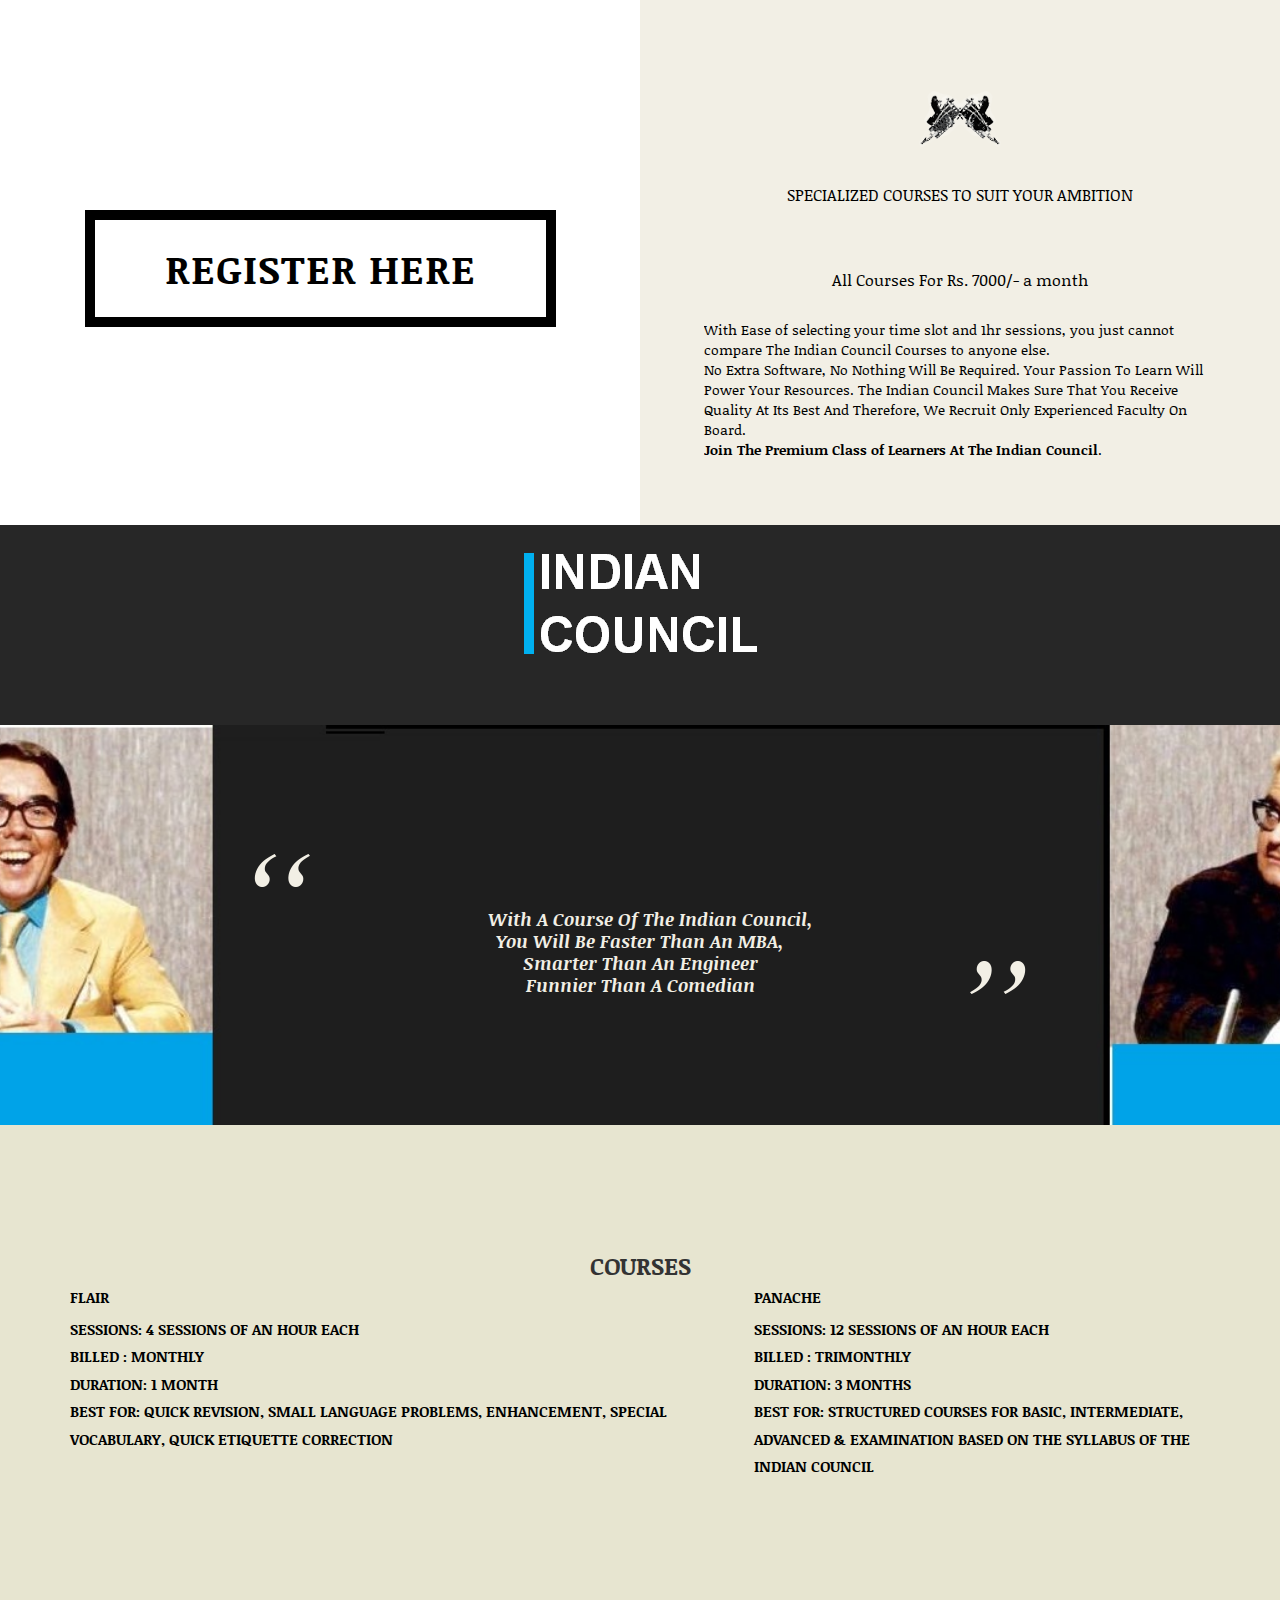
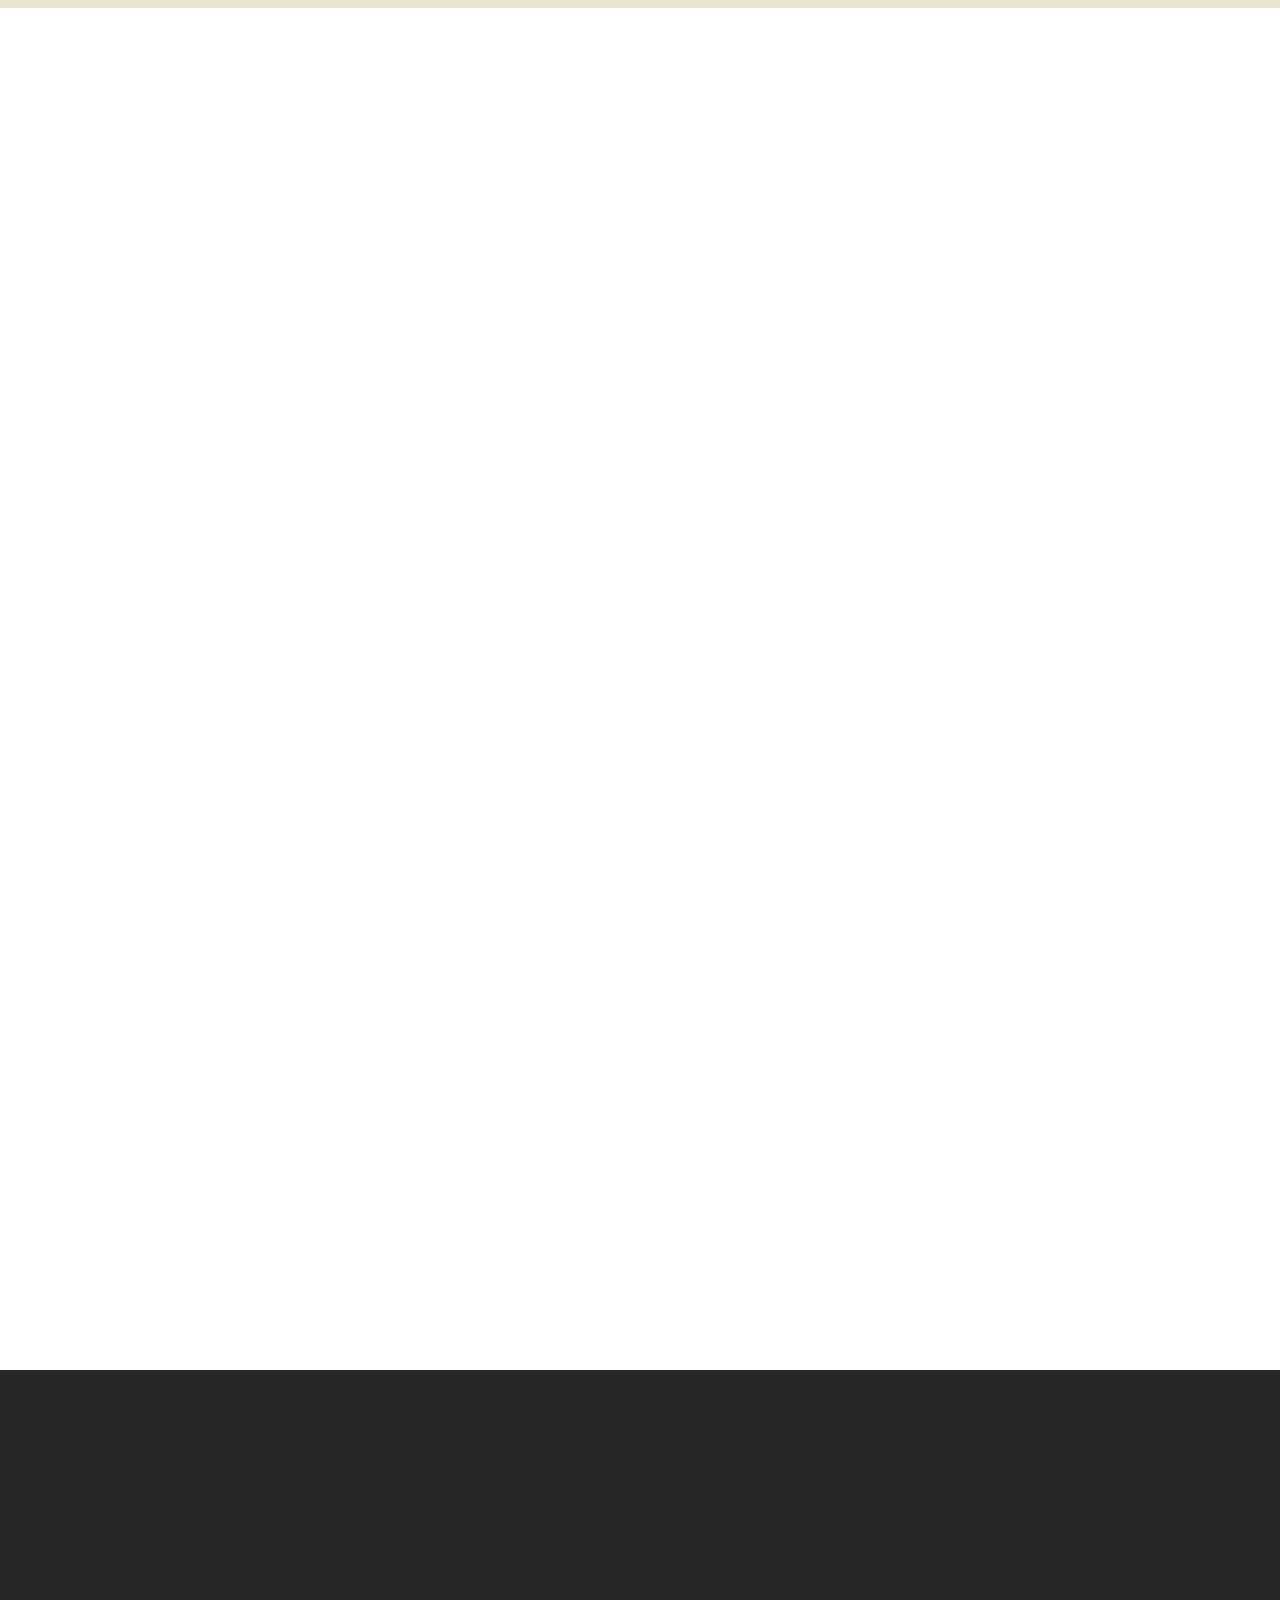
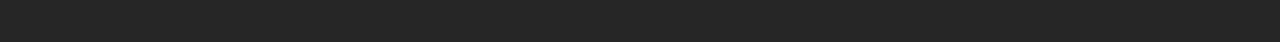
==== index.html @ b1ebbc85 "Add files via upload" ====
<!DOCTYPE HTML>
<html>
		<head>
		
		    <meta charset="utf-8">
			<meta http-equiv="X-UA-Compatible" content="IE=edge">
			<meta name="viewport" content="width=device-width, initial-scale=1.0, maximum-scale=1.0, user-scalable=no">
			
			<!-- Title -->
			<title>The Indian Council | Official Website</title>
			
			<!-- Bootstrap & Font-Awesome CSS -->
			<link rel="stylesheet" href="css/bootstrap.min.css" type='text/css'>
			<link rel="stylesheet" href="css/font-awesome.min.css" type='text/css'>
<link href="https://fonts.googleapis.com/css?family=Noticia+Text" rel="stylesheet">
			
			<!-- Custom CSS -->
			<link rel="stylesheet" href="css/style.css" type='text/css'>
			<link rel="stylesheet" href="css/prettyPhoto.css" type='text/css'>
			<link rel="stylesheet" href="css/responsive.css" type='text/css'>
			
			<!-- Animation CSS -->
			<link href="css/animate.css" rel="stylesheet" type="text/css" media="all">
			
			<!-- Google Webfont -->
			<link href="https://fonts.googleapis.com/css?family=Noticia+Text" rel="stylesheet">
			
			<!-- js files & script -->
			<script type="text/javascript" src="js/jquery-1.11.1.min.js"></script>
			<script type="text/javascript" src="js/hover_pack.js"></script>
			<script type="text/javascript">
								jQuery(document).ready(function($) {
									$(".scroll").click(function(event){		
										event.preventDefault();
										$('html,body').animate({scrollTop:$(this.hash).offset().top},1000);
									});
								});
			</script>
			<script type="text/javascript" src="js/move-top.js"></script>
			<script type="text/javascript" src="js/easing.js"></script>
			<script type="text/javascript" src="js/modernizr.js"></script>
			<script type="text/javascript" src="js/retina.js"></script>
			<script type="text/javascript" src="js/jquery.prettyPhoto.js"></script>
			<script type="text/javascript" src="js/wow.min.js"></script>
			<script>
				 new WOW().init();
			</script>
			
		</head>
		<body>
		
            <header id="header"> <!-- About Section -->
			
			<!-- this is dummy heading for W3-Validation approval you can remove it if you want -->
			<h2 class="w3-validation">For W3 Validation</h2>
			<!-- this is dummy heading for W3-Validation approval you can remove it if you want -->
			
					<div class="container-fluid">  
						<div class="row" id="about">
							<div class="col-md-6 about_left">
							     <a href="#" class="button-one about_btn button-type-one button-box">Register Here</a>
							</div>
							<div class="col-md-6 about_right wow fadeInUp" data-wow-delay="0.0s">
								  <div class="about_text">
										<img src="images/tatto.png" class="img-responsive" alt=""/>
										<h3>SPECIALIZED COURSES TO SUIT YOUR AMBITION</h3>
         										<h3>All Courses For Rs. 7000/- a month</h3>
										<p>With Ease of selecting your time slot and 1hr sessions, you just cannot compare The Indian Council Courses to anyone else.</p>
										<p>No Extra Software, No Nothing Will Be Required. Your Passion To Learn Will Power Your Resources. The Indian Council Makes Sure That
											You Receive Quality At Its Best And Therefore, We Recruit Only Experienced Faculty On Board.</p>
										<p><b>Join The Premium Class of Learners At The Indian Council</b>.</p>
								  </div>
							</div>
						</div> 
					 
					</div>  
            </section>







<!-- Header Part -->
			
			<!-- this is dummy heading for W3-Validation approval you can remove it if you want -->
			<h2 class="w3-validation">For W3 Validation</h2>
			<!-- this is dummy heading for W3-Validation approval you can remove it if you want -->
			
					<div class="header">
						<div class="container">
								<!-- start-top-nav -->
								<div class="top-nav">
									<div class="top-header">
										<div class="responsive-logo">
										   <a href="index.html"><img src="images/logo.png" alt=""/></a>
										</div>
</div>
									<nav class="nav">
										<a id="menu-toggle" class="anchor-link" href="#"><img src="images/nav.png" alt="" /></a>
										<ul class="nav-list" id="menu">
											
											<!-- logo -->
											 <li class="logo"><a href="index.html"><img src="images/logo.png" alt=""/></a></li>
											<!-- logo -->
											
									<script type="text/javascript">
										  $(document).ready(function() {
										
											$('#menu-toggle').click(function () {
											  $('#menu').toggleClass('open');
											  e.preventDefault();
											});
											
										});
									</script>
								</div>
							<!-- End-top-nav -->
						</div>
					</div>
			</header>
			
            <section id="about-section"> 


            </section>
			
			<section id="testimonial-section"> <!-- Testimonial Section -->
			
			<!-- this is dummy heading for W3-Validation approval you can remove it if you want -->
			<h2 class="w3-validation">For W3 Validation</h2>
			<!-- this is dummy heading for W3-Validation approval you can remove it if you want -->
			
					 <div class="testimonial wow bounceIn" data-wow-delay="0.0s" id="faq">
							<div class="container">
									<div class="row">
									    <div class="test_wrap">
											<p><span class="quotes"></span>With A Course Of The Indian Council,<br>You Will Be Faster Than An MBA,<br>Smarter Than An Engineer<br>Funnier Than A Comedian<span class="quotes-down"></span></p>
											<div class="clearfix"> </div>
									    </div>
									</div>
							</div>
                     </div>
			</section>
			

<section id="contact-section"> <!-- Contact info Section-->
			
			<!-- this is dummy heading for W3-Validation approval you can remove it if you want -->
			<h2 class="w3-validation">For W3 Validation</h2>
			<!-- this is dummy heading for W3-Validation approval you can remove it if you want -->
			
			        <div class="contact"  data-wow-delay="0.0s" id="contact">
					       	<div class="container">
							       	
   			                            <h3><b><center>COURSES<center><b></h3>
										<div class="contact-info">
												<ul class="contact-list-one">
												   <li><h5>FLAIR</h5></li>
												   <li>SESSIONS: <span class="bold">4 Sessions Of An Hour Each</span></li>
												   <li>Billed : <span class="bold">Monthly</span></li>
												   <li>Duration: <span class="bold">1 Month</span></li>
												   <li>Best For: <span class="bold">Quick Revision, Small Language Problems, Enhancement, Special Vocabulary, Quick Etiquette Correction </span></li>
												</ul>
												<ul class="contact-list-two">
												   <li><h5>PANACHE</h5></li>
												   <li>SESSIONS: <span class="bold">12 Sessions Of An Hour Each</span></li>
												   <li>Billed : <span class="bold">Trimonthly</span></li>
												   <li>Duration: <span class="bold">3 Months</span></li>
												   <li>Best For: <span class="bold">Structured Courses For Basic, Intermediate, Advanced & Examination Based On The Syllabus of The Indian Council</span></li>
												</ul>
										
   	                        </div>
					</div>
			</section>
			<section id="team-section"> <!-- Team Section -->
			
			<!-- this is dummy heading for W3-Validation approval you can remove it if you want -->
			<h2 class="w3-validation">For W3 Validation</h2>
			<!-- this is dummy heading for W3-Validation approval you can remove it if you want -->
			
				<div class="container-fluid">
					<div class="row">
					    <div class="team">
							<div class='team_div'>
								    <div class="col-md-4 team-grid-1 wow fadeInLeft" data-wow-delay="0.3s">
									    <a href="#" class="button-one team_btn button-type-one button-box">BOOK NOW</a>
								    </div>
							        <div class="col-md-4 team-grid-2 wow fadeInUp"  data-wow-delay="0.0s"> </div>
									<div class="col-md-4 team-grid-3 wow fadeInRight" data-wow-delay="0.3s">
											<h3>FLAIR - Second To None</h3> <!-- Team Member One -->
											<p>Everyone Is Unique. </p><br>
											<p>The Indian Council Presents Absolutely Personalized Online Courses With A Tutor Who Best Suits Your Wisdom & Stature</p>
											<p>Cut Travel Time. Learn Online. Weekend Baches Cost The Same As Weekday Baches</p><br>
       											<p>Get Certified By The Indian Council To Boost Your Career</p>
											 <ul class="social">
												<li><a href=""> <i class="fb"> </i> </a></li>
												<li><a href=""><i class="tw"> </i> </a></li>
												<li><a href=""><i class="tumb"> </i> </a></li>
												<li><a href=""><i class="linked"> </i> </a></li>
												<li><a href=""><i class="pinterest"> </i> </a></li>
												<li><a href=""><i class="google"> </i> </a></li>
											</ul> 
									</div>
						            <div class="clearfix"> </div>
						    </div>
						</div>
					</div>
					<div class="row">
					    <div class="team">
							<div class='team_div'>
							        <div class="col-md-4 team-grid-4 team_grid3 wow fadeInRight" data-wow-delay="0.3s">
							        </div>
								    <div class="col-md-4 team-grid-5 team_grid1 wow fadeInLeft" data-wow-delay="0.3s">
									    <h3>PANACHE - Second To None</h3> <!-- Team Member Two -->
									    <p>Get 1 Music Theory Lesson For TRINITY GRADE EXAMINATIONS Free With Every Payment You Make</p>
										<br>
										<p>Get Free Premium Access To Our Expert Q & A Desk Where You Can Ask Anything To Our Faculty Throughout Your Life</p>
										
										<ul class="social">
											<li><a href=""> <i class="fb"> </i> </a></li>
											<li><a href=""><i class="tw"> </i> </a></li>
											<li><a href=""><i class="tumb"> </i> </a></li>
											<li><a href=""><i class="linked"> </i> </a></li>
											<li><a href=""><i class="pinterest"> </i> </a></li>
											<li><a href=""><i class="google"> </i> </a></li>
										</ul> 
									    <label class="arrow-icon1  arrow-icon1-r"> </label>
								    </div>
								    <div class="col-md-4 newsletter_grid team-grid-6 wow fadeInUp"  data-wow-delay="0.0s">
									    <h3>Newsletter</h3>
									    <p>Join thousands of other people subscribe to our news</p>
										<div class="newsletter-div">
										    <form class="newsletter">
											    <input type="text" placeholder="Insert Email" >
											    <input type="submit" value="Submit">
										    </form>
										</div>
									</div>
								<div class="clearfix"> </div>
							</div>
                        </div>
					</div>
				</div>
			</section>
			
			<section id="twitter-section"> <!-- Twitter Section -->
			
			<!-- this is dummy heading for W3-Validation approval you can remove it if you want -->
			<h2 class="w3-validation">For W3 Validation</h2>
			<!-- this is dummy heading for W3-Validation approval you can remove it if you want -->
			
			        <div class="twitter-div wow bounceInUp"  data-wow-delay="0.0s" id="find">
						<div class="container">
							<div class="row">
							    <i class="tw_icon"> </i>
								<p>You Could Be The Next CEO or MD<br>Provided You Take An Online Course Of The Indian Council
								<br>|No One Else Can Afford To.|</p>	
							</div>
						</div>
                    </div>
			</section>
			
			
			
			
			
			
			
			<section id="footer-section"> <!-- Footer Section -->
			
			<!-- this is dummy heading for W3-Validation approval you can remove it if you want -->
			<h2 class="w3-validation">For W3 Validation</h2>
			<!-- this is dummy heading for W3-Validation approval you can remove it if you want -->
			
				<div class="container">
					<div class="row">
					    <nav class="footer-nav">
						    <ul class="nav-list wow fadeInDown" id="footer-menu">
							   	<!-- logo -->
								<li class="logo"><a href="index.html"><img src="images/logo.png" alt=""/></a></li>
								<!-- logo -->
								
						</nav>
						<p class="copyright wow fadeInUp">&copy; 2017-18 The Indian Council | All Right Reserved. Developed & Maintained by The Indian Council</p>
					</div>
				</div>
			</section>
			
			
			<script type="text/javascript" charset="utf-8">
			  $(document).ready(function(){
				$("a[rel^='prettyPhoto']").prettyPhoto();
			  });
			</script>
			

			
			<script type="text/javascript">
						$(document).ready(function() {
							/*
							var defaults = {
					  			containerID: 'toTop', // fading element id
								containerHoverID: 'toTopHover', // fading element hover id
								scrollSpeed: 1200,
								easingType: 'linear' 
					 		};
							*/
							
							$().UItoTop({ easingType: 'easeOutQuart' });
							
						});
			</script>
			
			<a href="#" id="toTop" style="display: block;"> <span id="toTopHover" style="opacity: 1;"> </span></a>
		</body>
</html>
---- css/style.css ----
h4, h5, h6,
h1, h2, h3 {margin-top: 0;}
ul, ol {margin: 0;}
p {margin: 0;}
html, body{
 font-family: 'Noticia Text', Noticia Text;
   font-size: 100%;
   background:#fff; 
}
body a{
	transition:0.5s all;
	-webkit-transition:0.5s all;
	-moz-transition:0.5s all;
	-o-transition:0.5s all;
	-ms-transition:0.5s all;
}
button {
	background: none;
    border: none;
    margin-top:5em;
}
.w3-validation {
    display: none !important;
}
.button-one {
	border: none;
	font-family: inherit;
	font-size: inherit;
	color: inherit;
	background-color: #000000;
	cursor: pointer;
	padding: 20px 70px;
	display: inline-block;
	text-transform: uppercase;
	letter-spacing: 1px;
	font-weight: 700;
	outline: none;
	position: relative;
	-webkit-transition: all 0.3s;
	-moz-transition: all 0.3s;
	transition: all 0.3s;
}
.button-type-one {
    color: #ffffff;
    font-size: 40px;
}
.header {
	background: url(../images/banner.jpg)no-repeat center top;
	background-size: 100% 100%;
	-webkit-background-size: cover;
	-moz-background-size: cover;
	-o-background-size: cover;
	background-size: cover;
	background-position: center;
	position: relative;
	min-height:200px;
}

/*------start-top-nav------*/
.top-header{
	display:none;
}
/*------start-top-nav------*/
.top-nav {
	position:relative;
	margin-top: 1.5em;
}
.nav { width:100%;}
ul.nav-list { list-style: none; padding: 0px; margin: 0px;text-align: center; }
ul.nav-list li { display: inline-block; text-align: left;
}
ul.nav-list li a.logo:hover{
	border-bottom:none; 
}
ul.nav-list li a { 
	        display: block; 
	        margin:0px 15px; 
	        text-decoration: none; 
			text-transform: uppercase;
	        color:#000;
	        font-size:14px;
	        -webkit-transition: all 0.5s ease;
			-moz-transition: all 0.5s ease;
			-o-transition: all 0.5s ease;
			transition: all 0.5s ease; }
ul.nav-list li a:hover { color:#333333; border-bottom: 3px solid #000000; padding-bottom: 3px;}
.logo a:hover{
    border: none !important;
	padding-bottom: 0px !important;
}
.anchor-link { 
	display: none; 
	text-align: center;
	margin-top:20px;
    margin-right: 10px;
    float: right; 
  }
#mobile-nav { display:none; }
/***--- About Section ---***/
#about-section{
    display: block;
	overflow: hidden;
}
#about{
    display: block;
	overflow: hidden;
}
.about_left {
	background-image: url(../images/about-us-background.jpg);
	-webkit-background-size: cover;
	-moz-background-size: cover;
	-o-background-size: cover;
	background-size: cover;
	background-position: center;
	background-repeat: no-repeat;
	text-align: center;
	height: 525px;
	display: block;
	overflow: hidden;
}
.about_btn {
  margin-top: 210px;
  position: relative;
  z-index: 1;
}
.button-box:hover:after {
	width: 100%;
	opacity: 1;
}
.button-box {
    background-color: transparent;
    border: 10px solid #000000;
    overflow: hidden;
    color: #000000;
}
.button-box:after {
	width: 0;
	height: 103%;
	top: 50%;
	left: 50%;
	background:#000000;
	opacity: 0;
	-webkit-transform: translateX(-50%) translateY(-50%);
	-moz-transform: translateX(-50%) translateY(-50%);
	-ms-transform: translateX(-50%) translateY(-50%);
	transform: translateX(-50%) translateY(-50%);
}
.button-one:after {
	content: '';
	position: absolute;
	z-index: -1;
	-webkit-transition: all 3s;
	-moz-transition: all 3s;
	transition: all 3s;
}
.button-box:hover, .button-box:active {
	color:#fff;
	text-decoration:none;
}
.about_right {
    background-color: #f2efe5;
    display: block;
    height: 525px;
    overflow: hidden;
    text-align: center;
}
.about_text {
    display: block;
    margin: 0 auto;
    overflow: hidden;
    width: 80%;
}
.about_text img {
    margin: 90px auto 0;
}
.about_text img:hover{
	transform: rotateY(360deg);
	-webkit-transform: rotateY(360deg);
	-moz-transform: rotateY(360deg);
	-o-transform: rotateY(360deg);
	-webkit-transition: 0.8s;
	-moz-transition: 0.8s;
	-o-transition: 0.8s;
	transition: 0.8;
}
.about_text h3 {
  color: #000000;
  font-size: 16px;
  line-height: 20px;
  padding: 35px 0 20px;
}
.about_right p {
  color: #000000;
  font-size: 14px;
  line-height: 20px;
  text-align: left;
}
/*----------------- Gallery One --------------------*/
#gallery-one-image-section{
    display: block;
	overflow: hidden;
}
.gallery-one-image {
    width: 100%;
    height: 100%;
}
.popup-links-button{

}
.popup-links-button li {
    margin-right: 12px;
}
.popup-links-button button {
    margin-top: 5px;
}
/*	Zooming
/*-----------------------------------------------------------------------------------*/
.zooming {
    margin-top: 75px;
}
/*	Strip
/*-----------------------------------------------------------------------------------*/
.b-link-stripe{
	position:relative;
	display:inline-block;
	vertical-align:top;
	font-weight: 300;
	overflow:hidden;
	width: 100%;
}
.b-link-stripe .b-wrapper{
	position:absolute;
	width:100%;
	height:100%;
	top:0;
	left:0;
	text-align:center;
	color:#ffffff;
	overflow:hidden;
}
.b-link-stripe .b-line{
	position:absolute;
	top:0;
	bottom:0;
	width:20%;
	background:rgba(231, 229, 208, 0.68);
	transition:all 0.5s linear;
	-moz-transition:all 0.5s linear;
	-ms-transition:all 0.5s linear;
	-o-transition:all 0.5s linear;
	-webkit-transition:all 0.5s linear;
	opacity:0;
	visibility:hidden; /* lt-ie9 */
}
/* lt-ie9 */
.b-link-stripe:hover .b-line{
	visibility:visible;
}
.b-link-stripe .b-line1{
	left:0;
}
.b-link-stripe .b-line2{
	left:20%;
	transition-delay:0.1s !important;
	-moz-transition-delay:0.1s !important;
	-ms-transition-delay:0.1s !important;
	-o-transition-delay:0.1s !important;
	-webkit-transition-delay:0.1s !important;
}
.b-link-stripe .b-line3{
	left:40%;
	transition-delay:0.2s !important;
	-moz-transition-delay:0.2s !important;
	-ms-transition-delay:0.2s !important;
	-o-transition-delay:0.2s !important;
	-webkit-transition-delay:0.2s !important;
}
.b-link-stripe .b-line4{
	left:60%;
	transition-delay:0.3s !important;
	-moz-transition-delay:0.3s !important;
	-ms-transition-delay:0.3s !important;
	-o-transition-delay:0.3s !important;
	-webkit-transition-delay:0.3s !important;
}
.b-link-stripe .b-line5{
	left:80%;
	transition-delay:0.4s !important;
	-moz-transition-delay:0.4s !important;
	-ms-transition-delay:0.4s !important;
	-o-transition-delay:0.4s !important;
	-webkit-transition-delay:0.4s !important;
}
.b-link-stripe:hover .b-line{
	opacity:1;
}
/*-----------------------------------------------------------------------------------*/
/*	Animation effects
/*-----------------------------------------------------------------------------------*/
.b-animate-go{
	text-decoration:none;
}
.b-animate{
	transition: all 0.5s;
	-moz-transition: all 0.5s;
	-ms-transition: all 0.5s;
	-o-transition: all 0.5s;
	-webkit-transition: all 0.5s;
	visibility: hidden;
	font-size:1.1em;
	font-weight:700;
}
/* lt-ie9 */
.b-animate-go:hover .b-animate{
	visibility:visible;
}
.b-from-left{
	position:relative;
	left:-100%;
}
.b-animate-go:hover .b-from-left{
	left:0;
}
ul.about_gallery {
	padding: 0;
	list-style: none;
}
ul.about_gallery li {
	width: 16.6666%;
	float: left;
}
ul.popup_links{
	padding:0;
	list-style:none;
	text-align:center;
	margin-top:1em;
}
ul.popup_links li{
	display:inline-block;
	float: none;
}
i.link{
	background: url(../images/icons.png)no-repeat -5px -6px;
	width: 30px;
	height: 30px;
	display: inline-block;
}
i.info{
	background: url(../images/icons.png)no-repeat -50px -6px;
	width: 30px;
	height: 30px;
	display: inline-block;
}
i.like{
	background: url(../images/icons.png)no-repeat -97px -6px;
	width: 30px;
	height: 30px;
	display: inline-block;
}
/*--testmonial--*/
#testimonial-section {
    display: block;
	overflow: hidden;
}
.testimonial {
	background: url(../images/testimonial-background.jpg)no-repeat center top;
	background-size: 100% 100%;
	-webkit-background-size: cover;
	-moz-background-size: cover;
	-o-background-size: cover;
	background-size: cover;
	background-position: center;
	position: relative;
	min-height:400px;
	padding-top:3em;
}
.testimonial span.quotes {
	position: absolute;
	top:7em;
	width: 60px;
	height: 40px;
	background: url(../images/icons.png) no-repeat -148px -6px;
	left:14em;
}
.testimonial span.quotes-down {
	position: absolute;
	top:13em;
	width: 60px;
	height: 40px;
	background: url(../images/icons.png) no-repeat -232px -6px;
	right: 14em;
}
.testimonial p {
    color: #f2efe5;
    font-size: 18px;
    font-style: italic;
    line-height: 22px;
    margin-top: 135px;
    text-align: center;
    text-indent: 20px;
	padding: 0px 42px;
	font-weight: bold;
}
.test_wrap{
	width: 80%;
    margin:0 auto;
}
.testimonial h4 {
    color: #f2efe5;
    float: right;
    font-size: 15px;
    font-style: italic;
    margin-right: 12%;
    margin-top: 6%;
    text-transform: uppercase;
}
/*--team--*/
#team-section {
    display: block;
	overflow: hidden;
}
.team-grid-1 {
    background-image: url("../images/team-background.jpg");
    background-repeat: no-repeat;
    background-size: cover;
	background-position: center;
    min-height: 505px;
    text-align: center;
	display: block;
	overflow: hidden;
}
.team_btn {
    margin-top: 195px;
    position: relative;
    z-index: 1;
}
.team-grid-2{
	background-image: url(../images/team-member-1.jpg);
	background-size: cover;
	background-position: center;
	background-repeat: no-repeat;
	min-height:505px;
	text-align: center;
}
.team-grid-3{
	background-color: #ccc8b6;
	padding:6em 3em 0;
	text-align: center;
	min-height: 505px;
	display: block;
	overflow: hidden;
}
.team-grid-3 h3 {
    color: #000000;
    font-size: 23px;
    font-weight: bold;
    margin-bottom: 35px;
    text-transform: uppercase;
}
.team-grid-3 p {
    color: #000000;
    font-size: 14px;
    line-height: 20px;
    text-align: left;
}
ul.social{
	padding:0;
	list-style:none;
	margin-top:4em;
	text-align: left;
}
ul.social li {
	display: inline-block;
	margin-right: 15px;
}
ul.social li:first-child {
	margin-left: 0;
}
ul.social li a i {
	width: 35px;
	height: 40px;
	display: block;
	background: url(../images/icons.png)no-repeat;
}
ul.social li a i.fb {
	background-position: -6px -56px;
}
ul.social li a i.fb:hover{
	background-position: -6px -106px;
}
ul.social li a i.tw {
	background-position: -59px -56px;
}
ul.social li a i.tw:hover{
	background-position: -60px -108px;
}
ul.social li a i.tumb {
	background-position: -123px -54px;
}
ul.social li a i.tumb:hover{
	background-position: -125px -108px;
}
ul.social li a i.linked {
	background-position: -189px -53px;
}
ul.social li a i.linked:hover{
	background-position:-188px -109px;
}
ul.social li a i.pinterest {
	background-position:-252px -56px;
}
ul.social li a i.pinterest:hover{
	background-position:-253px -110px;
}
ul.social li a i.google {
	background-position:-14px -167px;
}
ul.social li a i.google:hover{
	background-position:-14px -215px;
}
.team-grid-4{
	background-image: url(../images/team-member-2.jpg);
	background-size: cover;
	background-position: center;
	background-repeat: no-repeat;
	min-height:505px;
	text-align: center;
}
.arrow-icon1 {
	height: 30px;
	width: 28px;
	display: block;
	background: url(../images/arrow.png);
	background-position: 0px -3px;
	background-repeat: no-repeat;
	position: absolute;
	right: 0px;
	z-index: 999;
	top:25%;
}
.arrow-icon1-r {
	left: -27px;
}
.team-grid-5{
	background: #ccc8b6;
	padding:6em 3em 0;
	text-align: center;
	min-height: 505px;
	position:relative;
}
.team-grid-5 h3{
    color: #000000;
    font-size: 23px;
    font-weight: bold;
    margin-bottom: 35px;
    text-transform: uppercase;
}
.team-grid-5 p{
    color: #000000;
    font-size: 14px;
    line-height: 20px;
    text-align: left;
}
/***--- Newsletter ---***/
.newsletter_grid{
	background:#f2efe5;
	padding:8em 6em 0;
	min-height:505px;
}
.newsletter_grid h3 {
	color: #000;
	font-size: 1.1em;
	text-transform: uppercase;
}
.newsletter-div {
    display: block;
	overflow: hidden;
	width: 100%;
}
.newsletter {
    display: block;
    overflow: hidden;
}
.newsletter p{
    text-align:center;
}
.newsletter input[type="text"] {
	background-color: #ffffff;
	transition: border-color 0.3s;
	-o-transition: border-color 0.3s;
	-ms-transition: border-color 0.3s;
	-moz-transition: border-color 0.3s;
	-webkit-transition: border-color 0.3s;
	-webkit-appearance: none;
	border:1px solid #000;
	outline: none;
	font-size: 13px;
	padding: 12px;
	color:#9a977a;
	width:100%;
	text-transform: uppercase;
	display: block;
	overflow: hidden;
}
.newsletter input[type="submit"] {
	background: #9a977a;
	text-transform: uppercase;
	border: none;
	padding: 12px;
	cursor: pointer;
	color: #FFF;
	outline: none;
	font-size: 15px;
	text-align: center;
	margin-top: 15px;
	-webkit-transition: all 0.3s;
	-moz-transition: all 0.3s;
	-o-transition: all 0.3s;
	transition: all 0.3s;
	width: 100%;
}
.newsletter input[type="submit"]:hover{
	background:#333333;
}
.newsletter_grid p{
	color: #333;
	font-size:0.85em;
	text-transform: uppercase;
	line-height:1.5em;
	margin-bottom:3em;
}
/*--twitter--*/
#twitter-section {
    display: block;
	overflow: hidden;
}
.twitter-div{
	background: url(../images/twitter-background.jpg)no-repeat center top;
	background-size: 100% 100%;
	-webkit-background-size: cover;
	-moz-background-size: cover;
	-o-background-size: cover;
	background-size: cover;
	background-position: center;
	min-height:350px;
	padding-top:7em;
	text-align:center;
}
i.tw_icon{
	width: 45px;
	height: 40px;
	display: inline-block;
	background: url(../images/icons.png)no-repeat -89px -162px;
}
.twitter-div p {
    color: #f2efe5;
    font-size: 18px;
    font-style: italic;
    line-height: 25px;
    margin-top: 25px;
    padding: 0 40px;
}
/*--gallery--*/
#gallery-two-image-section{
    display: block;
	overflow: hidden;
}
.gallery-title {
    background-color: #afac9c;
    display: block;
    float: left;
    min-height: 270px;
    overflow: hidden;
    text-align: center;
    width: 40%;
}
.gallery_btn {
	position: relative;
	z-index: 1;
	margin-top: 75px;
}
.gallery-two-row-one {
    padding: 0;
    display: block;
    overflow: hidden;
    width: 60%;
	min-height: 270px;
}
.gallery-two-row-two{
    padding: 0;
    display: block;
    overflow: hidden;
    width: 100%;
	min-height: 270px;
}
.gallery-two-row-three{
    padding: 0;
    display: block;
    overflow: hidden;
    width: 100%;
	min-height: 270px;
}
.gallery-two-row-four{
    padding: 0;
    display: block;
    overflow: hidden;
    width: 100%;
	min-height: 270px;
}
.gallery-two-image {
    width: 100%;
	height: 100%;
	display: block;
	overflow: hidden;	
}
ul.gallery-grid-box {
	padding: 0;
	list-style: none;
}
ul.gallery-grid-one li {
	width: 33.33%;
	float: left;
	height: 270px;
}
ul.gallery-grid-two li {
	width: 20%;
	float: left;
	height: 270px;
}
ul.gallery-grid-three li {
	width: 20%;
	float: left;
	height: 270px;
}
ul.gallery-grid-four li {
	width: 20%;
	float: left;
	height: 270px;
}
ul.popup_links.g_links {
	margin-left: 5em;
}
.gallery-two-popup-links {
    display: block
}
.gallery-two-popup-links li {
    margin-left: 25px;
}
.gallery-two-popup-links li button {
    margin-top: 10px;
}
.gallery-grid-one .popup_links li {
    margin-left: 0;
}
.mobile-display-on{display:none;}
.mobile-display-off{display: block;}
/*--contact--*/
.contact{
	background:#e7e5d0;
	padding:8em 0;
}
.contact-form {
    width: 90%;
    margin: 0 auto;
}
.contact-form input[type="text"] {
	display: block;
	width: 100%;
	padding: 20px;
	border: 2px solid #000;
	outline: none;
	margin-bottom:4em;
	font-size:0.95em;
	color: #BDBDBD;
	background-color: #ffffff;
	text-transform: uppercase;
}
.contact-form textarea {
	display: block;
	width: 100%;
	padding: 15px;
	border:2px solid #000;
	outline: none;
	font-size:0.95em;
	color: #BDBDBD;
	height: 200px;
	resize: none;
	background-color: #ffffff;
	text-transform: uppercase;
}
.contact-form input[type="submit"] {
	background: #9a977a;
	text-transform: uppercase;
	border: none;
	padding:1.5em 1em;
	position: absolute;
	cursor: pointer;
	color: #FFF;
	outline: none;
	font-size: 1em;
	width:70%;
	text-align: center;
	margin-top: 1.5em;
	font-weight:normal;
	-webkit-transition: all 0.3s;
	-moz-transition: all 0.3s;
	-o-transition: all 0.3s;
	transition: all 0.3s;
}
.contact-form input[type="submit"]:hover{
	background: #333333;
}
.contact-left{
	text-align:center;
}
.contact-left h4 {
    color: #000;
    font-size: 16px;
    line-height: 22px;
    margin: 75px 0;
    padding: 0 60px;
}
.contact_btn{
	position: relative;
	z-index: 1;
}
ul.contact-list-one {
	float: left;
	width: 60%;
	padding: 0;
	list-style: none;
	text-align:left;
}
ul.contact-list-one h5, ul.contact-list-two h5{
	color:#000;
	font-size:1em;
	text-transform:uppercase;
	font-weight:bold;
}
ul.contact-list-one li, ul.contact-list-two li{
	color:#000;
	font-size:0.95em;
	line-height: 1.8em;
	text-transform:uppercase;
}
.contact-list-one li a {
    color: #000000;
    font-weight: bold;
    text-transform: lowercase;
}
.contact-list-one li a:hover{
    color: #333333;
}
ul.contact-list-two {
	float: left;
	width: 40%;
	padding: 0;
	list-style: none;
	text-align:left;
}
.bold{
    font-weight: bold;
}
ul.contact-social {
    list-style: none;
    margin-top: 70px;
    padding: 0;
    text-align: center;
}
ul.contact-social li {
	display: inline-block;
	margin-right: 30px;
}
ul.contact-social li:first-child {
	margin-left: 0;
}
ul.contact-social li a i {
	width: 35px;
	height: 40px;
	display: block;
	background: url(../images/icons.png)no-repeat;
}
ul.contact-social li a i.fb {
	background-position: -6px -56px;
}
ul.contact-social li a i.fb:hover{
	background-position: -6px -106px;
}
ul.contact-social li a i.tw {
	background-position: -59px -56px;
}
ul.contact-social li a i.tw:hover{
	background-position: -60px -108px;
}
ul.contact-social li a i.tumb {
	background-position: -123px -54px;
}
ul.contact-social li a i.tumb:hover{
	background-position: -125px -108px;
}
ul.contact-social li a i.linked {
	background-position: -189px -53px;
}
ul.contact-social li a i.linked:hover{
	background-position:-188px -109px;
}
ul.contact-social li a i.pinterest {
	background-position:-252px -56px;
}
ul.contact-social li a i.pinterest:hover{
	background-position:-253px -110px;
}
ul.contact-social li a i.google {
	background-position:-14px -167px;
}
ul.contact-social li a i.google:hover{
	background-position:-14px -215px;
}
/***--- Map ---***/
#map-section{
    display: block;
    overflow: hidden;
}
.map-div {
    display: block;
    overflow: hidden;
}
.map-div img{
    width: 100%;
}
/*--footer--*/
#footer-section{
    background-color: #262626;
}
.footer-nav {
    margin-bottom: 20px;
    margin-top: 70px;
}
.copyright {
    color: #00b0f0;
    font-size: 14px;
    font-weight: bold;
    margin-bottom: 50px;
    text-align: center;
}
.copyright a{
    color: #00b0f0;
	text-decoration: underline;
}
/***--- Go To Top ---***/
#toTop {
	display: none;
	text-decoration: none;
	position: fixed;
	bottom: 10px;
	right: 10px;
	overflow: hidden;
	width: 48px;
	height: 48px;
	border: none;
	text-indent: 100%;
	background: url(../images/move-to-top.png) no-repeat 0px 0px;
}
---- css/prettyPhoto.css ----
/* ------------------------------------------------------------------------
	This you can edit.
------------------------------------------------------------------------- */

	/* ----------------------------------
		Default Theme
	----------------------------------- */

	div.pp_default .pp_top,
	div.pp_default .pp_top .pp_middle,
	div.pp_default .pp_top .pp_left,
	div.pp_default .pp_top .pp_right,
	div.pp_default .pp_bottom,
	div.pp_default .pp_bottom .pp_left,
	div.pp_default .pp_bottom .pp_middle,
	div.pp_default .pp_bottom .pp_right { height: 13px; }
	
	div.pp_default .pp_top .pp_left { background: url(../images/prettyPhoto/default/sprite.png) -78px -93px no-repeat; } /* Top left corner */
	div.pp_default .pp_top .pp_middle { background: url(../images/prettyPhoto/default/sprite_x.png) top left repeat-x; } /* Top pattern/color */
	div.pp_default .pp_top .pp_right { background: url(../images/prettyPhoto/default/sprite.png) -112px -93px no-repeat; } /* Top right corner */
	
	div.pp_default .pp_content .ppt { color: #f8f8f8; }
	div.pp_default .pp_content_container .pp_left { background: url(../images/prettyPhoto/default/sprite_y.png) -7px 0 repeat-y; padding-left: 13px; }
	div.pp_default .pp_content_container .pp_right { background: url(../images/prettyPhoto/default/sprite_y.png) top right repeat-y; padding-right: 13px; }
	div.pp_default .pp_content { background-color: #fff; } /* Content background */
	div.pp_default .pp_next:hover { background: url(../images/prettyPhoto/default/sprite_next.png) center right  no-repeat; cursor: pointer; } /* Next button */
	div.pp_default .pp_previous:hover { background: url(../images/prettyPhoto/default/sprite_prev.png) center left no-repeat; cursor: pointer; } /* Previous button */
	div.pp_default .pp_expand { background: url(../images/prettyPhoto/default/sprite.png) 0 -29px no-repeat; cursor: pointer; width: 28px; height: 28px; } /* Expand button */
	div.pp_default .pp_expand:hover { background: url(../images/prettyPhoto/default/sprite.png) 0 -56px no-repeat; cursor: pointer; } /* Expand button hover */
	div.pp_default .pp_contract { background: url(../images/prettyPhoto/default/sprite.png) 0 -84px no-repeat; cursor: pointer; width: 28px; height: 28px; } /* Contract button */
	div.pp_default .pp_contract:hover { background: url(../images/prettyPhoto/default/sprite.png) 0 -113px no-repeat; cursor: pointer; } /* Contract button hover */
	div.pp_default .pp_close { width: 30px; height: 30px; background: url(../images/prettyPhoto/default/sprite.png) 2px 1px no-repeat; cursor: pointer; } /* Close button */
	div.pp_default #pp_full_res .pp_inline { color: #000; } 
	div.pp_default .pp_gallery ul li a { background: url(../images/prettyPhoto/default/default_thumb.png) center center #f8f8f8; border:1px solid #aaa; }
	div.pp_default .pp_gallery ul li a:hover,
	div.pp_default .pp_gallery ul li.selected a { border-color: #fff; }
	div.pp_default .pp_social { margin-top: 7px; }

	div.pp_default .pp_gallery a.pp_arrow_previous,
	div.pp_default .pp_gallery a.pp_arrow_next { position: static; left: auto; }
	div.pp_default .pp_nav .pp_play,
	div.pp_default .pp_nav .pp_pause { background: url(../images/prettyPhoto/default/sprite.png) -51px 1px no-repeat; height:30px; width:30px; }
	div.pp_default .pp_nav .pp_pause { background-position: -51px -29px; }
	div.pp_default .pp_details { position: relative; }
	div.pp_default a.pp_arrow_previous,
	div.pp_default a.pp_arrow_next { background: url(../images/prettyPhoto/default/sprite.png) -31px -3px no-repeat; height: 20px; margin: 4px 0 0 0; width: 20px; }
	div.pp_default a.pp_arrow_next { left: 52px; background-position: -82px -3px; } /* The next arrow in the bottom nav */
	div.pp_default .pp_content_container .pp_details { margin-top: 5px; }
	div.pp_default .pp_nav { clear: none; height: 30px; width: 110px; position: relative; }
	div.pp_default .pp_nav .currentTextHolder{ font-family: Georgia; font-style: italic; color:#999; font-size: 11px; left: 75px; line-height: 25px; margin: 0; padding: 0 0 0 10px; position: absolute; top: 2px; }
	
	div.pp_default .pp_close:hover, div.pp_default .pp_nav .pp_play:hover, div.pp_default .pp_nav .pp_pause:hover, div.pp_default .pp_arrow_next:hover, div.pp_default .pp_arrow_previous:hover { opacity:0.7; }

	div.pp_default .pp_description{ font-size: 11px; font-weight: bold; line-height: 14px; margin: 5px 50px 5px 0; }

	div.pp_default .pp_bottom .pp_left { background: url(../images/prettyPhoto/default/sprite.png) -78px -127px no-repeat; } /* Bottom left corner */
	div.pp_default .pp_bottom .pp_middle { background: url(../images/prettyPhoto/default/sprite_x.png) bottom left repeat-x; } /* Bottom pattern/color */
	div.pp_default .pp_bottom .pp_right { background: url(../images/prettyPhoto/default/sprite.png) -112px -127px no-repeat; } /* Bottom right corner */

	div.pp_default .pp_loaderIcon { background: url(../images/prettyPhoto/default/loader.gif) center center no-repeat; } /* Loader icon */

	
	/* ----------------------------------
		Light Rounded Theme
	----------------------------------- */


	div.light_rounded .pp_top .pp_left { background: url(../images/prettyPhoto/light_rounded/sprite.png) -88px -53px no-repeat; } /* Top left corner */
	div.light_rounded .pp_top .pp_middle { background: #fff; } /* Top pattern/color */
	div.light_rounded .pp_top .pp_right { background: url(../images/prettyPhoto/light_rounded/sprite.png) -110px -53px no-repeat; } /* Top right corner */
	
	div.light_rounded .pp_content .ppt { color: #000; }
	div.light_rounded .pp_content_container .pp_left,
	div.light_rounded .pp_content_container .pp_right { background: #fff; }
	div.light_rounded .pp_content { background-color: #fff; } /* Content background */
	div.light_rounded .pp_next:hover { background: url(../images/prettyPhoto/light_rounded/btnNext.png) center right  no-repeat; cursor: pointer; } /* Next button */
	div.light_rounded .pp_previous:hover { background: url(../images/prettyPhoto/light_rounded/btnPrevious.png) center left no-repeat; cursor: pointer; } /* Previous button */
	div.light_rounded .pp_expand { background: url(../images/prettyPhoto/light_rounded/sprite.png) -31px -26px no-repeat; cursor: pointer; } /* Expand button */
	div.light_rounded .pp_expand:hover { background: url(../images/prettyPhoto/light_rounded/sprite.png) -31px -47px no-repeat; cursor: pointer; } /* Expand button hover */
	div.light_rounded .pp_contract { background: url(../images/prettyPhoto/light_rounded/sprite.png) 0 -26px no-repeat; cursor: pointer; } /* Contract button */
	div.light_rounded .pp_contract:hover { background: url(../images/prettyPhoto/light_rounded/sprite.png) 0 -47px no-repeat; cursor: pointer; } /* Contract button hover */
	div.light_rounded .pp_close { width: 75px; height: 22px; background: url(../images/prettyPhoto/light_rounded/sprite.png) -1px -1px no-repeat; cursor: pointer; } /* Close button */
	div.light_rounded .pp_details { position: relative; }
	div.light_rounded .pp_description { margin-right: 85px; }
	div.light_rounded #pp_full_res .pp_inline { color: #000; } 
	div.light_rounded .pp_gallery a.pp_arrow_previous,
	div.light_rounded .pp_gallery a.pp_arrow_next { margin-top: 12px !important; }
	div.light_rounded .pp_nav .pp_play { background: url(../images/prettyPhoto/light_rounded/sprite.png) -1px -100px no-repeat; height: 15px; width: 14px; }
	div.light_rounded .pp_nav .pp_pause { background: url(../images/prettyPhoto/light_rounded/sprite.png) -24px -100px no-repeat; height: 15px; width: 14px; }

	div.light_rounded .pp_arrow_previous { background: url(../images/prettyPhoto/light_rounded/sprite.png) 0 -71px no-repeat; } /* The previous arrow in the bottom nav */
		div.light_rounded .pp_arrow_previous.disabled { background-position: 0 -87px; cursor: default; }
	div.light_rounded .pp_arrow_next { background: url(../images/prettyPhoto/light_rounded/sprite.png) -22px -71px no-repeat; } /* The next arrow in the bottom nav */
		div.light_rounded .pp_arrow_next.disabled { background-position: -22px -87px; cursor: default; }

	div.light_rounded .pp_bottom .pp_left { background: url(../images/prettyPhoto/light_rounded/sprite.png) -88px -80px no-repeat; } /* Bottom left corner */
	div.light_rounded .pp_bottom .pp_middle { background: #fff; } /* Bottom pattern/color */
	div.light_rounded .pp_bottom .pp_right { background: url(../images/prettyPhoto/light_rounded/sprite.png) -110px -80px no-repeat; } /* Bottom right corner */

	div.light_rounded .pp_loaderIcon { background: url(../images/prettyPhoto/light_rounded/loader.gif) center center no-repeat; } /* Loader icon */
	
	/* ----------------------------------
		Dark Rounded Theme
	----------------------------------- */
	
	div.dark_rounded .pp_top .pp_left { background: url(../images/prettyPhoto/dark_rounded/sprite.png) -88px -53px no-repeat; } /* Top left corner */
	div.dark_rounded .pp_top .pp_middle { background: url(../images/prettyPhoto/dark_rounded/contentPattern.png) top left repeat; } /* Top pattern/color */
	div.dark_rounded .pp_top .pp_right { background: url(../images/prettyPhoto/dark_rounded/sprite.png) -110px -53px no-repeat; } /* Top right corner */
	
	div.dark_rounded .pp_content_container .pp_left { background: url(../images/prettyPhoto/dark_rounded/contentPattern.png) top left repeat-y; } /* Left Content background */
	div.dark_rounded .pp_content_container .pp_right { background: url(../images/prettyPhoto/dark_rounded/contentPattern.png) top right repeat-y; } /* Right Content background */
	div.dark_rounded .pp_content { background: url(../images/prettyPhoto/dark_rounded/contentPattern.png) top left repeat; } /* Content background */
	div.dark_rounded .pp_next:hover { background: url(../images/prettyPhoto/dark_rounded/btnNext.png) center right  no-repeat; cursor: pointer; } /* Next button */
	div.dark_rounded .pp_previous:hover { background: url(../images/prettyPhoto/dark_rounded/btnPrevious.png) center left no-repeat; cursor: pointer; } /* Previous button */
	div.dark_rounded .pp_expand { background: url(../images/prettyPhoto/dark_rounded/sprite.png) -31px -26px no-repeat; cursor: pointer; } /* Expand button */
	div.dark_rounded .pp_expand:hover { background: url(../images/prettyPhoto/dark_rounded/sprite.png) -31px -47px no-repeat; cursor: pointer; } /* Expand button hover */
	div.dark_rounded .pp_contract { background: url(../images/prettyPhoto/dark_rounded/sprite.png) 0 -26px no-repeat; cursor: pointer; } /* Contract button */
	div.dark_rounded .pp_contract:hover { background: url(../images/prettyPhoto/dark_rounded/sprite.png) 0 -47px no-repeat; cursor: pointer; } /* Contract button hover */
	div.dark_rounded .pp_close { width: 75px; height: 22px; background: url(../images/prettyPhoto/dark_rounded/sprite.png) -1px -1px no-repeat; cursor: pointer; } /* Close button */
	div.dark_rounded .pp_details { position: relative; }
	div.dark_rounded .pp_description { margin-right: 85px; }
	div.dark_rounded .currentTextHolder { color: #c4c4c4; }
	div.dark_rounded .pp_description { color: #fff; }
	div.dark_rounded #pp_full_res .pp_inline { color: #fff; }
	div.dark_rounded .pp_gallery a.pp_arrow_previous,
	div.dark_rounded .pp_gallery a.pp_arrow_next { margin-top: 12px !important; }
	div.dark_rounded .pp_nav .pp_play { background: url(../images/prettyPhoto/dark_rounded/sprite.png) -1px -100px no-repeat; height: 15px; width: 14px; }
	div.dark_rounded .pp_nav .pp_pause { background: url(../images/prettyPhoto/dark_rounded/sprite.png) -24px -100px no-repeat; height: 15px; width: 14px; }

	div.dark_rounded .pp_arrow_previous { background: url(../images/prettyPhoto/dark_rounded/sprite.png) 0 -71px no-repeat; } /* The previous arrow in the bottom nav */
		div.dark_rounded .pp_arrow_previous.disabled { background-position: 0 -87px; cursor: default; }
	div.dark_rounded .pp_arrow_next { background: url(../images/prettyPhoto/dark_rounded/sprite.png) -22px -71px no-repeat; } /* The next arrow in the bottom nav */
		div.dark_rounded .pp_arrow_next.disabled { background-position: -22px -87px; cursor: default; }

	div.dark_rounded .pp_bottom .pp_left { background: url(../images/prettyPhoto/dark_rounded/sprite.png) -88px -80px no-repeat; } /* Bottom left corner */
	div.dark_rounded .pp_bottom .pp_middle { background: url(../images/prettyPhoto/dark_rounded/contentPattern.png) top left repeat; } /* Bottom pattern/color */
	div.dark_rounded .pp_bottom .pp_right { background: url(../images/prettyPhoto/dark_rounded/sprite.png) -110px -80px no-repeat; } /* Bottom right corner */

	div.dark_rounded .pp_loaderIcon { background: url(../images/prettyPhoto/dark_rounded/loader.gif) center center no-repeat; } /* Loader icon */
	
	
	/* ----------------------------------
		Dark Square Theme
	----------------------------------- */
	
	div.dark_square .pp_left ,
	div.dark_square .pp_middle,
	div.dark_square .pp_right,
	div.dark_square .pp_content { background: #000; }
	
	div.dark_square .currentTextHolder { color: #c4c4c4; }
	div.dark_square .pp_description { color: #fff; }
	div.dark_square .pp_loaderIcon { background: url(../images/prettyPhoto/dark_square/loader.gif) center center no-repeat; } /* Loader icon */
	
	div.dark_square .pp_expand { background: url(../images/prettyPhoto/dark_square/sprite.png) -31px -26px no-repeat; cursor: pointer; } /* Expand button */
	div.dark_square .pp_expand:hover { background: url(../images/prettyPhoto/dark_square/sprite.png) -31px -47px no-repeat; cursor: pointer; } /* Expand button hover */
	div.dark_square .pp_contract { background: url(../images/prettyPhoto/dark_square/sprite.png) 0 -26px no-repeat; cursor: pointer; } /* Contract button */
	div.dark_square .pp_contract:hover { background: url(../images/prettyPhoto/dark_square/sprite.png) 0 -47px no-repeat; cursor: pointer; } /* Contract button hover */
	div.dark_square .pp_close { width: 75px; height: 22px; background: url(../images/prettyPhoto/dark_square/sprite.png) -1px -1px no-repeat; cursor: pointer; } /* Close button */
	div.dark_square .pp_details { position: relative; }
	div.dark_square .pp_description { margin: 0 85px 0 0; }
	div.dark_square #pp_full_res .pp_inline { color: #fff; }
	div.dark_square .pp_gallery a.pp_arrow_previous,
	div.dark_square .pp_gallery a.pp_arrow_next { margin-top: 12px !important; }
	div.dark_square .pp_nav { clear: none; }
	div.dark_square .pp_nav .pp_play { background: url(../images/prettyPhoto/dark_square/sprite.png) -1px -100px no-repeat; height: 15px; width: 14px; }
	div.dark_square .pp_nav .pp_pause { background: url(../images/prettyPhoto/dark_square/sprite.png) -24px -100px no-repeat; height: 15px; width: 14px; }
	
	div.dark_square .pp_arrow_previous { background: url(../images/prettyPhoto/dark_square/sprite.png) 0 -71px no-repeat; } /* The previous arrow in the bottom nav */
		div.dark_square .pp_arrow_previous.disabled { background-position: 0 -87px; cursor: default; }
	div.dark_square .pp_arrow_next { background: url(../images/prettyPhoto/dark_square/sprite.png) -22px -71px no-repeat; } /* The next arrow in the bottom nav */
		div.dark_square .pp_arrow_next.disabled { background-position: -22px -87px; cursor: default; }
	
	div.dark_square .pp_next:hover { background: url(../images/prettyPhoto/dark_square/btnNext.png) center right  no-repeat; cursor: pointer; } /* Next button */
	div.dark_square .pp_previous:hover { background: url(../images/prettyPhoto/dark_square/btnPrevious.png) center left no-repeat; cursor: pointer; } /* Previous button */


	/* ----------------------------------
		Light Square Theme
	----------------------------------- */
	
	div.light_square .pp_left ,
	div.light_square .pp_middle,
	div.light_square .pp_right,
	div.light_square .pp_content { background: #fff; }
	
	div.light_square .pp_content .ppt { color: #000; }
	div.light_square .pp_expand { background: url(../images/prettyPhoto/light_square/sprite.png) -31px -26px no-repeat; cursor: pointer; } /* Expand button */
	div.light_square .pp_expand:hover { background: url(../images/prettyPhoto/light_square/sprite.png) -31px -47px no-repeat; cursor: pointer; } /* Expand button hover */
	div.light_square .pp_contract { background: url(../images/prettyPhoto/light_square/sprite.png) 0 -26px no-repeat; cursor: pointer; } /* Contract button */
	div.light_square .pp_contract:hover { background: url(../images/prettyPhoto/light_square/sprite.png) 0 -47px no-repeat; cursor: pointer; } /* Contract button hover */
	div.light_square .pp_close { width: 75px; height: 22px; background: url(../images/prettyPhoto/light_square/sprite.png) -1px -1px no-repeat; cursor: pointer; } /* Close button */
	div.light_square .pp_details { position: relative; }
	div.light_square .pp_description { margin-right: 85px; }
	div.light_square #pp_full_res .pp_inline { color: #000; }
	div.light_square .pp_gallery a.pp_arrow_previous,
	div.light_square .pp_gallery a.pp_arrow_next { margin-top: 12px !important; }
	div.light_square .pp_nav .pp_play { background: url(../images/prettyPhoto/light_square/sprite.png) -1px -100px no-repeat; height: 15px; width: 14px; }
	div.light_square .pp_nav .pp_pause { background: url(../images/prettyPhoto/light_square/sprite.png) -24px -100px no-repeat; height: 15px; width: 14px; }
	
	div.light_square .pp_arrow_previous { background: url(../images/prettyPhoto/light_square/sprite.png) 0 -71px no-repeat; } /* The previous arrow in the bottom nav */
		div.light_square .pp_arrow_previous.disabled { background-position: 0 -87px; cursor: default; }
	div.light_square .pp_arrow_next { background: url(../images/prettyPhoto/light_square/sprite.png) -22px -71px no-repeat; } /* The next arrow in the bottom nav */
		div.light_square .pp_arrow_next.disabled { background-position: -22px -87px; cursor: default; }
	
	div.light_square .pp_next:hover { background: url(../images/prettyPhoto/light_square/btnNext.png) center right  no-repeat; cursor: pointer; } /* Next button */
	div.light_square .pp_previous:hover { background: url(../images/prettyPhoto/light_square/btnPrevious.png) center left no-repeat; cursor: pointer; } /* Previous button */
	
	div.light_square .pp_loaderIcon { background: url(../images/prettyPhoto/light_rounded/loader.gif) center center no-repeat; } /* Loader icon */


	/* ----------------------------------
		Facebook style Theme
	----------------------------------- */
	
	div.facebook .pp_top .pp_left { background: url(../images/prettyPhoto/facebook/sprite.png) -88px -53px no-repeat; } /* Top left corner */
	div.facebook .pp_top .pp_middle { background: url(../images/prettyPhoto/facebook/contentPatternTop.png) top left repeat-x; } /* Top pattern/color */
	div.facebook .pp_top .pp_right { background: url(../images/prettyPhoto/facebook/sprite.png) -110px -53px no-repeat; } /* Top right corner */
	
	div.facebook .pp_content .ppt { color: #000; }
	div.facebook .pp_content_container .pp_left { background: url(../images/prettyPhoto/facebook/contentPatternLeft.png) top left repeat-y; } /* Content background */
	div.facebook .pp_content_container .pp_right { background: url(../images/prettyPhoto/facebook/contentPatternRight.png) top right repeat-y; } /* Content background */
	div.facebook .pp_content { background: #fff; } /* Content background */
	div.facebook .pp_expand { background: url(../images/prettyPhoto/facebook/sprite.png) -31px -26px no-repeat; cursor: pointer; } /* Expand button */
	div.facebook .pp_expand:hover { background: url(../images/prettyPhoto/facebook/sprite.png) -31px -47px no-repeat; cursor: pointer; } /* Expand button hover */
	div.facebook .pp_contract { background: url(../images/prettyPhoto/facebook/sprite.png) 0 -26px no-repeat; cursor: pointer; } /* Contract button */
	div.facebook .pp_contract:hover { background: url(../images/prettyPhoto/facebook/sprite.png) 0 -47px no-repeat; cursor: pointer; } /* Contract button hover */
	div.facebook .pp_close { width: 22px; height: 22px; background: url(../images/prettyPhoto/facebook/sprite.png) -1px -1px no-repeat; cursor: pointer; } /* Close button */
	div.facebook .pp_details { position: relative; }
	div.facebook .pp_description { margin: 0 37px 0 0; }
	div.facebook #pp_full_res .pp_inline { color: #000; } 
	div.facebook .pp_loaderIcon { background: url(../images/prettyPhoto/facebook/loader.gif) center center no-repeat; } /* Loader icon */
	
	div.facebook .pp_arrow_previous { background: url(../images/prettyPhoto/facebook/sprite.png) 0 -71px no-repeat; height: 22px; margin-top: 0; width: 22px; } /* The previous arrow in the bottom nav */
		div.facebook .pp_arrow_previous.disabled { background-position: 0 -96px; cursor: default; }
	div.facebook .pp_arrow_next { background: url(../images/prettyPhoto/facebook/sprite.png) -32px -71px no-repeat; height: 22px; margin-top: 0; width: 22px; } /* The next arrow in the bottom nav */
		div.facebook .pp_arrow_next.disabled { background-position: -32px -96px; cursor: default; }
	div.facebook .pp_nav { margin-top: 0; }
	div.facebook .pp_nav p { font-size: 15px; padding: 0 3px 0 4px; }
	div.facebook .pp_nav .pp_play { background: url(../images/prettyPhoto/facebook/sprite.png) -1px -123px no-repeat; height: 22px; width: 22px; }
	div.facebook .pp_nav .pp_pause { background: url(../images/prettyPhoto/facebook/sprite.png) -32px -123px no-repeat; height: 22px; width: 22px; }
	
	div.facebook .pp_next:hover { background: url(../images/prettyPhoto/facebook/btnNext.png) center right no-repeat; cursor: pointer; } /* Next button */
	div.facebook .pp_previous:hover { background: url(../images/prettyPhoto/facebook/btnPrevious.png) center left no-repeat; cursor: pointer; } /* Previous button */
	
	div.facebook .pp_bottom .pp_left { background: url(../images/prettyPhoto/facebook/sprite.png) -88px -80px no-repeat; } /* Bottom left corner */
	div.facebook .pp_bottom .pp_middle { background: url(../images/prettyPhoto/facebook/contentPatternBottom.png) top left repeat-x; } /* Bottom pattern/color */
	div.facebook .pp_bottom .pp_right { background: url(../images/prettyPhoto/facebook/sprite.png) -110px -80px no-repeat; } /* Bottom right corner */


/* ------------------------------------------------------------------------
	DO NOT CHANGE
------------------------------------------------------------------------- */

	div.pp_pic_holder a:focus { outline:none; }

	div.pp_overlay {
		background: #000;
		display: none;
		left: 0;
		position: absolute;
		top: 0;
		width: 100%;
		z-index: 9500;
	}
	
	div.pp_pic_holder {
		display: none;
		position: absolute;
		width: 100px;
		z-index: 10000;
	}

		
		.pp_top {
			height: 20px;
			position: relative;
		}
			* html .pp_top { padding: 0 20px; }
		
			.pp_top .pp_left {
				height: 20px;
				left: 0;
				position: absolute;
				width: 20px;
			}
			.pp_top .pp_middle {
				height: 20px;
				left: 20px;
				position: absolute;
				right: 20px;
			}
				* html .pp_top .pp_middle {
					left: 0;
					position: static;
				}
			
			.pp_top .pp_right {
				height: 20px;
				left: auto;
				position: absolute;
				right: 0;
				top: 0;
				width: 20px;
			}
		
		.pp_content { height: 40px; min-width: 40px; }
		* html .pp_content { width: 40px; }
		
		.pp_fade { display: none; }
		
		.pp_content_container {
			position: relative;
			text-align: left;
			width: 100%;
		}
		
			.pp_content_container .pp_left { padding-left: 20px; }
			.pp_content_container .pp_right { padding-right: 20px; }
		
			.pp_content_container .pp_details {
				float: left;
				margin: 10px 0 2px 0;
			}
				.pp_description {
					display: none;
					margin: 0;
				}
				
				.pp_social { float: left; margin: 0; }
				.pp_social .facebook { float: left; margin-left: 5px; width: 55px; overflow: hidden; }
				.pp_social .twitter { float: left; }
				
				.pp_nav {
					clear: right;
					float: left;
					margin: 3px 10px 0 0;
				}
				
					.pp_nav p {
						float: left;
						margin: 2px 4px;
						white-space: nowrap;
					}
					
					.pp_nav .pp_play,
					.pp_nav .pp_pause {
						float: left;
						margin-right: 4px;
						text-indent: -10000px;
					}
				
					a.pp_arrow_previous,
					a.pp_arrow_next {
						display: block;
						float: left;
						height: 15px;
						margin-top: 3px;
						overflow: hidden;
						text-indent: -10000px;
						width: 14px;
					}
		
		.pp_hoverContainer {
			position: absolute;
			top: 0;
			width: 100%;
			z-index: 2000;
		}
		
		.pp_gallery {
			display: none;
			left: 50%;
			margin-top: -50px;
			position: absolute;
			z-index: 10000;
		}
		
			.pp_gallery div {
				float: left;
				overflow: hidden;
				position: relative;
			}
			
			.pp_gallery ul {
				float: left;
				height: 35px;
				margin: 0 0 0 5px;
				padding: 0;
				position: relative;
				white-space: nowrap;
			}
			
			.pp_gallery ul a {
				border: 1px #000 solid;
				border: 1px rgba(0,0,0,0.5) solid;
				display: block;
				float: left;
				height: 33px;
				overflow: hidden;
			}
			
			.pp_gallery ul a:hover,
			.pp_gallery li.selected a { border-color: #fff; }
			
			.pp_gallery ul a img { border: 0; }
			
			.pp_gallery li {
				display: block;
				float: left;
				margin: 0 5px 0 0;
				padding: 0;
			}
			
			.pp_gallery li.default a {
				background: url(../images/prettyPhoto/facebook/default_thumbnail.gif) 0 0 no-repeat;
				display: block;
				height: 33px;
				width: 50px;
			}
			
			.pp_gallery li.default a img { display: none; }
			
			.pp_gallery .pp_arrow_previous,
			.pp_gallery .pp_arrow_next {
				margin-top: 7px !important;
			}
		
		a.pp_next {
			background: url(../images/prettyPhoto/light_rounded/btnNext.png) 10000px 10000px no-repeat;
			display: block;
			float: right;
			height: 100%;
			text-indent: -10000px;
			width: 49%;
		}
			
		a.pp_previous {
			background: url(../images/prettyPhoto/light_rounded/btnNext.png) 10000px 10000px no-repeat;
			display: block;
			float: left;
			height: 100%;
			text-indent: -10000px;
			width: 49%;
		}
		
		a.pp_expand,
		a.pp_contract {
			cursor: pointer;
			display: none;
			height: 20px;	
			position: absolute;
			right: 30px;
			text-indent: -10000px;
			top: 10px;
			width: 20px;
			z-index: 20000;
		}
			
		a.pp_close {
			position: absolute; right: 0; top: 0; 
			display: block;
			line-height:22px;
			text-indent: -10000px;
		}
		
		.pp_bottom {
			height: 20px;
			position: relative;
		}
			* html .pp_bottom { padding: 0 20px; }
			
			.pp_bottom .pp_left {
				height: 20px;
				left: 0;
				position: absolute;
				width: 20px;
			}
			.pp_bottom .pp_middle {
				height: 20px;
				left: 20px;
				position: absolute;
				right: 20px;
			}
				* html .pp_bottom .pp_middle {
					left: 0;
					position: static;
				}
				
			.pp_bottom .pp_right {
				height: 20px;
				left: auto;
				position: absolute;
				right: 0;
				top: 0;
				width: 20px;
			}
		
		.pp_loaderIcon {
			display: block;
			height: 24px;
			left: 50%;
			margin: -12px 0 0 -12px;
			position: absolute;
			top: 50%;
			width: 24px;
		}
		
		#pp_full_res {
			line-height: 1 !important;
		}
		
			#pp_full_res .pp_inline {
				text-align: left;
			}
			
				#pp_full_res .pp_inline p { margin: 0 0 15px 0; }
	
		div.ppt {
			color: #fff;
			display: none;
			font-size: 17px;
			margin: 0 0 5px 15px;
			z-index: 9999;
		}
---- css/responsive.css ----
/* 27in. Monitor 2560px */

@media only screen and (min-width:1921px) and (max-width:2560px) {

.gallery-two-popup-links li {
  margin-left: 9.7%;
}

}

/* 17in. Workstation: 1920px */
@media only screen and (min-width:1679px) and (max-width:1920px) {

.gallery-two-popup-links li {
  margin-left: 9.7%;
}

}


/* MacBook Pro */

@media only screen and (min-width:1368px) and (max-width:1680px) {

.gallery-two-popup-links li {
  margin-left: 9.5%;
}

}

/* iPad Landscape 1024px */

@media only screen and (min-width:1024px) and (max-width:1340px) {

.popup-links-button li {
  float: left;
  margin-right: 10%;
  margin-left: 0;
}
.team-grid-1{
  min-height: 506px;
}
.team-grid-2{
  min-height: 506px;
}
.team-grid-3 {
  background: none repeat scroll 0 0 #ccc8b6;
  min-height: 506px;
  padding: 10% 2% 0;
  position: relative;
  text-align: center;
}
.team-grid-4{
  min-height: 506px;
}
.team-grid-5 {
  background: none repeat scroll 0 0 #ccc8b6;
  min-height: 506px;
  padding: 10% 2% 0;
  position: relative;
  text-align: center;
}
ul.social li {
  display: inline-block;
  margin-right: 3%;
}
.newsletter_grid {
  background: none repeat scroll 0 0 #f2efe5;
  min-height: 506px;
  padding: 12% 2% 0;
}
.testimonial h4 {
  color: #f2efe5;
  float: right;
  font-size: 15px;
  font-style: italic;
  margin-right: 26%;
  margin-top: 8%;
  text-transform: uppercase;
}
.zooming {
  margin-top: 45px;
}
.gallery-title {
  background-color: #afac9c;
  float: left;
  min-height: 201px;
  text-align: center;
  width: 40%;
}
.gallery_btn {
  margin-top: 43px;
}
.gallery-two-row-one {
  min-height: 201px;
}
ul.gallery-grid-one li {
  float: left;
  height: 201px;
  width: 33.33%;
}
.gallery-two-row-two {
  min-height: 201px;
}
ul.gallery-grid-two li {
  float: left;
  height: 201px;
  width: 20%;
}
.gallery-two-row-three {
  min-height: 201px;
}
ul.gallery-grid-three li {
  float: left;
  height: 201px;
  width: 20%;
}
.gallery-two-row-four {
  min-height: 201px;
}
ul.gallery-grid-four li {
  float: left;
  height: 201px;
  width: 20%;
}
.gallery-two-popup-links li {
  margin-left: 16px;
}

}

/* Tablet Layout: 768px. */

@media only screen and (min-width: 768px) and (max-width: 1023px) {

.nav .logo img {
  width: 175px;
}
.mobile-display-on{display:none;}
.mobile-display-off{display: block;}
ul.about_gallery li {
  float: left;
  width: 33.33%;
}
.popup-links-button li {
  margin-right: -3px;
}
.testimonial span.quotes {
  left: 5em;
  top: 7em;
}
.testimonial span.quotes-down {
  right: 5em;
  top: 13em;
}
.testimonial h4 {
  margin-right: 10%;
  margin-top: 10%;
}
.gallery-title {
  float: none;
  min-height: 220px;
  text-align: center;
  width: 100%;
}
.gallery_btn {
  margin-top: 54px;
}
.mobile-display-on {display:block !important;}
.mobile-display-off {display: none !important;}
.gallery-two-row-one {
  float: none;
  min-height: 250px;
  width: 100%;
}
ul.gallery-grid-one li {
  float: left;
  height: 250px;
  width: 33.33%;
}
.gallery-two-row-two {
  min-height: 250px;
}
ul.gallery-grid-two li {
  float: left;
  height: 250px;
  width: 33.33%;
}
.gallery-two-row-three {
  min-height: 250px;
}
ul.gallery-grid-three li {
  float: left;
  height: 250px;
  width: 33.33%;
}
.gallery-two-row-four {
  min-height: 250px;
}
ul.gallery-grid-four li {
  float: left;
  height: 250px;
  width: 33.33%;
}
.gallery-two-popup-links li {
  margin-left: 0px;
}
.footer-nav .logo img {
  width: 175px;
}
ul.contact-social {
  margin-bottom: 40px;
}

}


/* Wide Mobile Layout: 480px. */

@media only screen and (min-width: 480px) and (max-width: 767px) {

.header {
  min-height: 230px;
}
.top-header {
  display: block;
  width: 60%;
  margin-left: 20%;
}
.responsive-logo{}
.responsive-logo img {
  width: 100%;
}
.nav-list .logo{display:none;}
ul.nav-list { display: none; }
#menu-toggle, #mobile-nav {
  display: block;
  position: absolute;
  right: 0;
  top: 0;
}
  ul.open { 
	background-color:#f2efe5;
    display: block;
    list-style: none outside none;
    margin: 0;
    padding: 0;
    position: absolute;
    right:0px;
    top:100px;
    width:100%;
    z-index: 500; 
	}
	ul.open li { display: block; list-style: none; text-align: center; }
	ul.open li a { 
		    display: block; 
		    padding:10px 0px; 
		    border-bottom:1px solid #E9E7D1;
		    text-decoration: none;
		    -webkit-transition: all 0.5s ease;
			-moz-transition: all 0.5s ease;
			-o-transition: all 0.5s ease;
			transition: all 0.5s ease;
			margin:0;
 	}
	ul.open li a:hover { 
       background-color:#9a977a;
       color:#FFF;
  }
.button-type-one {
  font-size: 20px;
}
.about_left {
  height: 250px;
}
.about_btn {
  margin-top: 80px;
}
ul.about_gallery li {
  float: left;
  width: 33.33%;
}
ul.popup_links li {
  display: none;
}
.zooming {
  margin-top: 35%;
}
.testimonial span.quotes {
  left: 10%;
  top: 20%;
}
.testimonial span.quotes-down {
  right: 10%;
  top: 55%;
}
.testimonial h4 {
  margin-right: 20%;
  margin-top: 18%;
}
.testimonial p {
  margin-top: 70px;
}
.team-grid-1 {
  min-height: 250px;
}
.team_btn {
  margin-top: 85px;
}
.team-grid-2 {
  min-height: 400px;
}
.team-grid-3 {
  padding: 6em 1em 0;
}
.team-grid-4 {
  min-height: 400px;
}
.team-grid-5 {
  padding: 6em 1em 0;
}
.newsletter_grid {
  padding: 8em 1em 0;
}
ul.social li {
  margin-right: 30px;
}
.twitter-div {
  padding-top: 60px;
}
.gallery-title {
  min-height: 230px;
  width: 100%;
}
.gallery_btn {
  margin-top: 72px;
}
.gallery-two-row-one {
  width: 100%;
  min-height: 154px;
}
ul.gallery-grid-one li {
  float: left;
  width: 33.33%;
  height: 154px;
}
.gallery-two-row-two {
  width: 100%;
  min-height: 154px;
}
ul.gallery-grid-two li {
  float: left;
  width: 33.33%;
  height: 154px;
}
.gallery-two-row-three {
  width: 100%;
  min-height: 154px;
}

ul.gallery-grid-three li {
  float: left;
  width: 33.33%;
  height: 154px;
}
.gallery-two-row-four {
  width: 100%;
  min-height: 154px;
}
ul.gallery-grid-four li {
  float: left;
  width: 33.33%;
  height: 154px;
}
.mobile-display-on {display:block !important;}
.mobile-display-off {display: none !important;}
ul.contact-list-one {
  float: none;
  padding-left: 10%;
  text-align: left;
  width: 90%;
  margin-bottom: 30px;
}
ul.contact-list-two {
  float: none;
  padding-left: 10%;
  text-align: left;
  width: 100%;
}
.contact-left h4 {
  color: #000;
  font-size: 16px;
  line-height: 22px;
  margin: 50px 0;
  padding: 0 20px;
}
ul.contact-social {
  margin-top: 30px;
  padding: 0;
  text-align: center;
  margin-bottom: 30px;
}
ul.contact-social li {
  display: inline-block;
  margin-right: 10px;
}
.copyright {
  color: #000000;
  font-size: 13px;
  font-weight: bold;
  margin-bottom: 50px;
  padding: 0 15px;
  text-align: center;
}


}


/* Mobile Layout: 320px. */

@media only screen and (min-width: 320px) and (max-width: 479px) {

.header {
  min-height: 200px;
}
.top-header {
  display: block;
  margin-left: 20%;
  width: 60%;
}
.responsive-logo{}
.responsive-logo img {
  width: 100%;
}
.nav-list .logo{display:none;}
ul.nav-list { display: none; }
#menu-toggle, #mobile-nav {
  display: block;
  position: absolute;
  right: 0;
  top: 0;
}
  ul.open { 
	background-color:#f2efe5;
    display: block;
    list-style: none outside none;
    margin: 0;
    padding: 0;
    position: absolute;
    right:0px;
    top:100px;
    width:100%;
    z-index: 500; 
	}
	ul.open li { display: block; list-style: none; text-align: center; }
	ul.open li a { 
		    display: block; 
		    padding:10px 0px; 
		    border-bottom:1px solid #E9E7D1;
		    text-decoration: none;
		    -webkit-transition: all 0.5s ease;
			-moz-transition: all 0.5s ease;
			-o-transition: all 0.5s ease;
			transition: all 0.5s ease;
			margin:0;
 	}
	ul.open li a:hover { 
       background-color:#9a977a;
       color:#FFF;
  }
.button-type-one {
  font-size: 20px;
}
.about_left {
  height: 250px;
}
.about_btn {
  margin-top: 80px;
}
.about_text img {
  margin: 40px auto 0;
}
ul.about_gallery li {
  float: left;
  width: 33.33%;
}
ul.popup_links li {
  display: none;
}
.zooming {
  margin-top: 38%;
}
.testimonial span.quotes {
  left: 5%;
  top: 20%;
}
.testimonial span.quotes-down {
  right: 5%;
  top: 60%;
}
.testimonial p {
  margin-top: 70px;
}
.team-grid-1 {
  min-height: 400px;
}
.team_btn {
  margin-top: 150px;
}
.team-grid-2 {
  min-height: 300px;
}
.team-grid-3 {
  padding: 6em 1em 0;
}
.team-grid-4 {
  min-height: 300px;
}
.team-grid-5 {
  padding: 6em 1em 0;
}
.newsletter_grid {
  padding: 8em 1em 0;
}
ul.social li {
  display: inline-block;
  margin-right: 6px;
}
.twitter-div {
  padding-top: 55px;
}
.gallery-title {
  min-height: 230px;
  width: 100%;
}
.gallery_btn {
  margin-top: 70px;
}
.gallery-two-row-one {
  width: 100%;
  min-height: 101px;
}
ul.gallery-grid-one li {
  float: left;
  width: 33.33%;
  height: 101px;
}
.gallery-two-row-two {
  width: 100%;
  min-height: 101px;
}
ul.gallery-grid-two li {
  float: left;
  width: 33.33%;
  height: 101px;
}
.gallery-two-row-three {
  width: 100%;
  min-height: 101px;
}
ul.gallery-grid-three li {
  float: left;
  width: 33.33%;
  height: 101px;
}
.gallery-two-row-four {
  width: 100%;
  min-height: 101px;
}
ul.gallery-grid-four li {
  float: left;
  width: 33.33%;
  height: 101px;
}
.mobile-display-on {display:block !important;}
.mobile-display-off {display: none !important;}
ul.contact-list-one {
  float: none;
  padding-left: 10%;
  text-align: left;
  width: 90%;
  margin-bottom: 30px;
}
ul.contact-list-two {
  float: none;
  padding-left: 10%;
  text-align: left;
  width: 100%;
}
.contact-left h4 {
  color: #000;
  font-size: 16px;
  line-height: 22px;
  margin: 50px 0;
  padding: 0 20px;
}
ul.contact-social {
  margin-top: 30px;
  padding: 0;
  text-align: center;
  margin-bottom: 30px;
}
ul.contact-social li {
  display: inline-block;
  margin-right: 10px;
}
.copyright {
  color: #000000;
  font-size: 13px;
  font-weight: bold;
  margin-bottom: 50px;
  padding: 0 15px;
  text-align: center;
}

}
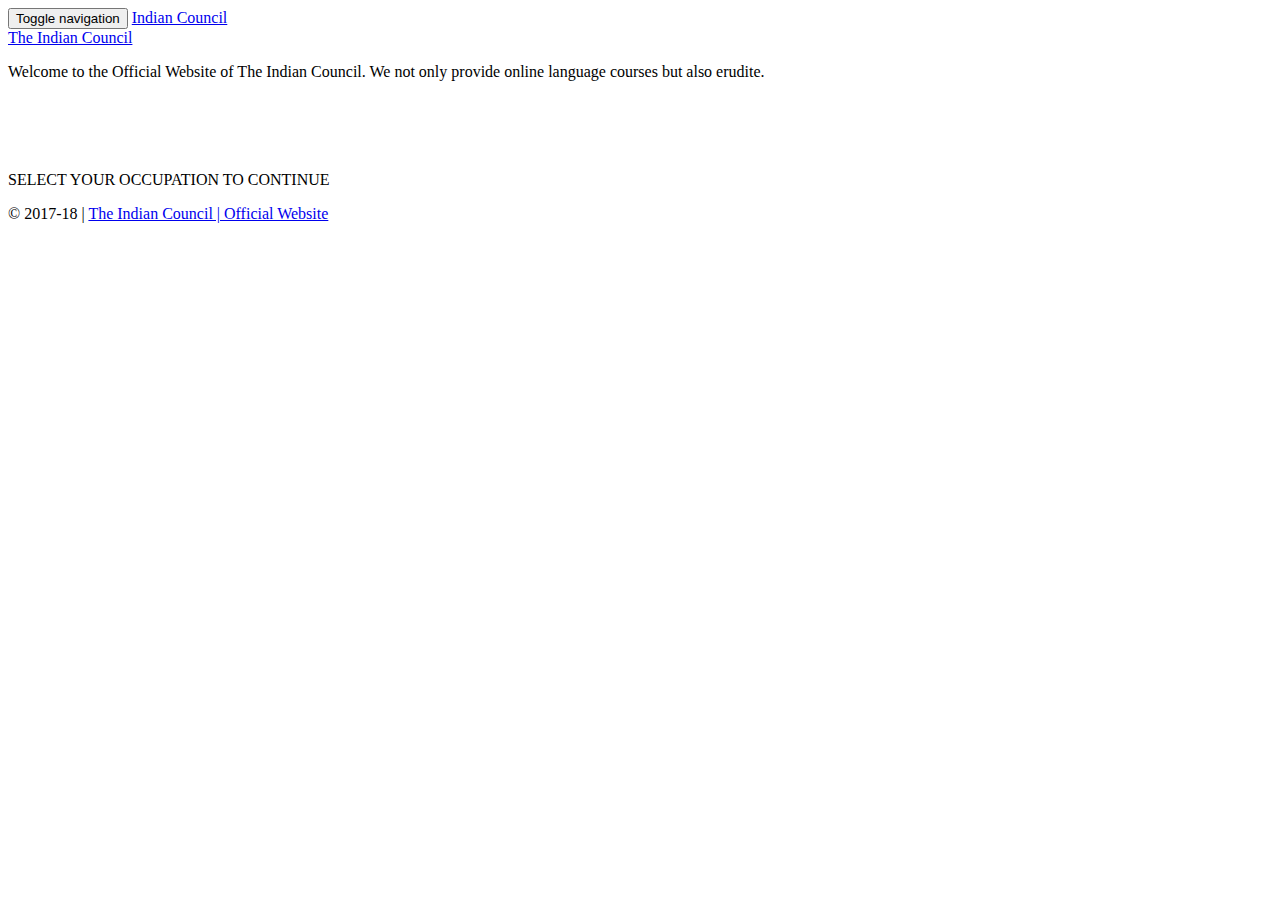
==== commit d3677d22: "Add files via upload" ====
--- a/index.html
+++ b/index.html
@@ -1,318 +1,248 @@
-<!DOCTYPE HTML>
-<html>
-		<head>
-		
-		    <meta charset="utf-8">
-			<meta http-equiv="X-UA-Compatible" content="IE=edge">
-			<meta name="viewport" content="width=device-width, initial-scale=1.0, maximum-scale=1.0, user-scalable=no">
-			
-			<!-- Title -->
-			<title>The Indian Council | Official Website</title>
-			
-			<!-- Bootstrap & Font-Awesome CSS -->
-			<link rel="stylesheet" href="css/bootstrap.min.css" type='text/css'>
-			<link rel="stylesheet" href="css/font-awesome.min.css" type='text/css'>
-<link href="https://fonts.googleapis.com/css?family=Noticia+Text" rel="stylesheet">
-			
-			<!-- Custom CSS -->
-			<link rel="stylesheet" href="css/style.css" type='text/css'>
-			<link rel="stylesheet" href="css/prettyPhoto.css" type='text/css'>
-			<link rel="stylesheet" href="css/responsive.css" type='text/css'>
-			
-			<!-- Animation CSS -->
-			<link href="css/animate.css" rel="stylesheet" type="text/css" media="all">
-			
-			<!-- Google Webfont -->
-			<link href="https://fonts.googleapis.com/css?family=Noticia+Text" rel="stylesheet">
-			
-			<!-- js files & script -->
-			<script type="text/javascript" src="js/jquery-1.11.1.min.js"></script>
-			<script type="text/javascript" src="js/hover_pack.js"></script>
-			<script type="text/javascript">
-								jQuery(document).ready(function($) {
-									$(".scroll").click(function(event){		
-										event.preventDefault();
-										$('html,body').animate({scrollTop:$(this.hash).offset().top},1000);
-									});
-								});
-			</script>
-			<script type="text/javascript" src="js/move-top.js"></script>
-			<script type="text/javascript" src="js/easing.js"></script>
-			<script type="text/javascript" src="js/modernizr.js"></script>
-			<script type="text/javascript" src="js/retina.js"></script>
-			<script type="text/javascript" src="js/jquery.prettyPhoto.js"></script>
-			<script type="text/javascript" src="js/wow.min.js"></script>
-			<script>
-				 new WOW().init();
-			</script>
-			
-		</head>
-		<body>
-		
-            <header id="header"> <!-- About Section -->
-			
-			<!-- this is dummy heading for W3-Validation approval you can remove it if you want -->
-			<h2 class="w3-validation">For W3 Validation</h2>
-			<!-- this is dummy heading for W3-Validation approval you can remove it if you want -->
-			
-					<div class="container-fluid">  
-						<div class="row" id="about">
-							<div class="col-md-6 about_left">
-							     <a href="#" class="button-one about_btn button-type-one button-box">Register Here</a>
-							</div>
-							<div class="col-md-6 about_right wow fadeInUp" data-wow-delay="0.0s">
-								  <div class="about_text">
-										<img src="images/tatto.png" class="img-responsive" alt=""/>
-										<h3>SPECIALIZED COURSES TO SUIT YOUR AMBITION</h3>
-         										<h3>All Courses For Rs. 7000/- a month</h3>
-										<p>With Ease of selecting your time slot and 1hr sessions, you just cannot compare The Indian Council Courses to anyone else.</p>
-										<p>No Extra Software, No Nothing Will Be Required. Your Passion To Learn Will Power Your Resources. The Indian Council Makes Sure That
-											You Receive Quality At Its Best And Therefore, We Recruit Only Experienced Faculty On Board.</p>
-										<p><b>Join The Premium Class of Learners At The Indian Council</b>.</p>
-								  </div>
-							</div>
-						</div> 
-					 
-					</div>  
-            </section>
-
-
-
-
-
-
-
-<!-- Header Part -->
-			
-			<!-- this is dummy heading for W3-Validation approval you can remove it if you want -->
-			<h2 class="w3-validation">For W3 Validation</h2>
-			<!-- this is dummy heading for W3-Validation approval you can remove it if you want -->
-			
-					<div class="header">
-						<div class="container">
-								<!-- start-top-nav -->
-								<div class="top-nav">
-									<div class="top-header">
-										<div class="responsive-logo">
-										   <a href="index.html"><img src="images/logo.png" alt=""/></a>
-										</div>
-</div>
-									<nav class="nav">
-										<a id="menu-toggle" class="anchor-link" href="#"><img src="images/nav.png" alt="" /></a>
-										<ul class="nav-list" id="menu">
-											
-											<!-- logo -->
-											 <li class="logo"><a href="index.html"><img src="images/logo.png" alt=""/></a></li>
-											<!-- logo -->
-											
-									<script type="text/javascript">
-										  $(document).ready(function() {
-										
-											$('#menu-toggle').click(function () {
-											  $('#menu').toggleClass('open');
-											  e.preventDefault();
-											});
-											
-										});
-									</script>
-								</div>
-							<!-- End-top-nav -->
-						</div>
-					</div>
-			</header>
-			
-            <section id="about-section"> 
-
-
-            </section>
-			
-			<section id="testimonial-section"> <!-- Testimonial Section -->
-			
-			<!-- this is dummy heading for W3-Validation approval you can remove it if you want -->
-			<h2 class="w3-validation">For W3 Validation</h2>
-			<!-- this is dummy heading for W3-Validation approval you can remove it if you want -->
-			
-					 <div class="testimonial wow bounceIn" data-wow-delay="0.0s" id="faq">
-							<div class="container">
-									<div class="row">
-									    <div class="test_wrap">
-											<p><span class="quotes"></span>With A Course Of The Indian Council,<br>You Will Be Faster Than An MBA,<br>Smarter Than An Engineer<br>Funnier Than A Comedian<span class="quotes-down"></span></p>
-											<div class="clearfix"> </div>
-									    </div>
-									</div>
-							</div>
-                     </div>
-			</section>
-			
-
-<section id="contact-section"> <!-- Contact info Section-->
-			
-			<!-- this is dummy heading for W3-Validation approval you can remove it if you want -->
-			<h2 class="w3-validation">For W3 Validation</h2>
-			<!-- this is dummy heading for W3-Validation approval you can remove it if you want -->
-			
-			        <div class="contact"  data-wow-delay="0.0s" id="contact">
-					       	<div class="container">
-							       	
-   			                            <h3><b><center>COURSES<center><b></h3>
-										<div class="contact-info">
-												<ul class="contact-list-one">
-												   <li><h5>FLAIR</h5></li>
-												   <li>SESSIONS: <span class="bold">4 Sessions Of An Hour Each</span></li>
-												   <li>Billed : <span class="bold">Monthly</span></li>
-												   <li>Duration: <span class="bold">1 Month</span></li>
-												   <li>Best For: <span class="bold">Quick Revision, Small Language Problems, Enhancement, Special Vocabulary, Quick Etiquette Correction </span></li>
-												</ul>
-												<ul class="contact-list-two">
-												   <li><h5>PANACHE</h5></li>
-												   <li>SESSIONS: <span class="bold">12 Sessions Of An Hour Each</span></li>
-												   <li>Billed : <span class="bold">Trimonthly</span></li>
-												   <li>Duration: <span class="bold">3 Months</span></li>
-												   <li>Best For: <span class="bold">Structured Courses For Basic, Intermediate, Advanced & Examination Based On The Syllabus of The Indian Council</span></li>
-												</ul>
-										
-   	                        </div>
-					</div>
-			</section>
-			<section id="team-section"> <!-- Team Section -->
-			
-			<!-- this is dummy heading for W3-Validation approval you can remove it if you want -->
-			<h2 class="w3-validation">For W3 Validation</h2>
-			<!-- this is dummy heading for W3-Validation approval you can remove it if you want -->
-			
-				<div class="container-fluid">
-					<div class="row">
-					    <div class="team">
-							<div class='team_div'>
-								    <div class="col-md-4 team-grid-1 wow fadeInLeft" data-wow-delay="0.3s">
-									    <a href="#" class="button-one team_btn button-type-one button-box">BOOK NOW</a>
-								    </div>
-							        <div class="col-md-4 team-grid-2 wow fadeInUp"  data-wow-delay="0.0s"> </div>
-									<div class="col-md-4 team-grid-3 wow fadeInRight" data-wow-delay="0.3s">
-											<h3>FLAIR - Second To None</h3> <!-- Team Member One -->
-											<p>Everyone Is Unique. </p><br>
-											<p>The Indian Council Presents Absolutely Personalized Online Courses With A Tutor Who Best Suits Your Wisdom & Stature</p>
-											<p>Cut Travel Time. Learn Online. Weekend Baches Cost The Same As Weekday Baches</p><br>
-       											<p>Get Certified By The Indian Council To Boost Your Career</p>
-											 <ul class="social">
-												<li><a href=""> <i class="fb"> </i> </a></li>
-												<li><a href=""><i class="tw"> </i> </a></li>
-												<li><a href=""><i class="tumb"> </i> </a></li>
-												<li><a href=""><i class="linked"> </i> </a></li>
-												<li><a href=""><i class="pinterest"> </i> </a></li>
-												<li><a href=""><i class="google"> </i> </a></li>
-											</ul> 
-									</div>
-						            <div class="clearfix"> </div>
-						    </div>
-						</div>
-					</div>
-					<div class="row">
-					    <div class="team">
-							<div class='team_div'>
-							        <div class="col-md-4 team-grid-4 team_grid3 wow fadeInRight" data-wow-delay="0.3s">
-							        </div>
-								    <div class="col-md-4 team-grid-5 team_grid1 wow fadeInLeft" data-wow-delay="0.3s">
-									    <h3>PANACHE - Second To None</h3> <!-- Team Member Two -->
-									    <p>Get 1 Music Theory Lesson For TRINITY GRADE EXAMINATIONS Free With Every Payment You Make</p>
-										<br>
-										<p>Get Free Premium Access To Our Expert Q & A Desk Where You Can Ask Anything To Our Faculty Throughout Your Life</p>
-										
-										<ul class="social">
-											<li><a href=""> <i class="fb"> </i> </a></li>
-											<li><a href=""><i class="tw"> </i> </a></li>
-											<li><a href=""><i class="tumb"> </i> </a></li>
-											<li><a href=""><i class="linked"> </i> </a></li>
-											<li><a href=""><i class="pinterest"> </i> </a></li>
-											<li><a href=""><i class="google"> </i> </a></li>
-										</ul> 
-									    <label class="arrow-icon1  arrow-icon1-r"> </label>
-								    </div>
-								    <div class="col-md-4 newsletter_grid team-grid-6 wow fadeInUp"  data-wow-delay="0.0s">
-									    <h3>Newsletter</h3>
-									    <p>Join thousands of other people subscribe to our news</p>
-										<div class="newsletter-div">
-										    <form class="newsletter">
-											    <input type="text" placeholder="Insert Email" >
-											    <input type="submit" value="Submit">
-										    </form>
-										</div>
-									</div>
-								<div class="clearfix"> </div>
-							</div>
-                        </div>
-					</div>
-				</div>
-			</section>
-			
-			<section id="twitter-section"> <!-- Twitter Section -->
-			
-			<!-- this is dummy heading for W3-Validation approval you can remove it if you want -->
-			<h2 class="w3-validation">For W3 Validation</h2>
-			<!-- this is dummy heading for W3-Validation approval you can remove it if you want -->
-			
-			        <div class="twitter-div wow bounceInUp"  data-wow-delay="0.0s" id="find">
-						<div class="container">
-							<div class="row">
-							    <i class="tw_icon"> </i>
-								<p>You Could Be The Next CEO or MD<br>Provided You Take An Online Course Of The Indian Council
-								<br>|No One Else Can Afford To.|</p>	
-							</div>
-						</div>
-                    </div>
-			</section>
-			
-			
-			
-			
-			
-			
-			
-			<section id="footer-section"> <!-- Footer Section -->
-			
-			<!-- this is dummy heading for W3-Validation approval you can remove it if you want -->
-			<h2 class="w3-validation">For W3 Validation</h2>
-			<!-- this is dummy heading for W3-Validation approval you can remove it if you want -->
-			
-				<div class="container">
-					<div class="row">
-					    <nav class="footer-nav">
-						    <ul class="nav-list wow fadeInDown" id="footer-menu">
-							   	<!-- logo -->
-								<li class="logo"><a href="index.html"><img src="images/logo.png" alt=""/></a></li>
-								<!-- logo -->
-								
-						</nav>
-						<p class="copyright wow fadeInUp">&copy; 2017-18 The Indian Council | All Right Reserved. Developed & Maintained by The Indian Council</p>
-					</div>
-				</div>
-			</section>
-			
-			
-			<script type="text/javascript" charset="utf-8">
-			  $(document).ready(function(){
-				$("a[rel^='prettyPhoto']").prettyPhoto();
-			  });
-			</script>
-			
-
-			
-			<script type="text/javascript">
-						$(document).ready(function() {
-							/*
-							var defaults = {
-					  			containerID: 'toTop', // fading element id
-								containerHoverID: 'toTopHover', // fading element hover id
-								scrollSpeed: 1200,
-								easingType: 'linear' 
-					 		};
-							*/
-							
-							$().UItoTop({ easingType: 'easeOutQuart' });
-							
-						});
-			</script>
-			
-			<a href="#" id="toTop" style="display: block;"> <span id="toTopHover" style="opacity: 1;"> </span></a>
-		</body>
-</html>		+﻿<!DOCTYPE html>
+<html lang="en">
+
+<head>
+  
+
+
+<meta charset="UTF-8">
+  
+<meta content="IE=edge" http-equiv="X-UA-Compatible">
+ 
+ <meta content="width=device-width,initial-scale=1" name="viewport">
+  
+<meta content="|The Indian Council" name="Online English Classes Suited To Your Ambition by The Indian Council">
+  
+<meta name="google" content="notranslate" />
+ 
+ <meta content="|The Indian Council" name="author">
+
+ 
+
+
+ <!-- Disable tap highlight on IE -->
+  <meta name="Indian Council" content="no">
+  
+  <link href="./assets/apple-icon-180x180.png" rel="apple-touch-icon">
+ 
+
+ <link href="./assets/favicon.ico" rel="icon">
+
+
+
+  <title>Indian Council</title>  
+
+
+
+
+<link href="./main.82cfd66e.css" rel="stylesheet"></head>
+
+<body>
+
+<!-- Add your content of header -->
+<header class="">
+  <div class="navbar navbar-default visible-xs">
+    <button type="button" class="navbar-toggle collapsed">
+      <span class="sr-only">Toggle navigation</span>
+      <span class="icon-bar"></span>
+      <span class="icon-bar"></span>
+      <span class="icon-bar"></span>
+    </button>
+    <a href="./index.html" class="navbar-brand">Indian Council</a>
+  </div>
+
+  <nav class="sidebar">
+    <div class="navbar-collapse" id="navbar-collapse">
+      <div class="site-header hidden-xs">
+          <a class="site-brand" href="./index.html" title="">
+                        The Indian Council
+          </a>
+        <p>Welcome to the Official Website of The Indian Council. We not only provide online language courses but also erudite.<br><br><br><br><br><br>SELECT YOUR OCCUPATION TO CONTINUE</p>
+      </div>
+      <ul class="nav">
+ </ul>
+
+      <nav class="nav-footer">
+    
+        <p>© 2017-18 | <a href="#" title="Create">The Indian Council | Official Website</p>
+      </nav>  
+    </div> 
+  </nav>
+</header>
+<main class="" id="main-collapse">
+
+
+
+<!-- Add your site or app content here -->
+ 
+
+<div class="hero-full-wrapper">
+  <div class="grid">
+  <div class="gutter-sizer"></div>
+    <div class="grid-sizer"></div>
+    
+    <div class="grid-item">
+      
+<img class="img-responsive" alt="" src="./assets/images/img-12.jpg">
+      <a href="https://theindiancouncil.github.io/Official-Website/" class="project-description">
+        <div class="project-text-holder">
+          <div class="project-text-inner">
+                      </div>
+        </div>
+      </a>
+    </div>
+
+    
+    
+
+<div class="grid-item">
+      <img class="img-responsive" alt="" src="./assets/images/img-05.jpg">
+ <a href="https://theindiancouncil.github.io/Official-Website/" class="project-description">
+        <div class="project-text-holder">
+          <div class="project-text-inner">
+       
+
+          </div>
+        </div>
+      
+
+</a>
+    </div>
+
+   
+
+
+ <div class="grid-item">
+      <img class="img-responsive" alt="" src="./assets/images/img-13.jpg">
+      <a href="https://theindiancouncil.github.io/Official-Website/" class="project-description">
+        <div class="project-text-holder">
+          <div class="project-text-inner">
+                      </div>
+        </div>
+      </a>
+    </div>
+    <div class="grid-item">
+      <img class="img-responsive" alt="" src="./assets/images/img-04.jpg">
+      <a href="https://theindiancouncil.github.io/Official-Website/" class="project-description">
+        <div class="project-text-holder">
+          <div class="project-text-inner">
+                      </div>
+        </div>
+      </a>
+    </div>
+    
+    <div class="grid-item">
+      <img class="img-responsive" alt="" src="./assets/images/img-07.jpg">
+      <a href="https://theindiancouncil.github.io/Official-Website/" class="project-description">
+        <div class="project-text-holder">
+          <div class="project-text-inner">
+                      </div>
+        </div>
+      </a>
+    </div>
+
+  
+
+ 
+
+ <div class="grid-item">
+      <img class="img-responsive" alt="" src="./assets/images/img-11.jpg">
+ 
+
+     <a href="https://theindiancouncil.github.io/Official-Website/" class="project-description">
+        
+
+
+<div class="project-text-holder">
+          <div class="project-text-inner">
+                      </div>
+        </div>
+      </a>
+    </div>
+
+    
+
+
+
+
+
+
+
+<div class="grid-item">
+ 
+
+     <img class="img-responsive" alt="" src="./assets/images/img-10.jpg">
+      
+
+<a href="https://theindiancouncil.github.io/Official-Website/" class="project-description">
+   
+        <div class="project-text-holder">
+          <div class="project-text-inner">
+                      </div>
+        </div>
+      </a>
+    </div>
+    
+
+
+
+
+
+
+
+
+
+
+<div class="grid-item">
+      <img class="img-responsive" alt="" src="./assets/images/img-03.jpg">
+      <a href="https://theindiancouncil.github.io/Official-Website/" class="project-description">
+        <div class="project-text-holder">
+          <div class="project-text-inner">
+                      </div>
+        </div>
+      </a>
+    </div>
+    
+  </div>
+</div>
+
+
+
+
+
+<script>
+  document.addEventListener("DOMContentLoaded", function (event) {
+     masonryBuild();
+  });
+</script>
+
+</main>
+
+<script>
+document.addEventListener("DOMContentLoaded", function (event) {
+  navbarToggleSidebar();
+  navActivePage();
+});
+</script>
+
+
+
+
+
+
+<!-- Google Analytics: change UA-XXXXX-X to be your site's ID 
+
+<script>
+  (function (i, s, o, g, r, a, m) {
+    i['GoogleAnalyticsObject'] = r; i[r] = i[r] || function () {
+      (i[r].q = i[r].q || []).push(arguments)
+    }, i[r].l = 1 * new Date(); a = s.createElement(o),
+      m = s.getElementsByTagName(o)[0]; a.async = 1; a.src = g; m.parentNode.insertBefore(a, m)
+  })(window, document, 'script', '//www.google-analytics.com/analytics.js', 'ga');
+  ga('create', 'UA-XXXXX-X', 'auto');
+  ga('send', 'pageview');
+</script>
+
+--><script type="text/javascript" src="./main.85741bff.js"></script></body>
+
+</html>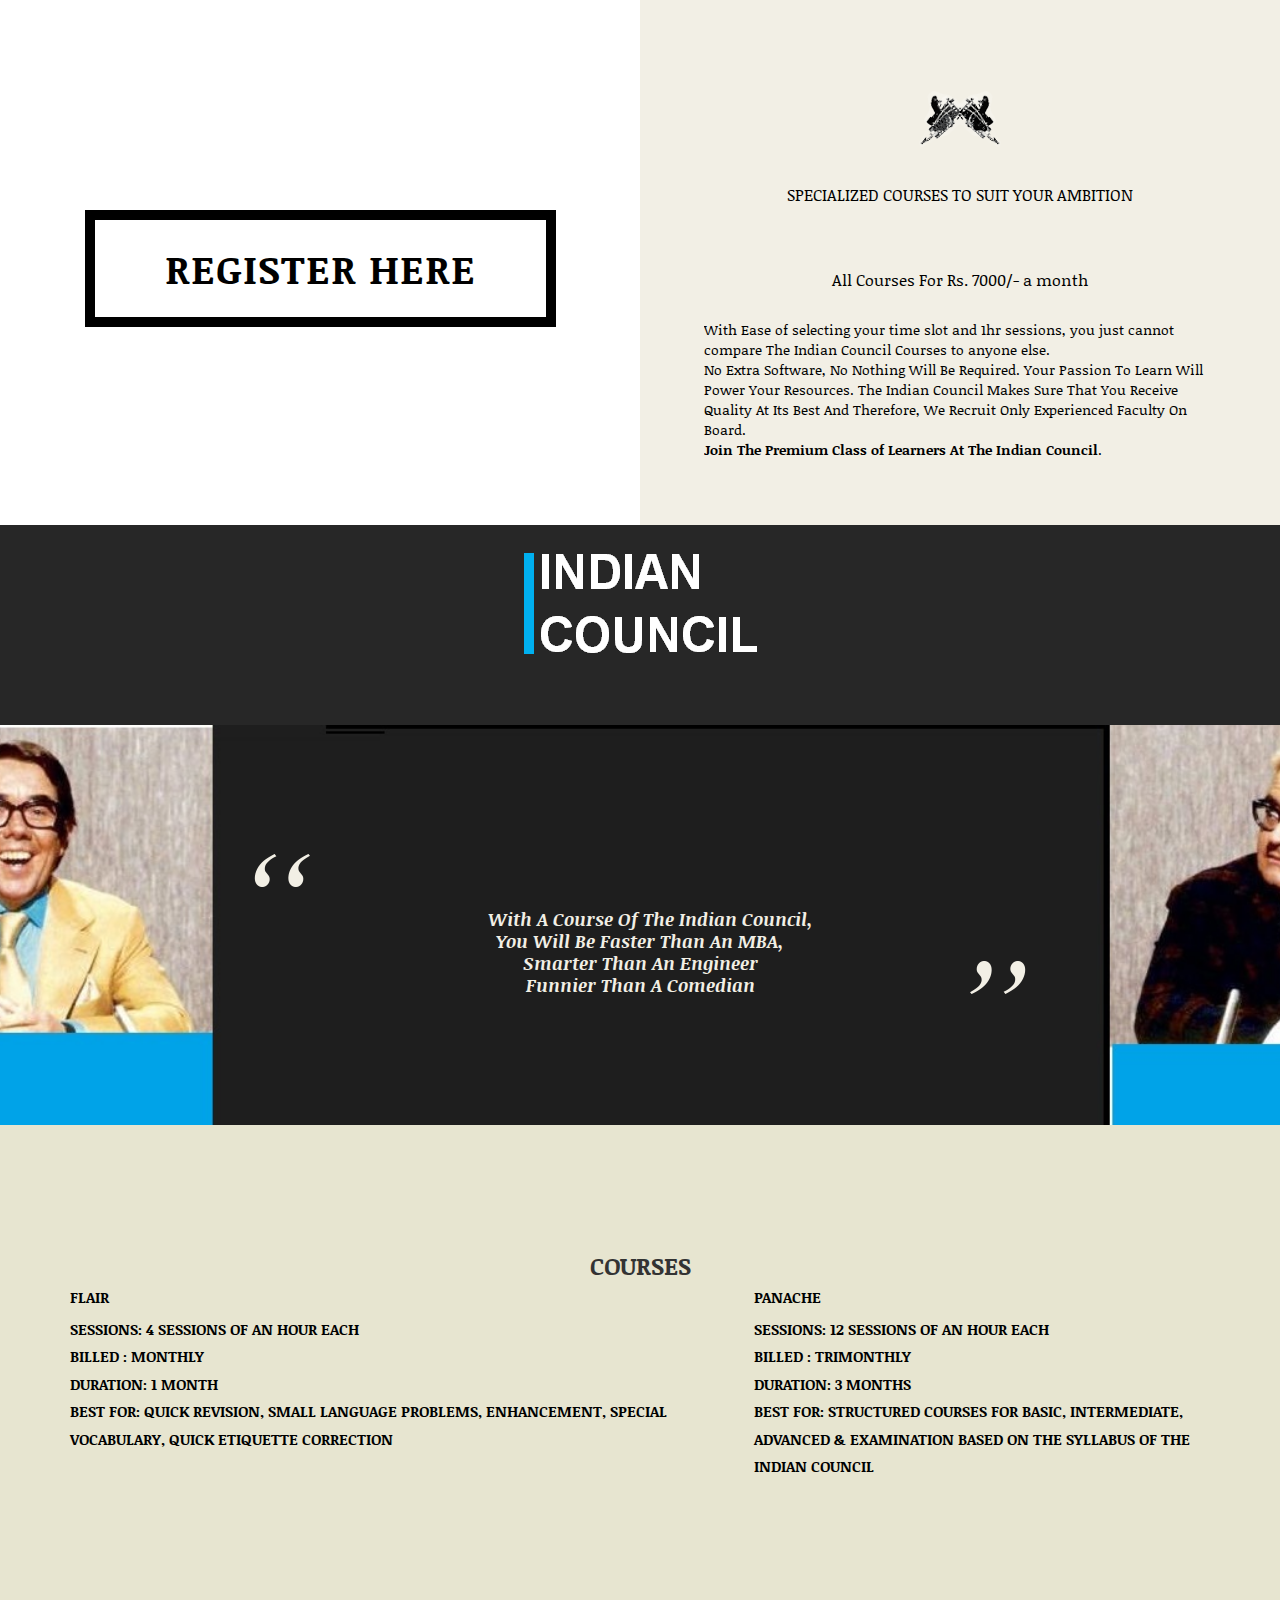
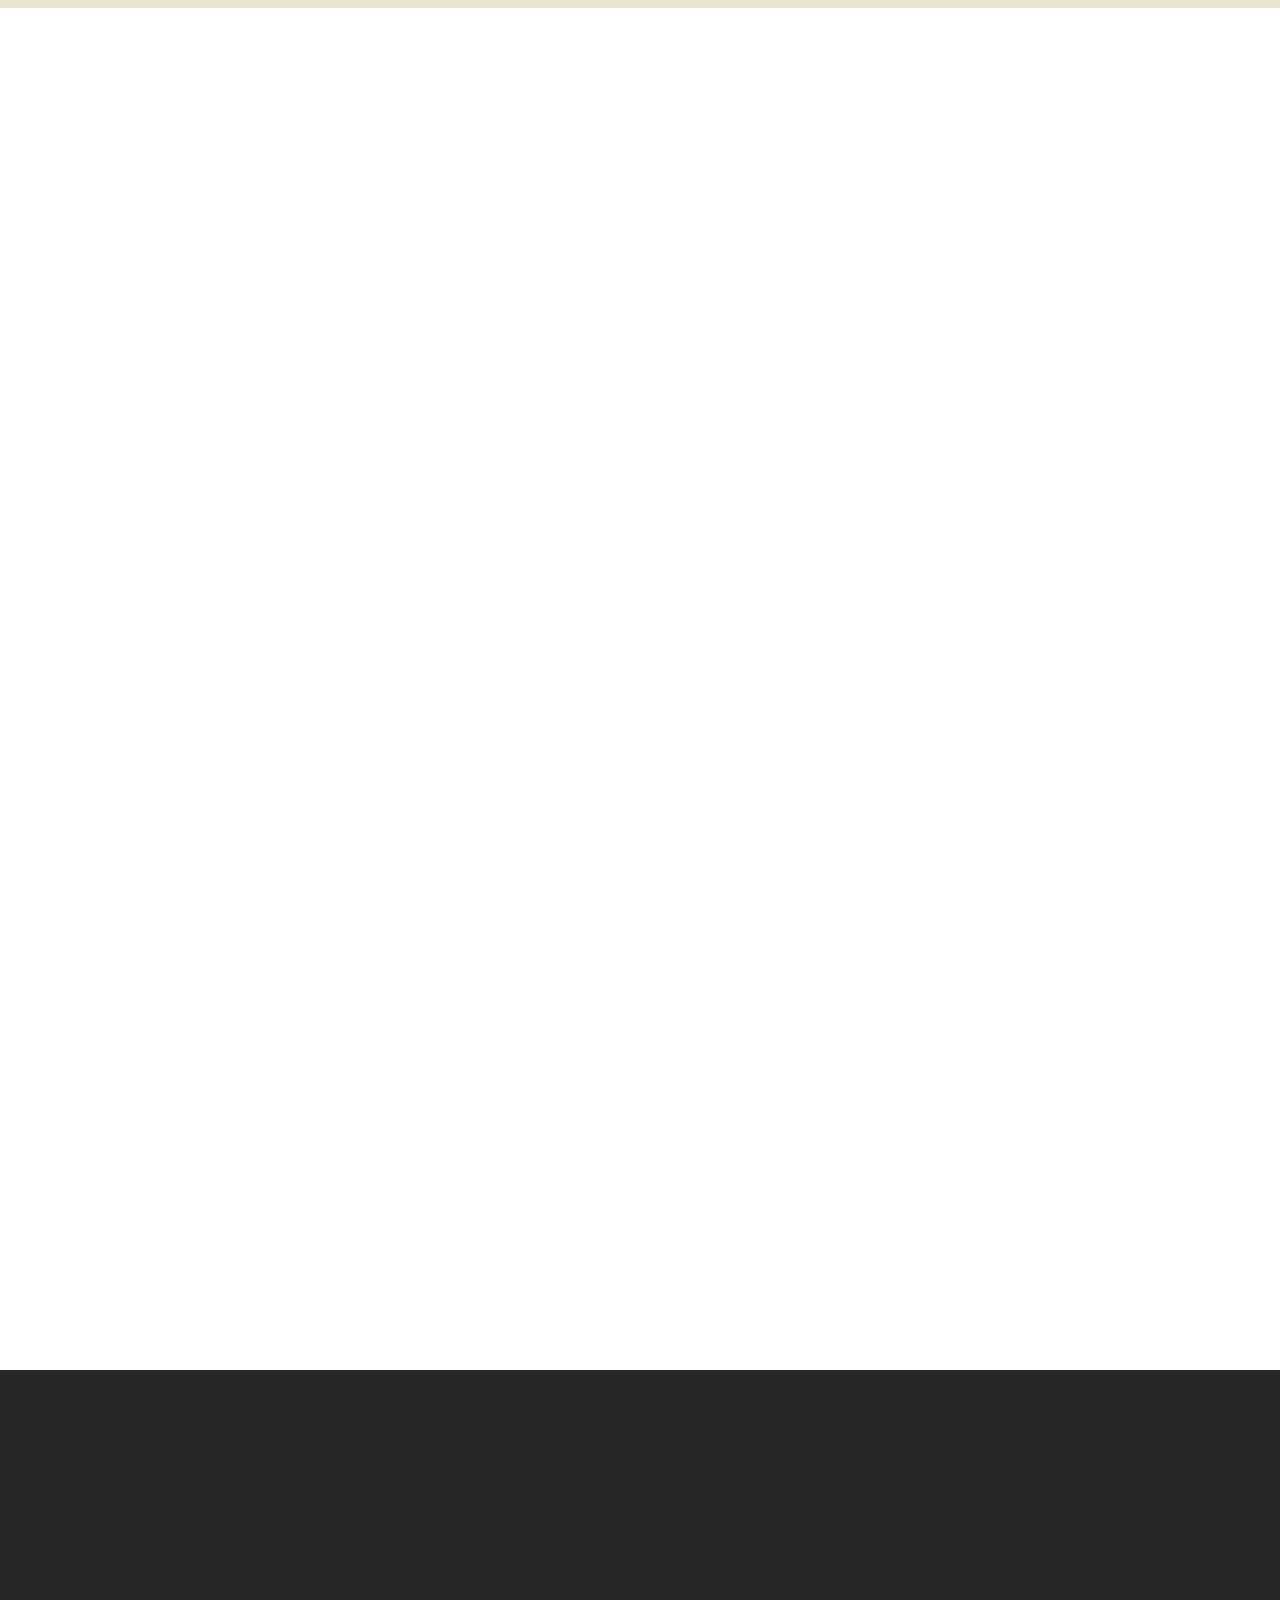
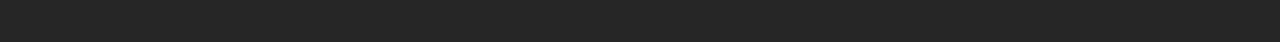
==== commit b4a3b8e7: "Add files via upload" ====
--- a/index.html
+++ b/index.html
@@ -1,248 +1,318 @@
-﻿<!DOCTYPE html>
-<html lang="en">
-
-<head>
-  
-
-
-<meta charset="UTF-8">
-  
-<meta content="IE=edge" http-equiv="X-UA-Compatible">
- 
- <meta content="width=device-width,initial-scale=1" name="viewport">
-  
-<meta content="|The Indian Council" name="Online English Classes Suited To Your Ambition by The Indian Council">
-  
-<meta name="google" content="notranslate" />
- 
- <meta content="|The Indian Council" name="author">
-
- 
-
-
- <!-- Disable tap highlight on IE -->
-  <meta name="Indian Council" content="no">
-  
-  <link href="./assets/apple-icon-180x180.png" rel="apple-touch-icon">
- 
-
- <link href="./assets/favicon.ico" rel="icon">
-
-
-
-  <title>Indian Council</title>  
-
-
-
-
-<link href="./main.82cfd66e.css" rel="stylesheet"></head>
-
-<body>
-
-<!-- Add your content of header -->
-<header class="">
-  <div class="navbar navbar-default visible-xs">
-    <button type="button" class="navbar-toggle collapsed">
-      <span class="sr-only">Toggle navigation</span>
-      <span class="icon-bar"></span>
-      <span class="icon-bar"></span>
-      <span class="icon-bar"></span>
-    </button>
-    <a href="./index.html" class="navbar-brand">Indian Council</a>
-  </div>
-
-  <nav class="sidebar">
-    <div class="navbar-collapse" id="navbar-collapse">
-      <div class="site-header hidden-xs">
-          <a class="site-brand" href="./index.html" title="">
-                        The Indian Council
-          </a>
-        <p>Welcome to the Official Website of The Indian Council. We not only provide online language courses but also erudite.<br><br><br><br><br><br>SELECT YOUR OCCUPATION TO CONTINUE</p>
-      </div>
-      <ul class="nav">
- </ul>
-
-      <nav class="nav-footer">
-    
-        <p>© 2017-18 | <a href="#" title="Create">The Indian Council | Official Website</p>
-      </nav>  
-    </div> 
-  </nav>
-</header>
-<main class="" id="main-collapse">
-
-
-
-<!-- Add your site or app content here -->
- 
-
-<div class="hero-full-wrapper">
-  <div class="grid">
-  <div class="gutter-sizer"></div>
-    <div class="grid-sizer"></div>
-    
-    <div class="grid-item">
-      
-<img class="img-responsive" alt="" src="./assets/images/img-12.jpg">
-      <a href="https://theindiancouncil.github.io/Official-Website/" class="project-description">
-        <div class="project-text-holder">
-          <div class="project-text-inner">
-                      </div>
-        </div>
-      </a>
-    </div>
-
-    
-    
-
-<div class="grid-item">
-      <img class="img-responsive" alt="" src="./assets/images/img-05.jpg">
- <a href="https://theindiancouncil.github.io/Official-Website/" class="project-description">
-        <div class="project-text-holder">
-          <div class="project-text-inner">
-       
-
-          </div>
-        </div>
-      
-
-</a>
-    </div>
-
-   
-
-
- <div class="grid-item">
-      <img class="img-responsive" alt="" src="./assets/images/img-13.jpg">
-      <a href="https://theindiancouncil.github.io/Official-Website/" class="project-description">
-        <div class="project-text-holder">
-          <div class="project-text-inner">
-                      </div>
-        </div>
-      </a>
-    </div>
-    <div class="grid-item">
-      <img class="img-responsive" alt="" src="./assets/images/img-04.jpg">
-      <a href="https://theindiancouncil.github.io/Official-Website/" class="project-description">
-        <div class="project-text-holder">
-          <div class="project-text-inner">
-                      </div>
-        </div>
-      </a>
-    </div>
-    
-    <div class="grid-item">
-      <img class="img-responsive" alt="" src="./assets/images/img-07.jpg">
-      <a href="https://theindiancouncil.github.io/Official-Website/" class="project-description">
-        <div class="project-text-holder">
-          <div class="project-text-inner">
-                      </div>
-        </div>
-      </a>
-    </div>
-
-  
-
- 
-
- <div class="grid-item">
-      <img class="img-responsive" alt="" src="./assets/images/img-11.jpg">
- 
-
-     <a href="https://theindiancouncil.github.io/Official-Website/" class="project-description">
-        
-
-
-<div class="project-text-holder">
-          <div class="project-text-inner">
-                      </div>
-        </div>
-      </a>
-    </div>
-
-    
-
-
-
-
-
-
-
-<div class="grid-item">
- 
-
-     <img class="img-responsive" alt="" src="./assets/images/img-10.jpg">
-      
-
-<a href="https://theindiancouncil.github.io/Official-Website/" class="project-description">
-   
-        <div class="project-text-holder">
-          <div class="project-text-inner">
-                      </div>
-        </div>
-      </a>
-    </div>
-    
-
-
-
-
-
-
-
-
-
-
-<div class="grid-item">
-      <img class="img-responsive" alt="" src="./assets/images/img-03.jpg">
-      <a href="https://theindiancouncil.github.io/Official-Website/" class="project-description">
-        <div class="project-text-holder">
-          <div class="project-text-inner">
-                      </div>
-        </div>
-      </a>
-    </div>
-    
-  </div>
-</div>
-
-
-
-
-
-<script>
-  document.addEventListener("DOMContentLoaded", function (event) {
-     masonryBuild();
-  });
-</script>
-
-</main>
-
-<script>
-document.addEventListener("DOMContentLoaded", function (event) {
-  navbarToggleSidebar();
-  navActivePage();
-});
-</script>
-
-
-
-
-
-
-<!-- Google Analytics: change UA-XXXXX-X to be your site's ID 
-
-<script>
-  (function (i, s, o, g, r, a, m) {
-    i['GoogleAnalyticsObject'] = r; i[r] = i[r] || function () {
-      (i[r].q = i[r].q || []).push(arguments)
-    }, i[r].l = 1 * new Date(); a = s.createElement(o),
-      m = s.getElementsByTagName(o)[0]; a.async = 1; a.src = g; m.parentNode.insertBefore(a, m)
-  })(window, document, 'script', '//www.google-analytics.com/analytics.js', 'ga');
-  ga('create', 'UA-XXXXX-X', 'auto');
-  ga('send', 'pageview');
-</script>
-
---><script type="text/javascript" src="./main.85741bff.js"></script></body>
-
-</html>+<!DOCTYPE HTML>
+<html>
+		<head>
+		
+		    <meta charset="utf-8">
+			<meta http-equiv="X-UA-Compatible" content="IE=edge">
+			<meta name="viewport" content="width=device-width, initial-scale=1.0, maximum-scale=1.0, user-scalable=no">
+			
+			<!-- Title -->
+			<title>The Indian Council | Official Website</title>
+			
+			<!-- Bootstrap & Font-Awesome CSS -->
+			<link rel="stylesheet" href="css/bootstrap.min.css" type='text/css'>
+			<link rel="stylesheet" href="css/font-awesome.min.css" type='text/css'>
+<link href="https://fonts.googleapis.com/css?family=Noticia+Text" rel="stylesheet">
+			
+			<!-- Custom CSS -->
+			<link rel="stylesheet" href="css/style.css" type='text/css'>
+			<link rel="stylesheet" href="css/prettyPhoto.css" type='text/css'>
+			<link rel="stylesheet" href="css/responsive.css" type='text/css'>
+			
+			<!-- Animation CSS -->
+			<link href="css/animate.css" rel="stylesheet" type="text/css" media="all">
+			
+			<!-- Google Webfont -->
+			<link href="https://fonts.googleapis.com/css?family=Noticia+Text" rel="stylesheet">
+			
+			<!-- js files & script -->
+			<script type="text/javascript" src="js/jquery-1.11.1.min.js"></script>
+			<script type="text/javascript" src="js/hover_pack.js"></script>
+			<script type="text/javascript">
+								jQuery(document).ready(function($) {
+									$(".scroll").click(function(event){		
+										event.preventDefault();
+										$('html,body').animate({scrollTop:$(this.hash).offset().top},1000);
+									});
+								});
+			</script>
+			<script type="text/javascript" src="js/move-top.js"></script>
+			<script type="text/javascript" src="js/easing.js"></script>
+			<script type="text/javascript" src="js/modernizr.js"></script>
+			<script type="text/javascript" src="js/retina.js"></script>
+			<script type="text/javascript" src="js/jquery.prettyPhoto.js"></script>
+			<script type="text/javascript" src="js/wow.min.js"></script>
+			<script>
+				 new WOW().init();
+			</script>
+			
+		</head>
+		<body>
+		
+            <header id="header"> <!-- About Section -->
+			
+			<!-- this is dummy heading for W3-Validation approval you can remove it if you want -->
+			<h2 class="w3-validation">For W3 Validation</h2>
+			<!-- this is dummy heading for W3-Validation approval you can remove it if you want -->
+			
+					<div class="container-fluid">  
+						<div class="row" id="about">
+							<div class="col-md-6 about_left">
+							     <a href="#" class="button-one about_btn button-type-one button-box">Register Here</a>
+							</div>
+							<div class="col-md-6 about_right wow fadeInUp" data-wow-delay="0.0s">
+								  <div class="about_text">
+										<img src="images/tatto.png" class="img-responsive" alt=""/>
+										<h3>SPECIALIZED COURSES TO SUIT YOUR AMBITION</h3>
+         										<h3>All Courses For Rs. 7000/- a month</h3>
+										<p>With Ease of selecting your time slot and 1hr sessions, you just cannot compare The Indian Council Courses to anyone else.</p>
+										<p>No Extra Software, No Nothing Will Be Required. Your Passion To Learn Will Power Your Resources. The Indian Council Makes Sure That
+											You Receive Quality At Its Best And Therefore, We Recruit Only Experienced Faculty On Board.</p>
+										<p><b>Join The Premium Class of Learners At The Indian Council</b>.</p>
+								  </div>
+							</div>
+						</div> 
+					 
+					</div>  
+            </section>
+
+
+
+
+
+
+
+<!-- Header Part -->
+			
+			<!-- this is dummy heading for W3-Validation approval you can remove it if you want -->
+			<h2 class="w3-validation">For W3 Validation</h2>
+			<!-- this is dummy heading for W3-Validation approval you can remove it if you want -->
+			
+					<div class="header">
+						<div class="container">
+								<!-- start-top-nav -->
+								<div class="top-nav">
+									<div class="top-header">
+										<div class="responsive-logo">
+										   <a href="index.html"><img src="images/logo.png" alt=""/></a>
+										</div>
+</div>
+									<nav class="nav">
+										<a id="menu-toggle" class="anchor-link" href="#"><img src="images/nav.png" alt="" /></a>
+										<ul class="nav-list" id="menu">
+											
+											<!-- logo -->
+											 <li class="logo"><a href="index.html"><img src="images/logo.png" alt=""/></a></li>
+											<!-- logo -->
+											
+									<script type="text/javascript">
+										  $(document).ready(function() {
+										
+											$('#menu-toggle').click(function () {
+											  $('#menu').toggleClass('open');
+											  e.preventDefault();
+											});
+											
+										});
+									</script>
+								</div>
+							<!-- End-top-nav -->
+						</div>
+					</div>
+			</header>
+			
+            <section id="about-section"> 
+
+
+            </section>
+			
+			<section id="testimonial-section"> <!-- Testimonial Section -->
+			
+			<!-- this is dummy heading for W3-Validation approval you can remove it if you want -->
+			<h2 class="w3-validation">For W3 Validation</h2>
+			<!-- this is dummy heading for W3-Validation approval you can remove it if you want -->
+			
+					 <div class="testimonial wow bounceIn" data-wow-delay="0.0s" id="faq">
+							<div class="container">
+									<div class="row">
+									    <div class="test_wrap">
+											<p><span class="quotes"></span>With A Course Of The Indian Council,<br>You Will Be Faster Than An MBA,<br>Smarter Than An Engineer<br>Funnier Than A Comedian<span class="quotes-down"></span></p>
+											<div class="clearfix"> </div>
+									    </div>
+									</div>
+							</div>
+                     </div>
+			</section>
+			
+
+<section id="contact-section"> <!-- Contact info Section-->
+			
+			<!-- this is dummy heading for W3-Validation approval you can remove it if you want -->
+			<h2 class="w3-validation">For W3 Validation</h2>
+			<!-- this is dummy heading for W3-Validation approval you can remove it if you want -->
+			
+			        <div class="contact"  data-wow-delay="0.0s" id="contact">
+					       	<div class="container">
+							       	
+   			                            <h3><b><center>COURSES<center><b></h3>
+										<div class="contact-info">
+												<ul class="contact-list-one">
+												   <li><h5>FLAIR</h5></li>
+												   <li>SESSIONS: <span class="bold">4 Sessions Of An Hour Each</span></li>
+												   <li>Billed : <span class="bold">Monthly</span></li>
+												   <li>Duration: <span class="bold">1 Month</span></li>
+												   <li>Best For: <span class="bold">Quick Revision, Small Language Problems, Enhancement, Special Vocabulary, Quick Etiquette Correction </span></li>
+												</ul>
+												<ul class="contact-list-two">
+												   <li><h5>PANACHE</h5></li>
+												   <li>SESSIONS: <span class="bold">12 Sessions Of An Hour Each</span></li>
+												   <li>Billed : <span class="bold">Trimonthly</span></li>
+												   <li>Duration: <span class="bold">3 Months</span></li>
+												   <li>Best For: <span class="bold">Structured Courses For Basic, Intermediate, Advanced & Examination Based On The Syllabus of The Indian Council</span></li>
+												</ul>
+										
+   	                        </div>
+					</div>
+			</section>
+			<section id="team-section"> <!-- Team Section -->
+			
+			<!-- this is dummy heading for W3-Validation approval you can remove it if you want -->
+			<h2 class="w3-validation">For W3 Validation</h2>
+			<!-- this is dummy heading for W3-Validation approval you can remove it if you want -->
+			
+				<div class="container-fluid">
+					<div class="row">
+					    <div class="team">
+							<div class='team_div'>
+								    <div class="col-md-4 team-grid-1 wow fadeInLeft" data-wow-delay="0.3s">
+									    <a href="#" class="button-one team_btn button-type-one button-box">BOOK NOW</a>
+								    </div>
+							        <div class="col-md-4 team-grid-2 wow fadeInUp"  data-wow-delay="0.0s"> </div>
+									<div class="col-md-4 team-grid-3 wow fadeInRight" data-wow-delay="0.3s">
+											<h3>FLAIR - Second To None</h3> <!-- Team Member One -->
+											<p>Everyone Is Unique. </p><br>
+											<p>The Indian Council Presents Absolutely Personalized Online Courses With A Tutor Who Best Suits Your Wisdom & Stature</p>
+											<p>Cut Travel Time. Learn Online. Weekend Baches Cost The Same As Weekday Baches</p><br>
+       											<p>Get Certified By The Indian Council To Boost Your Career</p>
+											 <ul class="social">
+												<li><a href=""> <i class="fb"> </i> </a></li>
+												<li><a href=""><i class="tw"> </i> </a></li>
+												<li><a href=""><i class="tumb"> </i> </a></li>
+												<li><a href=""><i class="linked"> </i> </a></li>
+												<li><a href=""><i class="pinterest"> </i> </a></li>
+												<li><a href=""><i class="google"> </i> </a></li>
+											</ul> 
+									</div>
+						            <div class="clearfix"> </div>
+						    </div>
+						</div>
+					</div>
+					<div class="row">
+					    <div class="team">
+							<div class='team_div'>
+							        <div class="col-md-4 team-grid-4 team_grid3 wow fadeInRight" data-wow-delay="0.3s">
+							        </div>
+								    <div class="col-md-4 team-grid-5 team_grid1 wow fadeInLeft" data-wow-delay="0.3s">
+									    <h3>PANACHE - Second To None</h3> <!-- Team Member Two -->
+									    <p>Get 1 Music Theory Lesson For TRINITY GRADE EXAMINATIONS Free With Every Payment You Make</p>
+										<br>
+										<p>Get Free Premium Access To Our Expert Q & A Desk Where You Can Ask Anything To Our Faculty Throughout Your Life</p>
+										
+										<ul class="social">
+											<li><a href=""> <i class="fb"> </i> </a></li>
+											<li><a href=""><i class="tw"> </i> </a></li>
+											<li><a href=""><i class="tumb"> </i> </a></li>
+											<li><a href=""><i class="linked"> </i> </a></li>
+											<li><a href=""><i class="pinterest"> </i> </a></li>
+											<li><a href=""><i class="google"> </i> </a></li>
+										</ul> 
+									    <label class="arrow-icon1  arrow-icon1-r"> </label>
+								    </div>
+								    <div class="col-md-4 newsletter_grid team-grid-6 wow fadeInUp"  data-wow-delay="0.0s">
+									    <h3>Newsletter</h3>
+									    <p>Join thousands of other people subscribe to our news</p>
+										<div class="newsletter-div">
+										    <form class="newsletter">
+											    <input type="text" placeholder="Insert Email" >
+											    <input type="submit" value="Submit">
+										    </form>
+										</div>
+									</div>
+								<div class="clearfix"> </div>
+							</div>
+                        </div>
+					</div>
+				</div>
+			</section>
+			
+			<section id="twitter-section"> <!-- Twitter Section -->
+			
+			<!-- this is dummy heading for W3-Validation approval you can remove it if you want -->
+			<h2 class="w3-validation">For W3 Validation</h2>
+			<!-- this is dummy heading for W3-Validation approval you can remove it if you want -->
+			
+			        <div class="twitter-div wow bounceInUp"  data-wow-delay="0.0s" id="find">
+						<div class="container">
+							<div class="row">
+							    <i class="tw_icon"> </i>
+								<p>You Could Be The Next CEO or MD<br>Provided You Take An Online Course Of The Indian Council
+								<br>|No One Else Can Afford To.|</p>	
+							</div>
+						</div>
+                    </div>
+			</section>
+			
+			
+			
+			
+			
+			
+			
+			<section id="footer-section"> <!-- Footer Section -->
+			
+			<!-- this is dummy heading for W3-Validation approval you can remove it if you want -->
+			<h2 class="w3-validation">For W3 Validation</h2>
+			<!-- this is dummy heading for W3-Validation approval you can remove it if you want -->
+			
+				<div class="container">
+					<div class="row">
+					    <nav class="footer-nav">
+						    <ul class="nav-list wow fadeInDown" id="footer-menu">
+							   	<!-- logo -->
+								<li class="logo"><a href="index.html"><img src="images/logo.png" alt=""/></a></li>
+								<!-- logo -->
+								
+						</nav>
+						<p class="copyright wow fadeInUp">&copy; 2017-18 The Indian Council | All Right Reserved. Developed & Maintained by The Indian Council</p>
+					</div>
+				</div>
+			</section>
+			
+			
+			<script type="text/javascript" charset="utf-8">
+			  $(document).ready(function(){
+				$("a[rel^='prettyPhoto']").prettyPhoto();
+			  });
+			</script>
+			
+
+			
+			<script type="text/javascript">
+						$(document).ready(function() {
+							/*
+							var defaults = {
+					  			containerID: 'toTop', // fading element id
+								containerHoverID: 'toTopHover', // fading element hover id
+								scrollSpeed: 1200,
+								easingType: 'linear' 
+					 		};
+							*/
+							
+							$().UItoTop({ easingType: 'easeOutQuart' });
+							
+						});
+			</script>
+			
+			<a href="#" id="toTop" style="display: block;"> <span id="toTopHover" style="opacity: 1;"> </span></a>
+		</body>
+</html>		--- a/css/style.css
+++ b/css/style.css
@@ -0,0 +1,963 @@
+h4, h5, h6,
+h1, h2, h3 {margin-top: 0;}
+ul, ol {margin: 0;}
+p {margin: 0;}
+html, body{
+ font-family: 'Noticia Text', serif;
+   font-size: 100%;
+   background:#fff; 
+}
+body a{
+	transition:0.5s all;
+	-webkit-transition:0.5s all;
+	-moz-transition:0.5s all;
+	-o-transition:0.5s all;
+	-ms-transition:0.5s all;
+}
+button {
+	background: none;
+    border: none;
+    margin-top:5em;
+}
+.w3-validation {
+    display: none !important;
+}
+.button-one {
+	border: none;
+	font-family: inherit;
+	font-size: inherit;
+	color: inherit;
+	background-color: #000000;
+	cursor: pointer;
+	padding: 20px 70px;
+	display: inline-block;
+	text-transform: uppercase;
+	letter-spacing: 1px;
+	font-weight: 700;
+	outline: none;
+	position: relative;
+	-webkit-transition: all 0.3s;
+	-moz-transition: all 0.3s;
+	transition: all 0.3s;
+}
+.button-type-one {
+    color: #ffffff;
+    font-size: 40px;
+}
+.header {
+	background: url(../images/banner.jpg)no-repeat center top;
+	background-size: 100% 100%;
+	-webkit-background-size: cover;
+	-moz-background-size: cover;
+	-o-background-size: cover;
+	background-size: cover;
+	background-position: center;
+	position: relative;
+	min-height:200px;
+}
+
+/*------start-top-nav------*/
+.top-header{
+	display:none;
+}
+/*------start-top-nav------*/
+.top-nav {
+	position:relative;
+	margin-top: 1.5em;
+}
+.nav { width:100%;}
+ul.nav-list { list-style: none; padding: 0px; margin: 0px;text-align: center; }
+ul.nav-list li { display: inline-block; text-align: left;
+}
+ul.nav-list li a.logo:hover{
+	border-bottom:none; 
+}
+ul.nav-list li a { 
+	        display: block; 
+	        margin:0px 15px; 
+	        text-decoration: none; 
+			text-transform: uppercase;
+	        color:#000;
+	        font-size:14px;
+	        -webkit-transition: all 0.5s ease;
+			-moz-transition: all 0.5s ease;
+			-o-transition: all 0.5s ease;
+			transition: all 0.5s ease; }
+ul.nav-list li a:hover { color:#333333; border-bottom: 3px solid #000000; padding-bottom: 3px;}
+.logo a:hover{
+    border: none !important;
+	padding-bottom: 0px !important;
+}
+.anchor-link { 
+	display: none; 
+	text-align: center;
+	margin-top:20px;
+    margin-right: 10px;
+    float: right; 
+  }
+#mobile-nav { display:none; }
+/***--- About Section ---***/
+#about-section{
+    display: block;
+	overflow: hidden;
+}
+#about{
+    display: block;
+	overflow: hidden;
+}
+.about_left {
+	background-image: url(../images/about-us-background.jpg);
+	-webkit-background-size: cover;
+	-moz-background-size: cover;
+	-o-background-size: cover;
+	background-size: cover;
+	background-position: center;
+	background-repeat: no-repeat;
+	text-align: center;
+	height: 525px;
+	display: block;
+	overflow: hidden;
+}
+.about_btn {
+  margin-top: 210px;
+  position: relative;
+  z-index: 1;
+}
+.button-box:hover:after {
+	width: 100%;
+	opacity: 1;
+}
+.button-box {
+    background-color: transparent;
+    border: 10px solid #000000;
+    overflow: hidden;
+    color: #000000;
+}
+.button-box:after {
+	width: 0;
+	height: 103%;
+	top: 50%;
+	left: 50%;
+	background:#000000;
+	opacity: 0;
+	-webkit-transform: translateX(-50%) translateY(-50%);
+	-moz-transform: translateX(-50%) translateY(-50%);
+	-ms-transform: translateX(-50%) translateY(-50%);
+	transform: translateX(-50%) translateY(-50%);
+}
+.button-one:after {
+	content: '';
+	position: absolute;
+	z-index: -1;
+	-webkit-transition: all 3s;
+	-moz-transition: all 3s;
+	transition: all 3s;
+}
+.button-box:hover, .button-box:active {
+	color:#fff;
+	text-decoration:none;
+}
+.about_right {
+    background-color: #f2efe5;
+    display: block;
+    height: 525px;
+    overflow: hidden;
+    text-align: center;
+}
+.about_text {
+    display: block;
+    margin: 0 auto;
+    overflow: hidden;
+    width: 80%;
+}
+.about_text img {
+    margin: 90px auto 0;
+}
+.about_text img:hover{
+	transform: rotateY(360deg);
+	-webkit-transform: rotateY(360deg);
+	-moz-transform: rotateY(360deg);
+	-o-transform: rotateY(360deg);
+	-webkit-transition: 0.8s;
+	-moz-transition: 0.8s;
+	-o-transition: 0.8s;
+	transition: 0.8;
+}
+.about_text h3 {
+  color: #000000;
+  font-size: 16px;
+  line-height: 20px;
+  padding: 35px 0 20px;
+}
+.about_right p {
+  color: #000000;
+  font-size: 14px;
+  line-height: 20px;
+  text-align: left;
+}
+/*----------------- Gallery One --------------------*/
+#gallery-one-image-section{
+    display: block;
+	overflow: hidden;
+}
+.gallery-one-image {
+    width: 100%;
+    height: 100%;
+}
+.popup-links-button{
+
+}
+.popup-links-button li {
+    margin-right: 12px;
+}
+.popup-links-button button {
+    margin-top: 5px;
+}
+/*	Zooming
+/*-----------------------------------------------------------------------------------*/
+.zooming {
+    margin-top: 75px;
+}
+/*	Strip
+/*-----------------------------------------------------------------------------------*/
+.b-link-stripe{
+	position:relative;
+	display:inline-block;
+	vertical-align:top;
+	font-weight: 300;
+	overflow:hidden;
+	width: 100%;
+}
+.b-link-stripe .b-wrapper{
+	position:absolute;
+	width:100%;
+	height:100%;
+	top:0;
+	left:0;
+	text-align:center;
+	color:#ffffff;
+	overflow:hidden;
+}
+.b-link-stripe .b-line{
+	position:absolute;
+	top:0;
+	bottom:0;
+	width:20%;
+	background:rgba(231, 229, 208, 0.68);
+	transition:all 0.5s linear;
+	-moz-transition:all 0.5s linear;
+	-ms-transition:all 0.5s linear;
+	-o-transition:all 0.5s linear;
+	-webkit-transition:all 0.5s linear;
+	opacity:0;
+	visibility:hidden; /* lt-ie9 */
+}
+/* lt-ie9 */
+.b-link-stripe:hover .b-line{
+	visibility:visible;
+}
+.b-link-stripe .b-line1{
+	left:0;
+}
+.b-link-stripe .b-line2{
+	left:20%;
+	transition-delay:0.1s !important;
+	-moz-transition-delay:0.1s !important;
+	-ms-transition-delay:0.1s !important;
+	-o-transition-delay:0.1s !important;
+	-webkit-transition-delay:0.1s !important;
+}
+.b-link-stripe .b-line3{
+	left:40%;
+	transition-delay:0.2s !important;
+	-moz-transition-delay:0.2s !important;
+	-ms-transition-delay:0.2s !important;
+	-o-transition-delay:0.2s !important;
+	-webkit-transition-delay:0.2s !important;
+}
+.b-link-stripe .b-line4{
+	left:60%;
+	transition-delay:0.3s !important;
+	-moz-transition-delay:0.3s !important;
+	-ms-transition-delay:0.3s !important;
+	-o-transition-delay:0.3s !important;
+	-webkit-transition-delay:0.3s !important;
+}
+.b-link-stripe .b-line5{
+	left:80%;
+	transition-delay:0.4s !important;
+	-moz-transition-delay:0.4s !important;
+	-ms-transition-delay:0.4s !important;
+	-o-transition-delay:0.4s !important;
+	-webkit-transition-delay:0.4s !important;
+}
+.b-link-stripe:hover .b-line{
+	opacity:1;
+}
+/*-----------------------------------------------------------------------------------*/
+/*	Animation effects
+/*-----------------------------------------------------------------------------------*/
+.b-animate-go{
+	text-decoration:none;
+}
+.b-animate{
+	transition: all 0.5s;
+	-moz-transition: all 0.5s;
+	-ms-transition: all 0.5s;
+	-o-transition: all 0.5s;
+	-webkit-transition: all 0.5s;
+	visibility: hidden;
+	font-size:1.1em;
+	font-weight:700;
+}
+/* lt-ie9 */
+.b-animate-go:hover .b-animate{
+	visibility:visible;
+}
+.b-from-left{
+	position:relative;
+	left:-100%;
+}
+.b-animate-go:hover .b-from-left{
+	left:0;
+}
+ul.about_gallery {
+	padding: 0;
+	list-style: none;
+}
+ul.about_gallery li {
+	width: 16.6666%;
+	float: left;
+}
+ul.popup_links{
+	padding:0;
+	list-style:none;
+	text-align:center;
+	margin-top:1em;
+}
+ul.popup_links li{
+	display:inline-block;
+	float: none;
+}
+i.link{
+	background: url(../images/icons.png)no-repeat -5px -6px;
+	width: 30px;
+	height: 30px;
+	display: inline-block;
+}
+i.info{
+	background: url(../images/icons.png)no-repeat -50px -6px;
+	width: 30px;
+	height: 30px;
+	display: inline-block;
+}
+i.like{
+	background: url(../images/icons.png)no-repeat -97px -6px;
+	width: 30px;
+	height: 30px;
+	display: inline-block;
+}
+/*--testmonial--*/
+#testimonial-section {
+    display: block;
+	overflow: hidden;
+}
+.testimonial {
+	background: url(../images/testimonial-background.jpg)no-repeat center top;
+	background-size: 100% 100%;
+	-webkit-background-size: cover;
+	-moz-background-size: cover;
+	-o-background-size: cover;
+	background-size: cover;
+	background-position: center;
+	position: relative;
+	min-height:400px;
+	padding-top:3em;
+}
+.testimonial span.quotes {
+	position: absolute;
+	top:7em;
+	width: 60px;
+	height: 40px;
+	background: url(../images/icons.png) no-repeat -148px -6px;
+	left:14em;
+}
+.testimonial span.quotes-down {
+	position: absolute;
+	top:13em;
+	width: 60px;
+	height: 40px;
+	background: url(../images/icons.png) no-repeat -232px -6px;
+	right: 14em;
+}
+.testimonial p {
+    color: #f2efe5;
+    font-size: 18px;
+    font-style: italic;
+    line-height: 22px;
+    margin-top: 135px;
+    text-align: center;
+    text-indent: 20px;
+	padding: 0px 42px;
+	font-weight: bold;
+}
+.test_wrap{
+	width: 80%;
+    margin:0 auto;
+}
+.testimonial h4 {
+    color: #f2efe5;
+    float: right;
+    font-size: 15px;
+    font-style: italic;
+    margin-right: 12%;
+    margin-top: 6%;
+    text-transform: uppercase;
+}
+/*--team--*/
+#team-section {
+    display: block;
+	overflow: hidden;
+}
+.team-grid-1 {
+    background-image: url("../images/team-background.jpg");
+    background-repeat: no-repeat;
+    background-size: cover;
+	background-position: center;
+    min-height: 505px;
+    text-align: center;
+	display: block;
+	overflow: hidden;
+}
+.team_btn {
+    margin-top: 195px;
+    position: relative;
+    z-index: 1;
+}
+.team-grid-2{
+	background-image: url(../images/team-member-1.jpg);
+	background-size: cover;
+	background-position: center;
+	background-repeat: no-repeat;
+	min-height:505px;
+	text-align: center;
+}
+.team-grid-3{
+	background-color: #ccc8b6;
+	padding:6em 3em 0;
+	text-align: center;
+	min-height: 505px;
+	display: block;
+	overflow: hidden;
+}
+.team-grid-3 h3 {
+    color: #000000;
+    font-size: 23px;
+    font-weight: bold;
+    margin-bottom: 35px;
+    text-transform: uppercase;
+}
+.team-grid-3 p {
+    color: #000000;
+    font-size: 14px;
+    line-height: 20px;
+    text-align: left;
+}
+ul.social{
+	padding:0;
+	list-style:none;
+	margin-top:4em;
+	text-align: left;
+}
+ul.social li {
+	display: inline-block;
+	margin-right: 15px;
+}
+ul.social li:first-child {
+	margin-left: 0;
+}
+ul.social li a i {
+	width: 35px;
+	height: 40px;
+	display: block;
+	background: url(../images/icons.png)no-repeat;
+}
+ul.social li a i.fb {
+	background-position: -6px -56px;
+}
+ul.social li a i.fb:hover{
+	background-position: -6px -106px;
+}
+ul.social li a i.tw {
+	background-position: -59px -56px;
+}
+ul.social li a i.tw:hover{
+	background-position: -60px -108px;
+}
+ul.social li a i.tumb {
+	background-position: -123px -54px;
+}
+ul.social li a i.tumb:hover{
+	background-position: -125px -108px;
+}
+ul.social li a i.linked {
+	background-position: -189px -53px;
+}
+ul.social li a i.linked:hover{
+	background-position:-188px -109px;
+}
+ul.social li a i.pinterest {
+	background-position:-252px -56px;
+}
+ul.social li a i.pinterest:hover{
+	background-position:-253px -110px;
+}
+ul.social li a i.google {
+	background-position:-14px -167px;
+}
+ul.social li a i.google:hover{
+	background-position:-14px -215px;
+}
+.team-grid-4{
+	background-image: url(../images/team-member-2.jpg);
+	background-size: cover;
+	background-position: center;
+	background-repeat: no-repeat;
+	min-height:505px;
+	text-align: center;
+}
+.arrow-icon1 {
+	height: 30px;
+	width: 28px;
+	display: block;
+	background: url(../images/arrow.png);
+	background-position: 0px -3px;
+	background-repeat: no-repeat;
+	position: absolute;
+	right: 0px;
+	z-index: 999;
+	top:25%;
+}
+.arrow-icon1-r {
+	left: -27px;
+}
+.team-grid-5{
+	background: #ccc8b6;
+	padding:6em 3em 0;
+	text-align: center;
+	min-height: 505px;
+	position:relative;
+}
+.team-grid-5 h3{
+    color: #000000;
+    font-size: 23px;
+    font-weight: bold;
+    margin-bottom: 35px;
+    text-transform: uppercase;
+}
+.team-grid-5 p{
+    color: #000000;
+    font-size: 14px;
+    line-height: 20px;
+    text-align: left;
+}
+/***--- Newsletter ---***/
+.newsletter_grid{
+	background:#f2efe5;
+	padding:8em 6em 0;
+	min-height:505px;
+}
+.newsletter_grid h3 {
+	color: #000;
+	font-size: 1.1em;
+	text-transform: uppercase;
+}
+.newsletter-div {
+    display: block;
+	overflow: hidden;
+	width: 100%;
+}
+.newsletter {
+    display: block;
+    overflow: hidden;
+}
+.newsletter p{
+    text-align:center;
+}
+.newsletter input[type="text"] {
+	background-color: #ffffff;
+	transition: border-color 0.3s;
+	-o-transition: border-color 0.3s;
+	-ms-transition: border-color 0.3s;
+	-moz-transition: border-color 0.3s;
+	-webkit-transition: border-color 0.3s;
+	-webkit-appearance: none;
+	border:1px solid #000;
+	outline: none;
+	font-size: 13px;
+	padding: 12px;
+	color:#9a977a;
+	width:100%;
+	text-transform: uppercase;
+	display: block;
+	overflow: hidden;
+}
+.newsletter input[type="submit"] {
+	background: #9a977a;
+	text-transform: uppercase;
+	border: none;
+	padding: 12px;
+	cursor: pointer;
+	color: #FFF;
+	outline: none;
+	font-size: 15px;
+	text-align: center;
+	margin-top: 15px;
+	-webkit-transition: all 0.3s;
+	-moz-transition: all 0.3s;
+	-o-transition: all 0.3s;
+	transition: all 0.3s;
+	width: 100%;
+}
+.newsletter input[type="submit"]:hover{
+	background:#333333;
+}
+.newsletter_grid p{
+	color: #333;
+	font-size:0.85em;
+	text-transform: uppercase;
+	line-height:1.5em;
+	margin-bottom:3em;
+}
+/*--twitter--*/
+#twitter-section {
+    display: block;
+	overflow: hidden;
+}
+.twitter-div{
+	background: url(../images/twitter-background.jpg)no-repeat center top;
+	background-size: 100% 100%;
+	-webkit-background-size: cover;
+	-moz-background-size: cover;
+	-o-background-size: cover;
+	background-size: cover;
+	background-position: center;
+	min-height:350px;
+	padding-top:7em;
+	text-align:center;
+}
+i.tw_icon{
+	width: 45px;
+	height: 40px;
+	display: inline-block;
+	background: url(../images/icons.png)no-repeat -89px -162px;
+}
+.twitter-div p {
+    color: #f2efe5;
+    font-size: 18px;
+    font-style: italic;
+    line-height: 25px;
+    margin-top: 25px;
+    padding: 0 40px;
+}
+/*--gallery--*/
+#gallery-two-image-section{
+    display: block;
+	overflow: hidden;
+}
+.gallery-title {
+    background-color: #afac9c;
+    display: block;
+    float: left;
+    min-height: 270px;
+    overflow: hidden;
+    text-align: center;
+    width: 40%;
+}
+.gallery_btn {
+	position: relative;
+	z-index: 1;
+	margin-top: 75px;
+}
+.gallery-two-row-one {
+    padding: 0;
+    display: block;
+    overflow: hidden;
+    width: 60%;
+	min-height: 270px;
+}
+.gallery-two-row-two{
+    padding: 0;
+    display: block;
+    overflow: hidden;
+    width: 100%;
+	min-height: 270px;
+}
+.gallery-two-row-three{
+    padding: 0;
+    display: block;
+    overflow: hidden;
+    width: 100%;
+	min-height: 270px;
+}
+.gallery-two-row-four{
+    padding: 0;
+    display: block;
+    overflow: hidden;
+    width: 100%;
+	min-height: 270px;
+}
+.gallery-two-image {
+    width: 100%;
+	height: 100%;
+	display: block;
+	overflow: hidden;	
+}
+ul.gallery-grid-box {
+	padding: 0;
+	list-style: none;
+}
+ul.gallery-grid-one li {
+	width: 33.33%;
+	float: left;
+	height: 270px;
+}
+ul.gallery-grid-two li {
+	width: 20%;
+	float: left;
+	height: 270px;
+}
+ul.gallery-grid-three li {
+	width: 20%;
+	float: left;
+	height: 270px;
+}
+ul.gallery-grid-four li {
+	width: 20%;
+	float: left;
+	height: 270px;
+}
+ul.popup_links.g_links {
+	margin-left: 5em;
+}
+.gallery-two-popup-links {
+    display: block
+}
+.gallery-two-popup-links li {
+    margin-left: 25px;
+}
+.gallery-two-popup-links li button {
+    margin-top: 10px;
+}
+.gallery-grid-one .popup_links li {
+    margin-left: 0;
+}
+.mobile-display-on{display:none;}
+.mobile-display-off{display: block;}
+/*--contact--*/
+.contact{
+	background:#e7e5d0;
+	padding:8em 0;
+}
+.contact-form {
+    width: 90%;
+    margin: 0 auto;
+}
+.contact-form input[type="text"] {
+	display: block;
+	width: 100%;
+	padding: 20px;
+	border: 2px solid #000;
+	outline: none;
+	margin-bottom:4em;
+	font-size:0.95em;
+	color: #BDBDBD;
+	background-color: #ffffff;
+	text-transform: uppercase;
+}
+.contact-form textarea {
+	display: block;
+	width: 100%;
+	padding: 15px;
+	border:2px solid #000;
+	outline: none;
+	font-size:0.95em;
+	color: #BDBDBD;
+	height: 200px;
+	resize: none;
+	background-color: #ffffff;
+	text-transform: uppercase;
+}
+.contact-form input[type="submit"] {
+	background: #9a977a;
+	text-transform: uppercase;
+	border: none;
+	padding:1.5em 1em;
+	position: absolute;
+	cursor: pointer;
+	color: #FFF;
+	outline: none;
+	font-size: 1em;
+	width:70%;
+	text-align: center;
+	margin-top: 1.5em;
+	font-weight:normal;
+	-webkit-transition: all 0.3s;
+	-moz-transition: all 0.3s;
+	-o-transition: all 0.3s;
+	transition: all 0.3s;
+}
+.contact-form input[type="submit"]:hover{
+	background: #333333;
+}
+.contact-left{
+	text-align:center;
+}
+.contact-left h4 {
+    color: #000;
+    font-size: 16px;
+    line-height: 22px;
+    margin: 75px 0;
+    padding: 0 60px;
+}
+.contact_btn{
+	position: relative;
+	z-index: 1;
+}
+ul.contact-list-one {
+	float: left;
+	width: 60%;
+	padding: 0;
+	list-style: none;
+	text-align:left;
+}
+ul.contact-list-one h5, ul.contact-list-two h5{
+	color:#000;
+	font-size:1em;
+	text-transform:uppercase;
+	font-weight:bold;
+}
+ul.contact-list-one li, ul.contact-list-two li{
+	color:#000;
+	font-size:0.95em;
+	line-height: 1.8em;
+	text-transform:uppercase;
+}
+.contact-list-one li a {
+    color: #000000;
+    font-weight: bold;
+    text-transform: lowercase;
+}
+.contact-list-one li a:hover{
+    color: #333333;
+}
+ul.contact-list-two {
+	float: left;
+	width: 40%;
+	padding: 0;
+	list-style: none;
+	text-align:left;
+}
+.bold{
+    font-weight: bold;
+}
+ul.contact-social {
+    list-style: none;
+    margin-top: 70px;
+    padding: 0;
+    text-align: center;
+}
+ul.contact-social li {
+	display: inline-block;
+	margin-right: 30px;
+}
+ul.contact-social li:first-child {
+	margin-left: 0;
+}
+ul.contact-social li a i {
+	width: 35px;
+	height: 40px;
+	display: block;
+	background: url(../images/icons.png)no-repeat;
+}
+ul.contact-social li a i.fb {
+	background-position: -6px -56px;
+}
+ul.contact-social li a i.fb:hover{
+	background-position: -6px -106px;
+}
+ul.contact-social li a i.tw {
+	background-position: -59px -56px;
+}
+ul.contact-social li a i.tw:hover{
+	background-position: -60px -108px;
+}
+ul.contact-social li a i.tumb {
+	background-position: -123px -54px;
+}
+ul.contact-social li a i.tumb:hover{
+	background-position: -125px -108px;
+}
+ul.contact-social li a i.linked {
+	background-position: -189px -53px;
+}
+ul.contact-social li a i.linked:hover{
+	background-position:-188px -109px;
+}
+ul.contact-social li a i.pinterest {
+	background-position:-252px -56px;
+}
+ul.contact-social li a i.pinterest:hover{
+	background-position:-253px -110px;
+}
+ul.contact-social li a i.google {
+	background-position:-14px -167px;
+}
+ul.contact-social li a i.google:hover{
+	background-position:-14px -215px;
+}
+/***--- Map ---***/
+#map-section{
+    display: block;
+    overflow: hidden;
+}
+.map-div {
+    display: block;
+    overflow: hidden;
+}
+.map-div img{
+    width: 100%;
+}
+/*--footer--*/
+#footer-section{
+    background-color: #262626;
+}
+.footer-nav {
+    margin-bottom: 20px;
+    margin-top: 70px;
+}
+.copyright {
+    color: #00b0f0;
+    font-size: 14px;
+    font-weight: bold;
+    margin-bottom: 50px;
+    text-align: center;
+}
+.copyright a{
+    color: #00b0f0;
+	text-decoration: underline;
+}
+/***--- Go To Top ---***/
+#toTop {
+	display: none;
+	text-decoration: none;
+	position: fixed;
+	bottom: 10px;
+	right: 10px;
+	overflow: hidden;
+	width: 48px;
+	height: 48px;
+	border: none;
+	text-indent: 100%;
+	background: url(../images/move-to-top.png) no-repeat 0px 0px;
+}
--- a/css/prettyPhoto.css
+++ b/css/prettyPhoto.css
@@ -0,0 +1,525 @@
+/* ------------------------------------------------------------------------
+	This you can edit.
+------------------------------------------------------------------------- */
+
+	/* ----------------------------------
+		Default Theme
+	----------------------------------- */
+
+	div.pp_default .pp_top,
+	div.pp_default .pp_top .pp_middle,
+	div.pp_default .pp_top .pp_left,
+	div.pp_default .pp_top .pp_right,
+	div.pp_default .pp_bottom,
+	div.pp_default .pp_bottom .pp_left,
+	div.pp_default .pp_bottom .pp_middle,
+	div.pp_default .pp_bottom .pp_right { height: 13px; }
+	
+	div.pp_default .pp_top .pp_left { background: url(../images/prettyPhoto/default/sprite.png) -78px -93px no-repeat; } /* Top left corner */
+	div.pp_default .pp_top .pp_middle { background: url(../images/prettyPhoto/default/sprite_x.png) top left repeat-x; } /* Top pattern/color */
+	div.pp_default .pp_top .pp_right { background: url(../images/prettyPhoto/default/sprite.png) -112px -93px no-repeat; } /* Top right corner */
+	
+	div.pp_default .pp_content .ppt { color: #f8f8f8; }
+	div.pp_default .pp_content_container .pp_left { background: url(../images/prettyPhoto/default/sprite_y.png) -7px 0 repeat-y; padding-left: 13px; }
+	div.pp_default .pp_content_container .pp_right { background: url(../images/prettyPhoto/default/sprite_y.png) top right repeat-y; padding-right: 13px; }
+	div.pp_default .pp_content { background-color: #fff; } /* Content background */
+	div.pp_default .pp_next:hover { background: url(../images/prettyPhoto/default/sprite_next.png) center right  no-repeat; cursor: pointer; } /* Next button */
+	div.pp_default .pp_previous:hover { background: url(../images/prettyPhoto/default/sprite_prev.png) center left no-repeat; cursor: pointer; } /* Previous button */
+	div.pp_default .pp_expand { background: url(../images/prettyPhoto/default/sprite.png) 0 -29px no-repeat; cursor: pointer; width: 28px; height: 28px; } /* Expand button */
+	div.pp_default .pp_expand:hover { background: url(../images/prettyPhoto/default/sprite.png) 0 -56px no-repeat; cursor: pointer; } /* Expand button hover */
+	div.pp_default .pp_contract { background: url(../images/prettyPhoto/default/sprite.png) 0 -84px no-repeat; cursor: pointer; width: 28px; height: 28px; } /* Contract button */
+	div.pp_default .pp_contract:hover { background: url(../images/prettyPhoto/default/sprite.png) 0 -113px no-repeat; cursor: pointer; } /* Contract button hover */
+	div.pp_default .pp_close { width: 30px; height: 30px; background: url(../images/prettyPhoto/default/sprite.png) 2px 1px no-repeat; cursor: pointer; } /* Close button */
+	div.pp_default #pp_full_res .pp_inline { color: #000; } 
+	div.pp_default .pp_gallery ul li a { background: url(../images/prettyPhoto/default/default_thumb.png) center center #f8f8f8; border:1px solid #aaa; }
+	div.pp_default .pp_gallery ul li a:hover,
+	div.pp_default .pp_gallery ul li.selected a { border-color: #fff; }
+	div.pp_default .pp_social { margin-top: 7px; }
+
+	div.pp_default .pp_gallery a.pp_arrow_previous,
+	div.pp_default .pp_gallery a.pp_arrow_next { position: static; left: auto; }
+	div.pp_default .pp_nav .pp_play,
+	div.pp_default .pp_nav .pp_pause { background: url(../images/prettyPhoto/default/sprite.png) -51px 1px no-repeat; height:30px; width:30px; }
+	div.pp_default .pp_nav .pp_pause { background-position: -51px -29px; }
+	div.pp_default .pp_details { position: relative; }
+	div.pp_default a.pp_arrow_previous,
+	div.pp_default a.pp_arrow_next { background: url(../images/prettyPhoto/default/sprite.png) -31px -3px no-repeat; height: 20px; margin: 4px 0 0 0; width: 20px; }
+	div.pp_default a.pp_arrow_next { left: 52px; background-position: -82px -3px; } /* The next arrow in the bottom nav */
+	div.pp_default .pp_content_container .pp_details { margin-top: 5px; }
+	div.pp_default .pp_nav { clear: none; height: 30px; width: 110px; position: relative; }
+	div.pp_default .pp_nav .currentTextHolder{ font-family: Georgia; font-style: italic; color:#999; font-size: 11px; left: 75px; line-height: 25px; margin: 0; padding: 0 0 0 10px; position: absolute; top: 2px; }
+	
+	div.pp_default .pp_close:hover, div.pp_default .pp_nav .pp_play:hover, div.pp_default .pp_nav .pp_pause:hover, div.pp_default .pp_arrow_next:hover, div.pp_default .pp_arrow_previous:hover { opacity:0.7; }
+
+	div.pp_default .pp_description{ font-size: 11px; font-weight: bold; line-height: 14px; margin: 5px 50px 5px 0; }
+
+	div.pp_default .pp_bottom .pp_left { background: url(../images/prettyPhoto/default/sprite.png) -78px -127px no-repeat; } /* Bottom left corner */
+	div.pp_default .pp_bottom .pp_middle { background: url(../images/prettyPhoto/default/sprite_x.png) bottom left repeat-x; } /* Bottom pattern/color */
+	div.pp_default .pp_bottom .pp_right { background: url(../images/prettyPhoto/default/sprite.png) -112px -127px no-repeat; } /* Bottom right corner */
+
+	div.pp_default .pp_loaderIcon { background: url(../images/prettyPhoto/default/loader.gif) center center no-repeat; } /* Loader icon */
+
+	
+	/* ----------------------------------
+		Light Rounded Theme
+	----------------------------------- */
+
+
+	div.light_rounded .pp_top .pp_left { background: url(../images/prettyPhoto/light_rounded/sprite.png) -88px -53px no-repeat; } /* Top left corner */
+	div.light_rounded .pp_top .pp_middle { background: #fff; } /* Top pattern/color */
+	div.light_rounded .pp_top .pp_right { background: url(../images/prettyPhoto/light_rounded/sprite.png) -110px -53px no-repeat; } /* Top right corner */
+	
+	div.light_rounded .pp_content .ppt { color: #000; }
+	div.light_rounded .pp_content_container .pp_left,
+	div.light_rounded .pp_content_container .pp_right { background: #fff; }
+	div.light_rounded .pp_content { background-color: #fff; } /* Content background */
+	div.light_rounded .pp_next:hover { background: url(../images/prettyPhoto/light_rounded/btnNext.png) center right  no-repeat; cursor: pointer; } /* Next button */
+	div.light_rounded .pp_previous:hover { background: url(../images/prettyPhoto/light_rounded/btnPrevious.png) center left no-repeat; cursor: pointer; } /* Previous button */
+	div.light_rounded .pp_expand { background: url(../images/prettyPhoto/light_rounded/sprite.png) -31px -26px no-repeat; cursor: pointer; } /* Expand button */
+	div.light_rounded .pp_expand:hover { background: url(../images/prettyPhoto/light_rounded/sprite.png) -31px -47px no-repeat; cursor: pointer; } /* Expand button hover */
+	div.light_rounded .pp_contract { background: url(../images/prettyPhoto/light_rounded/sprite.png) 0 -26px no-repeat; cursor: pointer; } /* Contract button */
+	div.light_rounded .pp_contract:hover { background: url(../images/prettyPhoto/light_rounded/sprite.png) 0 -47px no-repeat; cursor: pointer; } /* Contract button hover */
+	div.light_rounded .pp_close { width: 75px; height: 22px; background: url(../images/prettyPhoto/light_rounded/sprite.png) -1px -1px no-repeat; cursor: pointer; } /* Close button */
+	div.light_rounded .pp_details { position: relative; }
+	div.light_rounded .pp_description { margin-right: 85px; }
+	div.light_rounded #pp_full_res .pp_inline { color: #000; } 
+	div.light_rounded .pp_gallery a.pp_arrow_previous,
+	div.light_rounded .pp_gallery a.pp_arrow_next { margin-top: 12px !important; }
+	div.light_rounded .pp_nav .pp_play { background: url(../images/prettyPhoto/light_rounded/sprite.png) -1px -100px no-repeat; height: 15px; width: 14px; }
+	div.light_rounded .pp_nav .pp_pause { background: url(../images/prettyPhoto/light_rounded/sprite.png) -24px -100px no-repeat; height: 15px; width: 14px; }
+
+	div.light_rounded .pp_arrow_previous { background: url(../images/prettyPhoto/light_rounded/sprite.png) 0 -71px no-repeat; } /* The previous arrow in the bottom nav */
+		div.light_rounded .pp_arrow_previous.disabled { background-position: 0 -87px; cursor: default; }
+	div.light_rounded .pp_arrow_next { background: url(../images/prettyPhoto/light_rounded/sprite.png) -22px -71px no-repeat; } /* The next arrow in the bottom nav */
+		div.light_rounded .pp_arrow_next.disabled { background-position: -22px -87px; cursor: default; }
+
+	div.light_rounded .pp_bottom .pp_left { background: url(../images/prettyPhoto/light_rounded/sprite.png) -88px -80px no-repeat; } /* Bottom left corner */
+	div.light_rounded .pp_bottom .pp_middle { background: #fff; } /* Bottom pattern/color */
+	div.light_rounded .pp_bottom .pp_right { background: url(../images/prettyPhoto/light_rounded/sprite.png) -110px -80px no-repeat; } /* Bottom right corner */
+
+	div.light_rounded .pp_loaderIcon { background: url(../images/prettyPhoto/light_rounded/loader.gif) center center no-repeat; } /* Loader icon */
+	
+	/* ----------------------------------
+		Dark Rounded Theme
+	----------------------------------- */
+	
+	div.dark_rounded .pp_top .pp_left { background: url(../images/prettyPhoto/dark_rounded/sprite.png) -88px -53px no-repeat; } /* Top left corner */
+	div.dark_rounded .pp_top .pp_middle { background: url(../images/prettyPhoto/dark_rounded/contentPattern.png) top left repeat; } /* Top pattern/color */
+	div.dark_rounded .pp_top .pp_right { background: url(../images/prettyPhoto/dark_rounded/sprite.png) -110px -53px no-repeat; } /* Top right corner */
+	
+	div.dark_rounded .pp_content_container .pp_left { background: url(../images/prettyPhoto/dark_rounded/contentPattern.png) top left repeat-y; } /* Left Content background */
+	div.dark_rounded .pp_content_container .pp_right { background: url(../images/prettyPhoto/dark_rounded/contentPattern.png) top right repeat-y; } /* Right Content background */
+	div.dark_rounded .pp_content { background: url(../images/prettyPhoto/dark_rounded/contentPattern.png) top left repeat; } /* Content background */
+	div.dark_rounded .pp_next:hover { background: url(../images/prettyPhoto/dark_rounded/btnNext.png) center right  no-repeat; cursor: pointer; } /* Next button */
+	div.dark_rounded .pp_previous:hover { background: url(../images/prettyPhoto/dark_rounded/btnPrevious.png) center left no-repeat; cursor: pointer; } /* Previous button */
+	div.dark_rounded .pp_expand { background: url(../images/prettyPhoto/dark_rounded/sprite.png) -31px -26px no-repeat; cursor: pointer; } /* Expand button */
+	div.dark_rounded .pp_expand:hover { background: url(../images/prettyPhoto/dark_rounded/sprite.png) -31px -47px no-repeat; cursor: pointer; } /* Expand button hover */
+	div.dark_rounded .pp_contract { background: url(../images/prettyPhoto/dark_rounded/sprite.png) 0 -26px no-repeat; cursor: pointer; } /* Contract button */
+	div.dark_rounded .pp_contract:hover { background: url(../images/prettyPhoto/dark_rounded/sprite.png) 0 -47px no-repeat; cursor: pointer; } /* Contract button hover */
+	div.dark_rounded .pp_close { width: 75px; height: 22px; background: url(../images/prettyPhoto/dark_rounded/sprite.png) -1px -1px no-repeat; cursor: pointer; } /* Close button */
+	div.dark_rounded .pp_details { position: relative; }
+	div.dark_rounded .pp_description { margin-right: 85px; }
+	div.dark_rounded .currentTextHolder { color: #c4c4c4; }
+	div.dark_rounded .pp_description { color: #fff; }
+	div.dark_rounded #pp_full_res .pp_inline { color: #fff; }
+	div.dark_rounded .pp_gallery a.pp_arrow_previous,
+	div.dark_rounded .pp_gallery a.pp_arrow_next { margin-top: 12px !important; }
+	div.dark_rounded .pp_nav .pp_play { background: url(../images/prettyPhoto/dark_rounded/sprite.png) -1px -100px no-repeat; height: 15px; width: 14px; }
+	div.dark_rounded .pp_nav .pp_pause { background: url(../images/prettyPhoto/dark_rounded/sprite.png) -24px -100px no-repeat; height: 15px; width: 14px; }
+
+	div.dark_rounded .pp_arrow_previous { background: url(../images/prettyPhoto/dark_rounded/sprite.png) 0 -71px no-repeat; } /* The previous arrow in the bottom nav */
+		div.dark_rounded .pp_arrow_previous.disabled { background-position: 0 -87px; cursor: default; }
+	div.dark_rounded .pp_arrow_next { background: url(../images/prettyPhoto/dark_rounded/sprite.png) -22px -71px no-repeat; } /* The next arrow in the bottom nav */
+		div.dark_rounded .pp_arrow_next.disabled { background-position: -22px -87px; cursor: default; }
+
+	div.dark_rounded .pp_bottom .pp_left { background: url(../images/prettyPhoto/dark_rounded/sprite.png) -88px -80px no-repeat; } /* Bottom left corner */
+	div.dark_rounded .pp_bottom .pp_middle { background: url(../images/prettyPhoto/dark_rounded/contentPattern.png) top left repeat; } /* Bottom pattern/color */
+	div.dark_rounded .pp_bottom .pp_right { background: url(../images/prettyPhoto/dark_rounded/sprite.png) -110px -80px no-repeat; } /* Bottom right corner */
+
+	div.dark_rounded .pp_loaderIcon { background: url(../images/prettyPhoto/dark_rounded/loader.gif) center center no-repeat; } /* Loader icon */
+	
+	
+	/* ----------------------------------
+		Dark Square Theme
+	----------------------------------- */
+	
+	div.dark_square .pp_left ,
+	div.dark_square .pp_middle,
+	div.dark_square .pp_right,
+	div.dark_square .pp_content { background: #000; }
+	
+	div.dark_square .currentTextHolder { color: #c4c4c4; }
+	div.dark_square .pp_description { color: #fff; }
+	div.dark_square .pp_loaderIcon { background: url(../images/prettyPhoto/dark_square/loader.gif) center center no-repeat; } /* Loader icon */
+	
+	div.dark_square .pp_expand { background: url(../images/prettyPhoto/dark_square/sprite.png) -31px -26px no-repeat; cursor: pointer; } /* Expand button */
+	div.dark_square .pp_expand:hover { background: url(../images/prettyPhoto/dark_square/sprite.png) -31px -47px no-repeat; cursor: pointer; } /* Expand button hover */
+	div.dark_square .pp_contract { background: url(../images/prettyPhoto/dark_square/sprite.png) 0 -26px no-repeat; cursor: pointer; } /* Contract button */
+	div.dark_square .pp_contract:hover { background: url(../images/prettyPhoto/dark_square/sprite.png) 0 -47px no-repeat; cursor: pointer; } /* Contract button hover */
+	div.dark_square .pp_close { width: 75px; height: 22px; background: url(../images/prettyPhoto/dark_square/sprite.png) -1px -1px no-repeat; cursor: pointer; } /* Close button */
+	div.dark_square .pp_details { position: relative; }
+	div.dark_square .pp_description { margin: 0 85px 0 0; }
+	div.dark_square #pp_full_res .pp_inline { color: #fff; }
+	div.dark_square .pp_gallery a.pp_arrow_previous,
+	div.dark_square .pp_gallery a.pp_arrow_next { margin-top: 12px !important; }
+	div.dark_square .pp_nav { clear: none; }
+	div.dark_square .pp_nav .pp_play { background: url(../images/prettyPhoto/dark_square/sprite.png) -1px -100px no-repeat; height: 15px; width: 14px; }
+	div.dark_square .pp_nav .pp_pause { background: url(../images/prettyPhoto/dark_square/sprite.png) -24px -100px no-repeat; height: 15px; width: 14px; }
+	
+	div.dark_square .pp_arrow_previous { background: url(../images/prettyPhoto/dark_square/sprite.png) 0 -71px no-repeat; } /* The previous arrow in the bottom nav */
+		div.dark_square .pp_arrow_previous.disabled { background-position: 0 -87px; cursor: default; }
+	div.dark_square .pp_arrow_next { background: url(../images/prettyPhoto/dark_square/sprite.png) -22px -71px no-repeat; } /* The next arrow in the bottom nav */
+		div.dark_square .pp_arrow_next.disabled { background-position: -22px -87px; cursor: default; }
+	
+	div.dark_square .pp_next:hover { background: url(../images/prettyPhoto/dark_square/btnNext.png) center right  no-repeat; cursor: pointer; } /* Next button */
+	div.dark_square .pp_previous:hover { background: url(../images/prettyPhoto/dark_square/btnPrevious.png) center left no-repeat; cursor: pointer; } /* Previous button */
+
+
+	/* ----------------------------------
+		Light Square Theme
+	----------------------------------- */
+	
+	div.light_square .pp_left ,
+	div.light_square .pp_middle,
+	div.light_square .pp_right,
+	div.light_square .pp_content { background: #fff; }
+	
+	div.light_square .pp_content .ppt { color: #000; }
+	div.light_square .pp_expand { background: url(../images/prettyPhoto/light_square/sprite.png) -31px -26px no-repeat; cursor: pointer; } /* Expand button */
+	div.light_square .pp_expand:hover { background: url(../images/prettyPhoto/light_square/sprite.png) -31px -47px no-repeat; cursor: pointer; } /* Expand button hover */
+	div.light_square .pp_contract { background: url(../images/prettyPhoto/light_square/sprite.png) 0 -26px no-repeat; cursor: pointer; } /* Contract button */
+	div.light_square .pp_contract:hover { background: url(../images/prettyPhoto/light_square/sprite.png) 0 -47px no-repeat; cursor: pointer; } /* Contract button hover */
+	div.light_square .pp_close { width: 75px; height: 22px; background: url(../images/prettyPhoto/light_square/sprite.png) -1px -1px no-repeat; cursor: pointer; } /* Close button */
+	div.light_square .pp_details { position: relative; }
+	div.light_square .pp_description { margin-right: 85px; }
+	div.light_square #pp_full_res .pp_inline { color: #000; }
+	div.light_square .pp_gallery a.pp_arrow_previous,
+	div.light_square .pp_gallery a.pp_arrow_next { margin-top: 12px !important; }
+	div.light_square .pp_nav .pp_play { background: url(../images/prettyPhoto/light_square/sprite.png) -1px -100px no-repeat; height: 15px; width: 14px; }
+	div.light_square .pp_nav .pp_pause { background: url(../images/prettyPhoto/light_square/sprite.png) -24px -100px no-repeat; height: 15px; width: 14px; }
+	
+	div.light_square .pp_arrow_previous { background: url(../images/prettyPhoto/light_square/sprite.png) 0 -71px no-repeat; } /* The previous arrow in the bottom nav */
+		div.light_square .pp_arrow_previous.disabled { background-position: 0 -87px; cursor: default; }
+	div.light_square .pp_arrow_next { background: url(../images/prettyPhoto/light_square/sprite.png) -22px -71px no-repeat; } /* The next arrow in the bottom nav */
+		div.light_square .pp_arrow_next.disabled { background-position: -22px -87px; cursor: default; }
+	
+	div.light_square .pp_next:hover { background: url(../images/prettyPhoto/light_square/btnNext.png) center right  no-repeat; cursor: pointer; } /* Next button */
+	div.light_square .pp_previous:hover { background: url(../images/prettyPhoto/light_square/btnPrevious.png) center left no-repeat; cursor: pointer; } /* Previous button */
+	
+	div.light_square .pp_loaderIcon { background: url(../images/prettyPhoto/light_rounded/loader.gif) center center no-repeat; } /* Loader icon */
+
+
+	/* ----------------------------------
+		Facebook style Theme
+	----------------------------------- */
+	
+	div.facebook .pp_top .pp_left { background: url(../images/prettyPhoto/facebook/sprite.png) -88px -53px no-repeat; } /* Top left corner */
+	div.facebook .pp_top .pp_middle { background: url(../images/prettyPhoto/facebook/contentPatternTop.png) top left repeat-x; } /* Top pattern/color */
+	div.facebook .pp_top .pp_right { background: url(../images/prettyPhoto/facebook/sprite.png) -110px -53px no-repeat; } /* Top right corner */
+	
+	div.facebook .pp_content .ppt { color: #000; }
+	div.facebook .pp_content_container .pp_left { background: url(../images/prettyPhoto/facebook/contentPatternLeft.png) top left repeat-y; } /* Content background */
+	div.facebook .pp_content_container .pp_right { background: url(../images/prettyPhoto/facebook/contentPatternRight.png) top right repeat-y; } /* Content background */
+	div.facebook .pp_content { background: #fff; } /* Content background */
+	div.facebook .pp_expand { background: url(../images/prettyPhoto/facebook/sprite.png) -31px -26px no-repeat; cursor: pointer; } /* Expand button */
+	div.facebook .pp_expand:hover { background: url(../images/prettyPhoto/facebook/sprite.png) -31px -47px no-repeat; cursor: pointer; } /* Expand button hover */
+	div.facebook .pp_contract { background: url(../images/prettyPhoto/facebook/sprite.png) 0 -26px no-repeat; cursor: pointer; } /* Contract button */
+	div.facebook .pp_contract:hover { background: url(../images/prettyPhoto/facebook/sprite.png) 0 -47px no-repeat; cursor: pointer; } /* Contract button hover */
+	div.facebook .pp_close { width: 22px; height: 22px; background: url(../images/prettyPhoto/facebook/sprite.png) -1px -1px no-repeat; cursor: pointer; } /* Close button */
+	div.facebook .pp_details { position: relative; }
+	div.facebook .pp_description { margin: 0 37px 0 0; }
+	div.facebook #pp_full_res .pp_inline { color: #000; } 
+	div.facebook .pp_loaderIcon { background: url(../images/prettyPhoto/facebook/loader.gif) center center no-repeat; } /* Loader icon */
+	
+	div.facebook .pp_arrow_previous { background: url(../images/prettyPhoto/facebook/sprite.png) 0 -71px no-repeat; height: 22px; margin-top: 0; width: 22px; } /* The previous arrow in the bottom nav */
+		div.facebook .pp_arrow_previous.disabled { background-position: 0 -96px; cursor: default; }
+	div.facebook .pp_arrow_next { background: url(../images/prettyPhoto/facebook/sprite.png) -32px -71px no-repeat; height: 22px; margin-top: 0; width: 22px; } /* The next arrow in the bottom nav */
+		div.facebook .pp_arrow_next.disabled { background-position: -32px -96px; cursor: default; }
+	div.facebook .pp_nav { margin-top: 0; }
+	div.facebook .pp_nav p { font-size: 15px; padding: 0 3px 0 4px; }
+	div.facebook .pp_nav .pp_play { background: url(../images/prettyPhoto/facebook/sprite.png) -1px -123px no-repeat; height: 22px; width: 22px; }
+	div.facebook .pp_nav .pp_pause { background: url(../images/prettyPhoto/facebook/sprite.png) -32px -123px no-repeat; height: 22px; width: 22px; }
+	
+	div.facebook .pp_next:hover { background: url(../images/prettyPhoto/facebook/btnNext.png) center right no-repeat; cursor: pointer; } /* Next button */
+	div.facebook .pp_previous:hover { background: url(../images/prettyPhoto/facebook/btnPrevious.png) center left no-repeat; cursor: pointer; } /* Previous button */
+	
+	div.facebook .pp_bottom .pp_left { background: url(../images/prettyPhoto/facebook/sprite.png) -88px -80px no-repeat; } /* Bottom left corner */
+	div.facebook .pp_bottom .pp_middle { background: url(../images/prettyPhoto/facebook/contentPatternBottom.png) top left repeat-x; } /* Bottom pattern/color */
+	div.facebook .pp_bottom .pp_right { background: url(../images/prettyPhoto/facebook/sprite.png) -110px -80px no-repeat; } /* Bottom right corner */
+
+
+/* ------------------------------------------------------------------------
+	DO NOT CHANGE
+------------------------------------------------------------------------- */
+
+	div.pp_pic_holder a:focus { outline:none; }
+
+	div.pp_overlay {
+		background: #000;
+		display: none;
+		left: 0;
+		position: absolute;
+		top: 0;
+		width: 100%;
+		z-index: 9500;
+	}
+	
+	div.pp_pic_holder {
+		display: none;
+		position: absolute;
+		width: 100px;
+		z-index: 10000;
+	}
+
+		
+		.pp_top {
+			height: 20px;
+			position: relative;
+		}
+			* html .pp_top { padding: 0 20px; }
+		
+			.pp_top .pp_left {
+				height: 20px;
+				left: 0;
+				position: absolute;
+				width: 20px;
+			}
+			.pp_top .pp_middle {
+				height: 20px;
+				left: 20px;
+				position: absolute;
+				right: 20px;
+			}
+				* html .pp_top .pp_middle {
+					left: 0;
+					position: static;
+				}
+			
+			.pp_top .pp_right {
+				height: 20px;
+				left: auto;
+				position: absolute;
+				right: 0;
+				top: 0;
+				width: 20px;
+			}
+		
+		.pp_content { height: 40px; min-width: 40px; }
+		* html .pp_content { width: 40px; }
+		
+		.pp_fade { display: none; }
+		
+		.pp_content_container {
+			position: relative;
+			text-align: left;
+			width: 100%;
+		}
+		
+			.pp_content_container .pp_left { padding-left: 20px; }
+			.pp_content_container .pp_right { padding-right: 20px; }
+		
+			.pp_content_container .pp_details {
+				float: left;
+				margin: 10px 0 2px 0;
+			}
+				.pp_description {
+					display: none;
+					margin: 0;
+				}
+				
+				.pp_social { float: left; margin: 0; }
+				.pp_social .facebook { float: left; margin-left: 5px; width: 55px; overflow: hidden; }
+				.pp_social .twitter { float: left; }
+				
+				.pp_nav {
+					clear: right;
+					float: left;
+					margin: 3px 10px 0 0;
+				}
+				
+					.pp_nav p {
+						float: left;
+						margin: 2px 4px;
+						white-space: nowrap;
+					}
+					
+					.pp_nav .pp_play,
+					.pp_nav .pp_pause {
+						float: left;
+						margin-right: 4px;
+						text-indent: -10000px;
+					}
+				
+					a.pp_arrow_previous,
+					a.pp_arrow_next {
+						display: block;
+						float: left;
+						height: 15px;
+						margin-top: 3px;
+						overflow: hidden;
+						text-indent: -10000px;
+						width: 14px;
+					}
+		
+		.pp_hoverContainer {
+			position: absolute;
+			top: 0;
+			width: 100%;
+			z-index: 2000;
+		}
+		
+		.pp_gallery {
+			display: none;
+			left: 50%;
+			margin-top: -50px;
+			position: absolute;
+			z-index: 10000;
+		}
+		
+			.pp_gallery div {
+				float: left;
+				overflow: hidden;
+				position: relative;
+			}
+			
+			.pp_gallery ul {
+				float: left;
+				height: 35px;
+				margin: 0 0 0 5px;
+				padding: 0;
+				position: relative;
+				white-space: nowrap;
+			}
+			
+			.pp_gallery ul a {
+				border: 1px #000 solid;
+				border: 1px rgba(0,0,0,0.5) solid;
+				display: block;
+				float: left;
+				height: 33px;
+				overflow: hidden;
+			}
+			
+			.pp_gallery ul a:hover,
+			.pp_gallery li.selected a { border-color: #fff; }
+			
+			.pp_gallery ul a img { border: 0; }
+			
+			.pp_gallery li {
+				display: block;
+				float: left;
+				margin: 0 5px 0 0;
+				padding: 0;
+			}
+			
+			.pp_gallery li.default a {
+				background: url(../images/prettyPhoto/facebook/default_thumbnail.gif) 0 0 no-repeat;
+				display: block;
+				height: 33px;
+				width: 50px;
+			}
+			
+			.pp_gallery li.default a img { display: none; }
+			
+			.pp_gallery .pp_arrow_previous,
+			.pp_gallery .pp_arrow_next {
+				margin-top: 7px !important;
+			}
+		
+		a.pp_next {
+			background: url(../images/prettyPhoto/light_rounded/btnNext.png) 10000px 10000px no-repeat;
+			display: block;
+			float: right;
+			height: 100%;
+			text-indent: -10000px;
+			width: 49%;
+		}
+			
+		a.pp_previous {
+			background: url(../images/prettyPhoto/light_rounded/btnNext.png) 10000px 10000px no-repeat;
+			display: block;
+			float: left;
+			height: 100%;
+			text-indent: -10000px;
+			width: 49%;
+		}
+		
+		a.pp_expand,
+		a.pp_contract {
+			cursor: pointer;
+			display: none;
+			height: 20px;	
+			position: absolute;
+			right: 30px;
+			text-indent: -10000px;
+			top: 10px;
+			width: 20px;
+			z-index: 20000;
+		}
+			
+		a.pp_close {
+			position: absolute; right: 0; top: 0; 
+			display: block;
+			line-height:22px;
+			text-indent: -10000px;
+		}
+		
+		.pp_bottom {
+			height: 20px;
+			position: relative;
+		}
+			* html .pp_bottom { padding: 0 20px; }
+			
+			.pp_bottom .pp_left {
+				height: 20px;
+				left: 0;
+				position: absolute;
+				width: 20px;
+			}
+			.pp_bottom .pp_middle {
+				height: 20px;
+				left: 20px;
+				position: absolute;
+				right: 20px;
+			}
+				* html .pp_bottom .pp_middle {
+					left: 0;
+					position: static;
+				}
+				
+			.pp_bottom .pp_right {
+				height: 20px;
+				left: auto;
+				position: absolute;
+				right: 0;
+				top: 0;
+				width: 20px;
+			}
+		
+		.pp_loaderIcon {
+			display: block;
+			height: 24px;
+			left: 50%;
+			margin: -12px 0 0 -12px;
+			position: absolute;
+			top: 50%;
+			width: 24px;
+		}
+		
+		#pp_full_res {
+			line-height: 1 !important;
+		}
+		
+			#pp_full_res .pp_inline {
+				text-align: left;
+			}
+			
+				#pp_full_res .pp_inline p { margin: 0 0 15px 0; }
+	
+		div.ppt {
+			color: #fff;
+			display: none;
+			font-size: 17px;
+			margin: 0 0 5px 15px;
+			z-index: 9999;
+		}--- a/css/responsive.css
+++ b/css/responsive.css
@@ -0,0 +1,617 @@
+/* 27in. Monitor 2560px */
+
+@media only screen and (min-width:1921px) and (max-width:2560px) {
+
+.gallery-two-popup-links li {
+  margin-left: 9.7%;
+}
+
+}
+
+/* 17in. Workstation: 1920px */
+@media only screen and (min-width:1679px) and (max-width:1920px) {
+
+.gallery-two-popup-links li {
+  margin-left: 9.7%;
+}
+
+}
+
+
+/* MacBook Pro */
+
+@media only screen and (min-width:1368px) and (max-width:1680px) {
+
+.gallery-two-popup-links li {
+  margin-left: 9.5%;
+}
+
+}
+
+/* iPad Landscape 1024px */
+
+@media only screen and (min-width:1024px) and (max-width:1340px) {
+
+.popup-links-button li {
+  float: left;
+  margin-right: 10%;
+  margin-left: 0;
+}
+.team-grid-1{
+  min-height: 506px;
+}
+.team-grid-2{
+  min-height: 506px;
+}
+.team-grid-3 {
+  background: none repeat scroll 0 0 #ccc8b6;
+  min-height: 506px;
+  padding: 10% 2% 0;
+  position: relative;
+  text-align: center;
+}
+.team-grid-4{
+  min-height: 506px;
+}
+.team-grid-5 {
+  background: none repeat scroll 0 0 #ccc8b6;
+  min-height: 506px;
+  padding: 10% 2% 0;
+  position: relative;
+  text-align: center;
+}
+ul.social li {
+  display: inline-block;
+  margin-right: 3%;
+}
+.newsletter_grid {
+  background: none repeat scroll 0 0 #f2efe5;
+  min-height: 506px;
+  padding: 12% 2% 0;
+}
+.testimonial h4 {
+  color: #f2efe5;
+  float: right;
+  font-size: 15px;
+  font-style: italic;
+  margin-right: 26%;
+  margin-top: 8%;
+  text-transform: uppercase;
+}
+.zooming {
+  margin-top: 45px;
+}
+.gallery-title {
+  background-color: #afac9c;
+  float: left;
+  min-height: 201px;
+  text-align: center;
+  width: 40%;
+}
+.gallery_btn {
+  margin-top: 43px;
+}
+.gallery-two-row-one {
+  min-height: 201px;
+}
+ul.gallery-grid-one li {
+  float: left;
+  height: 201px;
+  width: 33.33%;
+}
+.gallery-two-row-two {
+  min-height: 201px;
+}
+ul.gallery-grid-two li {
+  float: left;
+  height: 201px;
+  width: 20%;
+}
+.gallery-two-row-three {
+  min-height: 201px;
+}
+ul.gallery-grid-three li {
+  float: left;
+  height: 201px;
+  width: 20%;
+}
+.gallery-two-row-four {
+  min-height: 201px;
+}
+ul.gallery-grid-four li {
+  float: left;
+  height: 201px;
+  width: 20%;
+}
+.gallery-two-popup-links li {
+  margin-left: 16px;
+}
+
+}
+
+/* Tablet Layout: 768px. */
+
+@media only screen and (min-width: 768px) and (max-width: 1023px) {
+
+.nav .logo img {
+  width: 175px;
+}
+.mobile-display-on{display:none;}
+.mobile-display-off{display: block;}
+ul.about_gallery li {
+  float: left;
+  width: 33.33%;
+}
+.popup-links-button li {
+  margin-right: -3px;
+}
+.testimonial span.quotes {
+  left: 5em;
+  top: 7em;
+}
+.testimonial span.quotes-down {
+  right: 5em;
+  top: 13em;
+}
+.testimonial h4 {
+  margin-right: 10%;
+  margin-top: 10%;
+}
+.gallery-title {
+  float: none;
+  min-height: 220px;
+  text-align: center;
+  width: 100%;
+}
+.gallery_btn {
+  margin-top: 54px;
+}
+.mobile-display-on {display:block !important;}
+.mobile-display-off {display: none !important;}
+.gallery-two-row-one {
+  float: none;
+  min-height: 250px;
+  width: 100%;
+}
+ul.gallery-grid-one li {
+  float: left;
+  height: 250px;
+  width: 33.33%;
+}
+.gallery-two-row-two {
+  min-height: 250px;
+}
+ul.gallery-grid-two li {
+  float: left;
+  height: 250px;
+  width: 33.33%;
+}
+.gallery-two-row-three {
+  min-height: 250px;
+}
+ul.gallery-grid-three li {
+  float: left;
+  height: 250px;
+  width: 33.33%;
+}
+.gallery-two-row-four {
+  min-height: 250px;
+}
+ul.gallery-grid-four li {
+  float: left;
+  height: 250px;
+  width: 33.33%;
+}
+.gallery-two-popup-links li {
+  margin-left: 0px;
+}
+.footer-nav .logo img {
+  width: 175px;
+}
+ul.contact-social {
+  margin-bottom: 40px;
+}
+
+}
+
+
+/* Wide Mobile Layout: 480px. */
+
+@media only screen and (min-width: 480px) and (max-width: 767px) {
+
+.header {
+  min-height: 230px;
+}
+.top-header {
+  display: block;
+  width: 60%;
+  margin-left: 20%;
+}
+.responsive-logo{}
+.responsive-logo img {
+  width: 100%;
+}
+.nav-list .logo{display:none;}
+ul.nav-list { display: none; }
+#menu-toggle, #mobile-nav {
+  display: block;
+  position: absolute;
+  right: 0;
+  top: 0;
+}
+  ul.open { 
+	background-color:#f2efe5;
+    display: block;
+    list-style: none outside none;
+    margin: 0;
+    padding: 0;
+    position: absolute;
+    right:0px;
+    top:100px;
+    width:100%;
+    z-index: 500; 
+	}
+	ul.open li { display: block; list-style: none; text-align: center; }
+	ul.open li a { 
+		    display: block; 
+		    padding:10px 0px; 
+		    border-bottom:1px solid #E9E7D1;
+		    text-decoration: none;
+		    -webkit-transition: all 0.5s ease;
+			-moz-transition: all 0.5s ease;
+			-o-transition: all 0.5s ease;
+			transition: all 0.5s ease;
+			margin:0;
+ 	}
+	ul.open li a:hover { 
+       background-color:#9a977a;
+       color:#FFF;
+  }
+.button-type-one {
+  font-size: 20px;
+}
+.about_left {
+  height: 250px;
+}
+.about_btn {
+  margin-top: 80px;
+}
+ul.about_gallery li {
+  float: left;
+  width: 33.33%;
+}
+ul.popup_links li {
+  display: none;
+}
+.zooming {
+  margin-top: 35%;
+}
+.testimonial span.quotes {
+  left: 10%;
+  top: 20%;
+}
+.testimonial span.quotes-down {
+  right: 10%;
+  top: 55%;
+}
+.testimonial h4 {
+  margin-right: 20%;
+  margin-top: 18%;
+}
+.testimonial p {
+  margin-top: 70px;
+}
+.team-grid-1 {
+  min-height: 250px;
+}
+.team_btn {
+  margin-top: 85px;
+}
+.team-grid-2 {
+  min-height: 400px;
+}
+.team-grid-3 {
+  padding: 6em 1em 0;
+}
+.team-grid-4 {
+  min-height: 400px;
+}
+.team-grid-5 {
+  padding: 6em 1em 0;
+}
+.newsletter_grid {
+  padding: 8em 1em 0;
+}
+ul.social li {
+  margin-right: 30px;
+}
+.twitter-div {
+  padding-top: 60px;
+}
+.gallery-title {
+  min-height: 230px;
+  width: 100%;
+}
+.gallery_btn {
+  margin-top: 72px;
+}
+.gallery-two-row-one {
+  width: 100%;
+  min-height: 154px;
+}
+ul.gallery-grid-one li {
+  float: left;
+  width: 33.33%;
+  height: 154px;
+}
+.gallery-two-row-two {
+  width: 100%;
+  min-height: 154px;
+}
+ul.gallery-grid-two li {
+  float: left;
+  width: 33.33%;
+  height: 154px;
+}
+.gallery-two-row-three {
+  width: 100%;
+  min-height: 154px;
+}
+
+ul.gallery-grid-three li {
+  float: left;
+  width: 33.33%;
+  height: 154px;
+}
+.gallery-two-row-four {
+  width: 100%;
+  min-height: 154px;
+}
+ul.gallery-grid-four li {
+  float: left;
+  width: 33.33%;
+  height: 154px;
+}
+.mobile-display-on {display:block !important;}
+.mobile-display-off {display: none !important;}
+ul.contact-list-one {
+  float: none;
+  padding-left: 10%;
+  text-align: left;
+  width: 90%;
+  margin-bottom: 30px;
+}
+ul.contact-list-two {
+  float: none;
+  padding-left: 10%;
+  text-align: left;
+  width: 100%;
+}
+.contact-left h4 {
+  color: #000;
+  font-size: 16px;
+  line-height: 22px;
+  margin: 50px 0;
+  padding: 0 20px;
+}
+ul.contact-social {
+  margin-top: 30px;
+  padding: 0;
+  text-align: center;
+  margin-bottom: 30px;
+}
+ul.contact-social li {
+  display: inline-block;
+  margin-right: 10px;
+}
+.copyright {
+  color: #000000;
+  font-size: 13px;
+  font-weight: bold;
+  margin-bottom: 50px;
+  padding: 0 15px;
+  text-align: center;
+}
+
+
+}
+
+
+/* Mobile Layout: 320px. */
+
+@media only screen and (min-width: 320px) and (max-width: 479px) {
+
+.header {
+  min-height: 200px;
+}
+.top-header {
+  display: block;
+  margin-left: 20%;
+  width: 60%;
+}
+.responsive-logo{}
+.responsive-logo img {
+  width: 100%;
+}
+.nav-list .logo{display:none;}
+ul.nav-list { display: none; }
+#menu-toggle, #mobile-nav {
+  display: block;
+  position: absolute;
+  right: 0;
+  top: 0;
+}
+  ul.open { 
+	background-color:#f2efe5;
+    display: block;
+    list-style: none outside none;
+    margin: 0;
+    padding: 0;
+    position: absolute;
+    right:0px;
+    top:100px;
+    width:100%;
+    z-index: 500; 
+	}
+	ul.open li { display: block; list-style: none; text-align: center; }
+	ul.open li a { 
+		    display: block; 
+		    padding:10px 0px; 
+		    border-bottom:1px solid #E9E7D1;
+		    text-decoration: none;
+		    -webkit-transition: all 0.5s ease;
+			-moz-transition: all 0.5s ease;
+			-o-transition: all 0.5s ease;
+			transition: all 0.5s ease;
+			margin:0;
+ 	}
+	ul.open li a:hover { 
+       background-color:#9a977a;
+       color:#FFF;
+  }
+.button-type-one {
+  font-size: 20px;
+}
+.about_left {
+  height: 250px;
+}
+.about_btn {
+  margin-top: 80px;
+}
+.about_text img {
+  margin: 40px auto 0;
+}
+ul.about_gallery li {
+  float: left;
+  width: 33.33%;
+}
+ul.popup_links li {
+  display: none;
+}
+.zooming {
+  margin-top: 38%;
+}
+.testimonial span.quotes {
+  left: 5%;
+  top: 20%;
+}
+.testimonial span.quotes-down {
+  right: 5%;
+  top: 60%;
+}
+.testimonial p {
+  margin-top: 70px;
+}
+.team-grid-1 {
+  min-height: 400px;
+}
+.team_btn {
+  margin-top: 150px;
+}
+.team-grid-2 {
+  min-height: 300px;
+}
+.team-grid-3 {
+  padding: 6em 1em 0;
+}
+.team-grid-4 {
+  min-height: 300px;
+}
+.team-grid-5 {
+  padding: 6em 1em 0;
+}
+.newsletter_grid {
+  padding: 8em 1em 0;
+}
+ul.social li {
+  display: inline-block;
+  margin-right: 6px;
+}
+.twitter-div {
+  padding-top: 55px;
+}
+.gallery-title {
+  min-height: 230px;
+  width: 100%;
+}
+.gallery_btn {
+  margin-top: 70px;
+}
+.gallery-two-row-one {
+  width: 100%;
+  min-height: 101px;
+}
+ul.gallery-grid-one li {
+  float: left;
+  width: 33.33%;
+  height: 101px;
+}
+.gallery-two-row-two {
+  width: 100%;
+  min-height: 101px;
+}
+ul.gallery-grid-two li {
+  float: left;
+  width: 33.33%;
+  height: 101px;
+}
+.gallery-two-row-three {
+  width: 100%;
+  min-height: 101px;
+}
+ul.gallery-grid-three li {
+  float: left;
+  width: 33.33%;
+  height: 101px;
+}
+.gallery-two-row-four {
+  width: 100%;
+  min-height: 101px;
+}
+ul.gallery-grid-four li {
+  float: left;
+  width: 33.33%;
+  height: 101px;
+}
+.mobile-display-on {display:block !important;}
+.mobile-display-off {display: none !important;}
+ul.contact-list-one {
+  float: none;
+  padding-left: 10%;
+  text-align: left;
+  width: 90%;
+  margin-bottom: 30px;
+}
+ul.contact-list-two {
+  float: none;
+  padding-left: 10%;
+  text-align: left;
+  width: 100%;
+}
+.contact-left h4 {
+  color: #000;
+  font-size: 16px;
+  line-height: 22px;
+  margin: 50px 0;
+  padding: 0 20px;
+}
+ul.contact-social {
+  margin-top: 30px;
+  padding: 0;
+  text-align: center;
+  margin-bottom: 30px;
+}
+ul.contact-social li {
+  display: inline-block;
+  margin-right: 10px;
+}
+.copyright {
+  color: #000000;
+  font-size: 13px;
+  font-weight: bold;
+  margin-bottom: 50px;
+  padding: 0 15px;
+  text-align: center;
+}
+
+}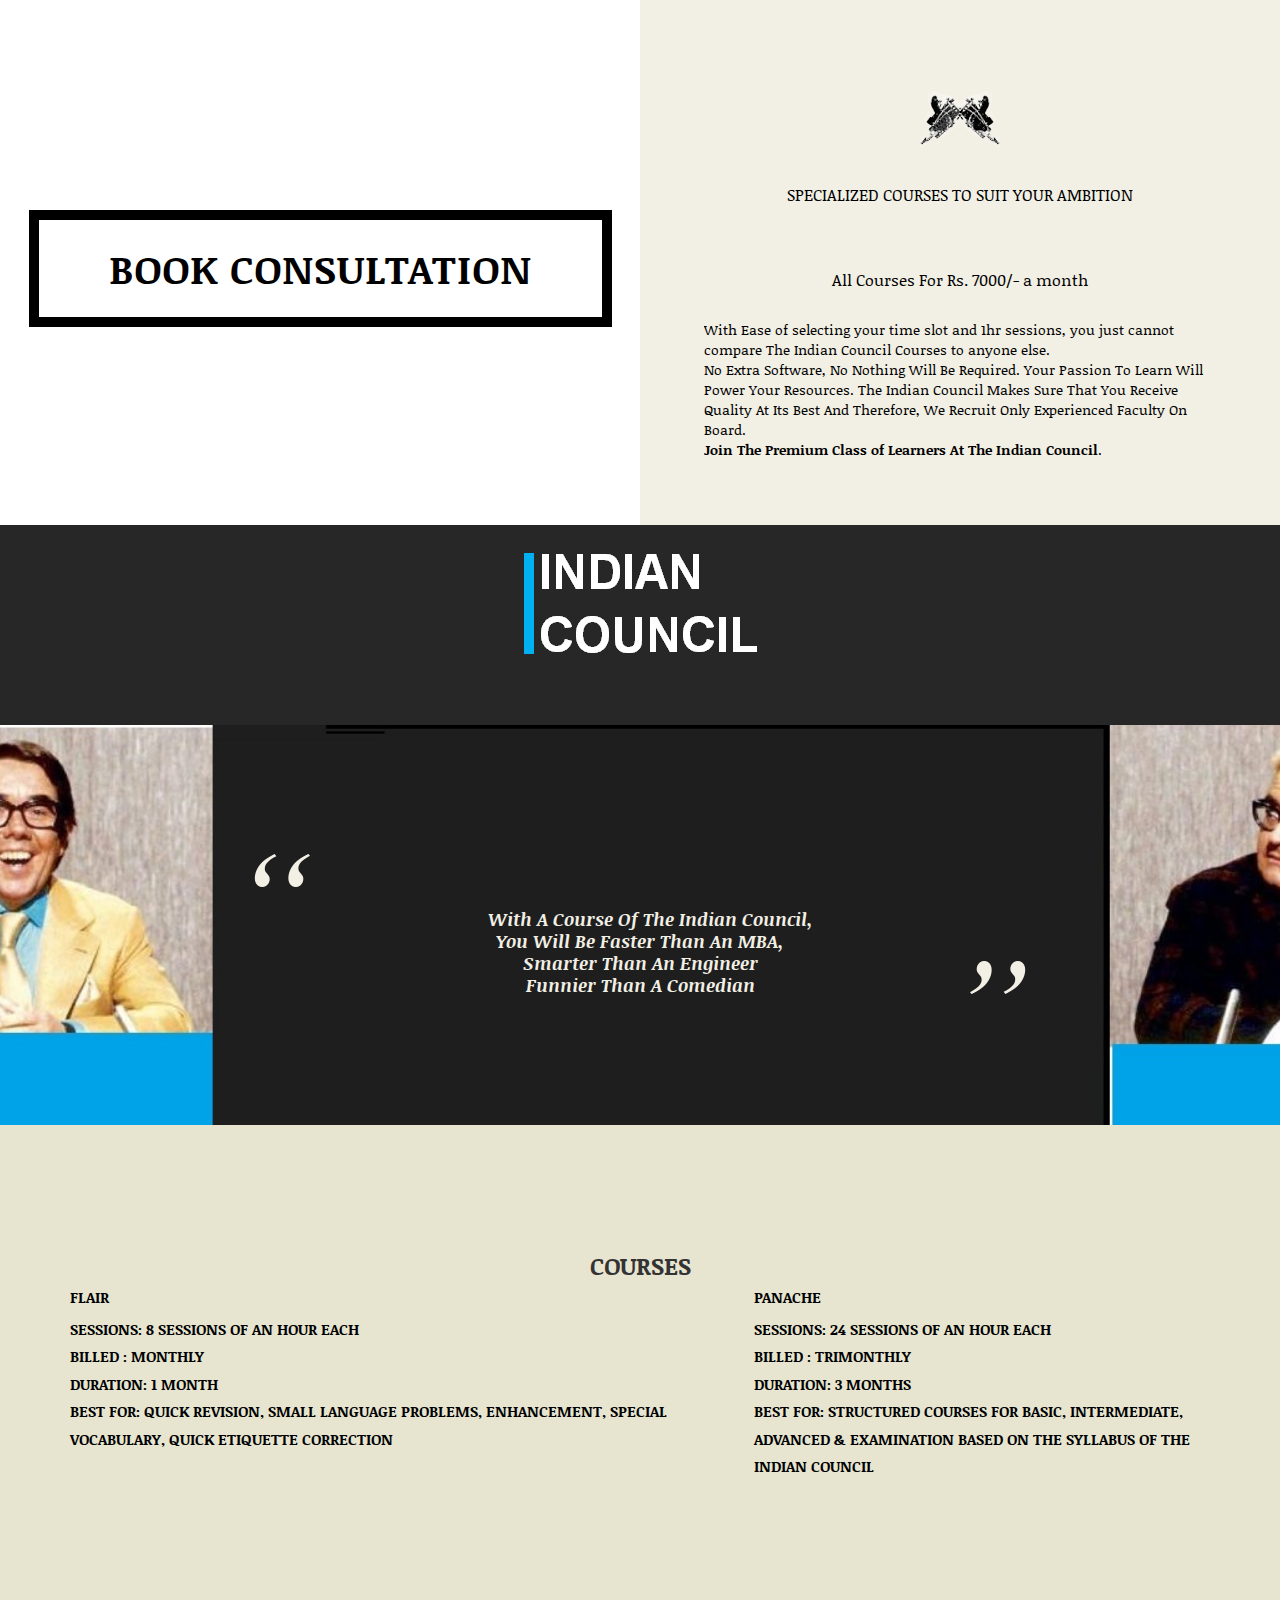
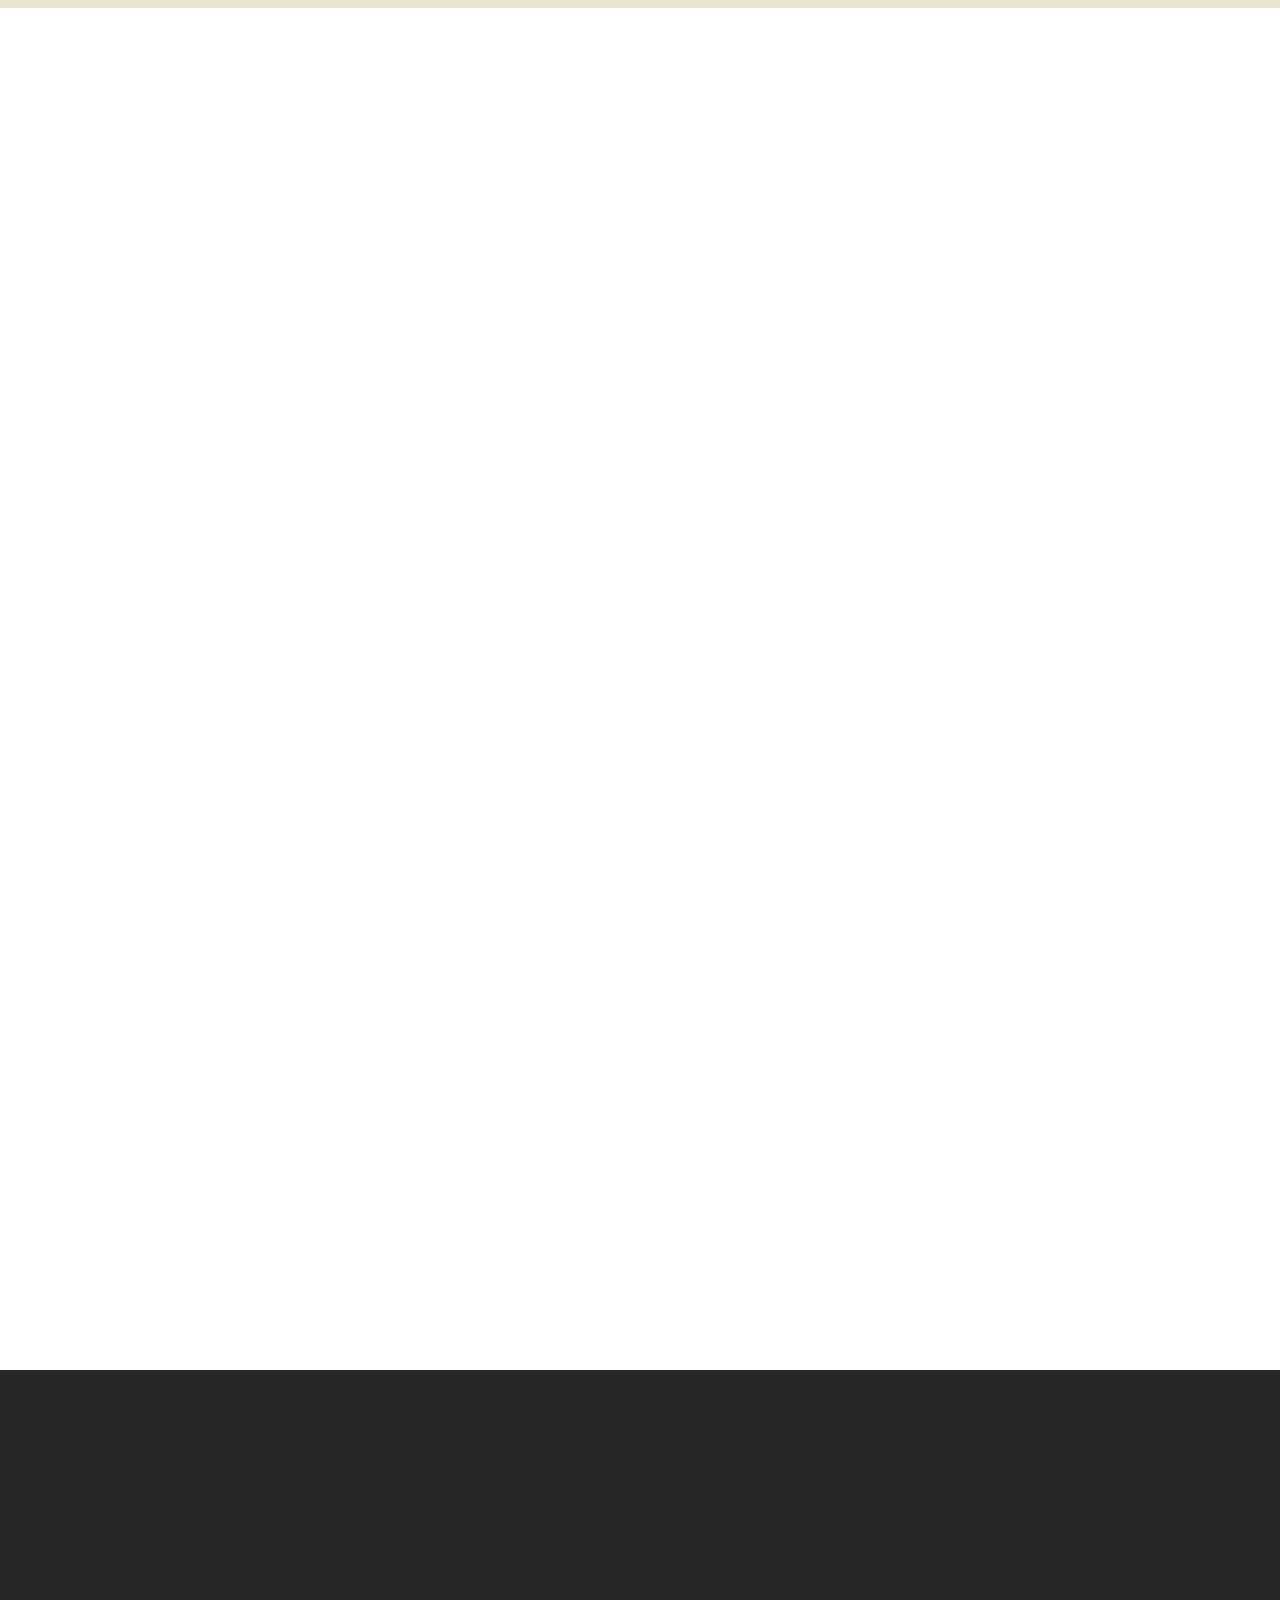
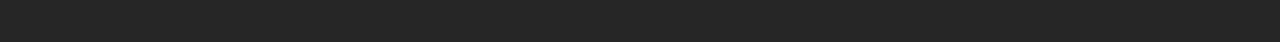
==== commit c71b1eea: "Add files via upload" ====
--- a/index.html
+++ b/index.html
@@ -58,7 +58,7 @@
 					<div class="container-fluid">  
 						<div class="row" id="about">
 							<div class="col-md-6 about_left">
-							     <a href="#" class="button-one about_btn button-type-one button-box">Register Here</a>
+							     <a href="https://docs.google.com/forms/d/e/1FAIpQLSfu3wcyadQHrzJKfxSmFsNGLzVNcH9iH5nUBiVJ4e4U3PZTzA/viewform?usp=sf_link" class="button-one about_btn button-type-one button-box">Book Consultation</a>
 							</div>
 							<div class="col-md-6 about_right wow fadeInUp" data-wow-delay="0.0s">
 								  <div class="about_text">
@@ -158,14 +158,14 @@
 										<div class="contact-info">
 												<ul class="contact-list-one">
 												   <li><h5>FLAIR</h5></li>
-												   <li>SESSIONS: <span class="bold">4 Sessions Of An Hour Each</span></li>
+												   <li>SESSIONS: <span class="bold">8 Sessions Of An Hour Each</span></li>
 												   <li>Billed : <span class="bold">Monthly</span></li>
 												   <li>Duration: <span class="bold">1 Month</span></li>
 												   <li>Best For: <span class="bold">Quick Revision, Small Language Problems, Enhancement, Special Vocabulary, Quick Etiquette Correction </span></li>
 												</ul>
 												<ul class="contact-list-two">
 												   <li><h5>PANACHE</h5></li>
-												   <li>SESSIONS: <span class="bold">12 Sessions Of An Hour Each</span></li>
+												   <li>SESSIONS: <span class="bold">24 Sessions Of An Hour Each</span></li>
 												   <li>Billed : <span class="bold">Trimonthly</span></li>
 												   <li>Duration: <span class="bold">3 Months</span></li>
 												   <li>Best For: <span class="bold">Structured Courses For Basic, Intermediate, Advanced & Examination Based On The Syllabus of The Indian Council</span></li>
@@ -185,7 +185,7 @@
 					    <div class="team">
 							<div class='team_div'>
 								    <div class="col-md-4 team-grid-1 wow fadeInLeft" data-wow-delay="0.3s">
-									    <a href="#" class="button-one team_btn button-type-one button-box">BOOK NOW</a>
+									    <a href="https://docs.google.com/forms/d/e/1FAIpQLSfu3wcyadQHrzJKfxSmFsNGLzVNcH9iH5nUBiVJ4e4U3PZTzA/viewform?usp=sf_link" class="button-one team_btn button-type-one button-box">BOOK NOW</a>
 								    </div>
 							        <div class="col-md-4 team-grid-2 wow fadeInUp"  data-wow-delay="0.0s"> </div>
 									<div class="col-md-4 team-grid-3 wow fadeInRight" data-wow-delay="0.3s">
@@ -195,7 +195,7 @@
 											<p>Cut Travel Time. Learn Online. Weekend Baches Cost The Same As Weekday Baches</p><br>
        											<p>Get Certified By The Indian Council To Boost Your Career</p>
 											 <ul class="social">
-												<li><a href=""> <i class="fb"> </i> </a></li>
+												<li><a href="https://www.facebook.com/The-Indian-Council-503114103398582/"><i class="fb"> </i> </a></li>
 												<li><a href=""><i class="tw"> </i> </a></li>
 												<li><a href=""><i class="tumb"> </i> </a></li>
 												<li><a href=""><i class="linked"> </i> </a></li>
@@ -219,7 +219,7 @@
 										<p>Get Free Premium Access To Our Expert Q & A Desk Where You Can Ask Anything To Our Faculty Throughout Your Life</p>
 										
 										<ul class="social">
-											<li><a href=""> <i class="fb"> </i> </a></li>
+											<li><a href="https://www.facebook.com/The-Indian-Council-503114103398582/"> <i class="fb"> </i> </a></li>
 											<li><a href=""><i class="tw"> </i> </a></li>
 											<li><a href=""><i class="tumb"> </i> </a></li>
 											<li><a href=""><i class="linked"> </i> </a></li>
@@ -233,8 +233,10 @@
 									    <p>Join thousands of other people subscribe to our news</p>
 										<div class="newsletter-div">
 										    <form class="newsletter">
-											    <input type="text" placeholder="Insert Email" >
-											    <input type="submit" value="Submit">
+												<input type="submit" value="#STATUS">			
+											    <input type="text" placeholder="#STATURE">
+											    <input type="submit" value="STRENGTH">
+											<input type="text" placeholder="#SERVICE">
 										    </form>
 										</div>
 									</div>
--- a/css/style.css
+++ b/css/style.css
@@ -3,7 +3,7 @@
 ul, ol {margin: 0;}
 p {margin: 0;}
 html, body{
- font-family: 'Noticia Text', serif;
+ font-family: 'Noticia Text', Serif;
    font-size: 100%;
    background:#fff; 
 }
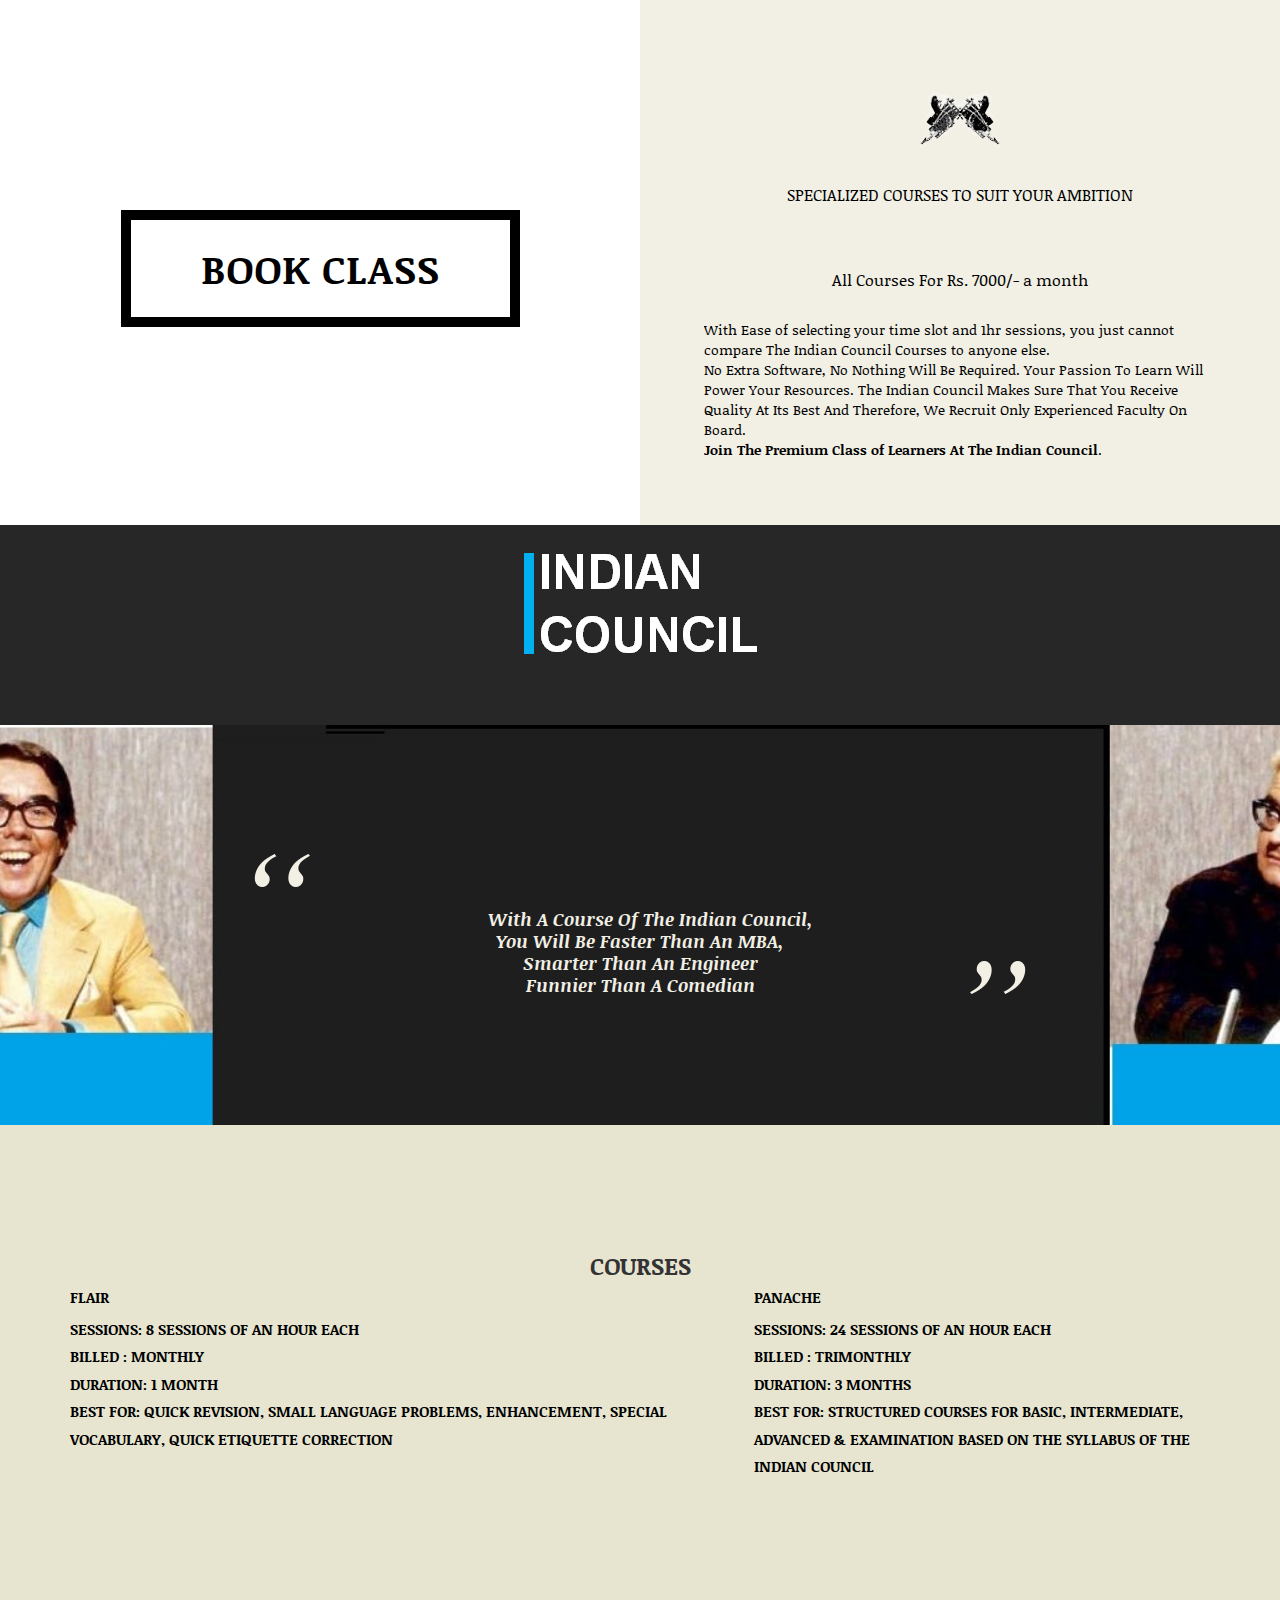
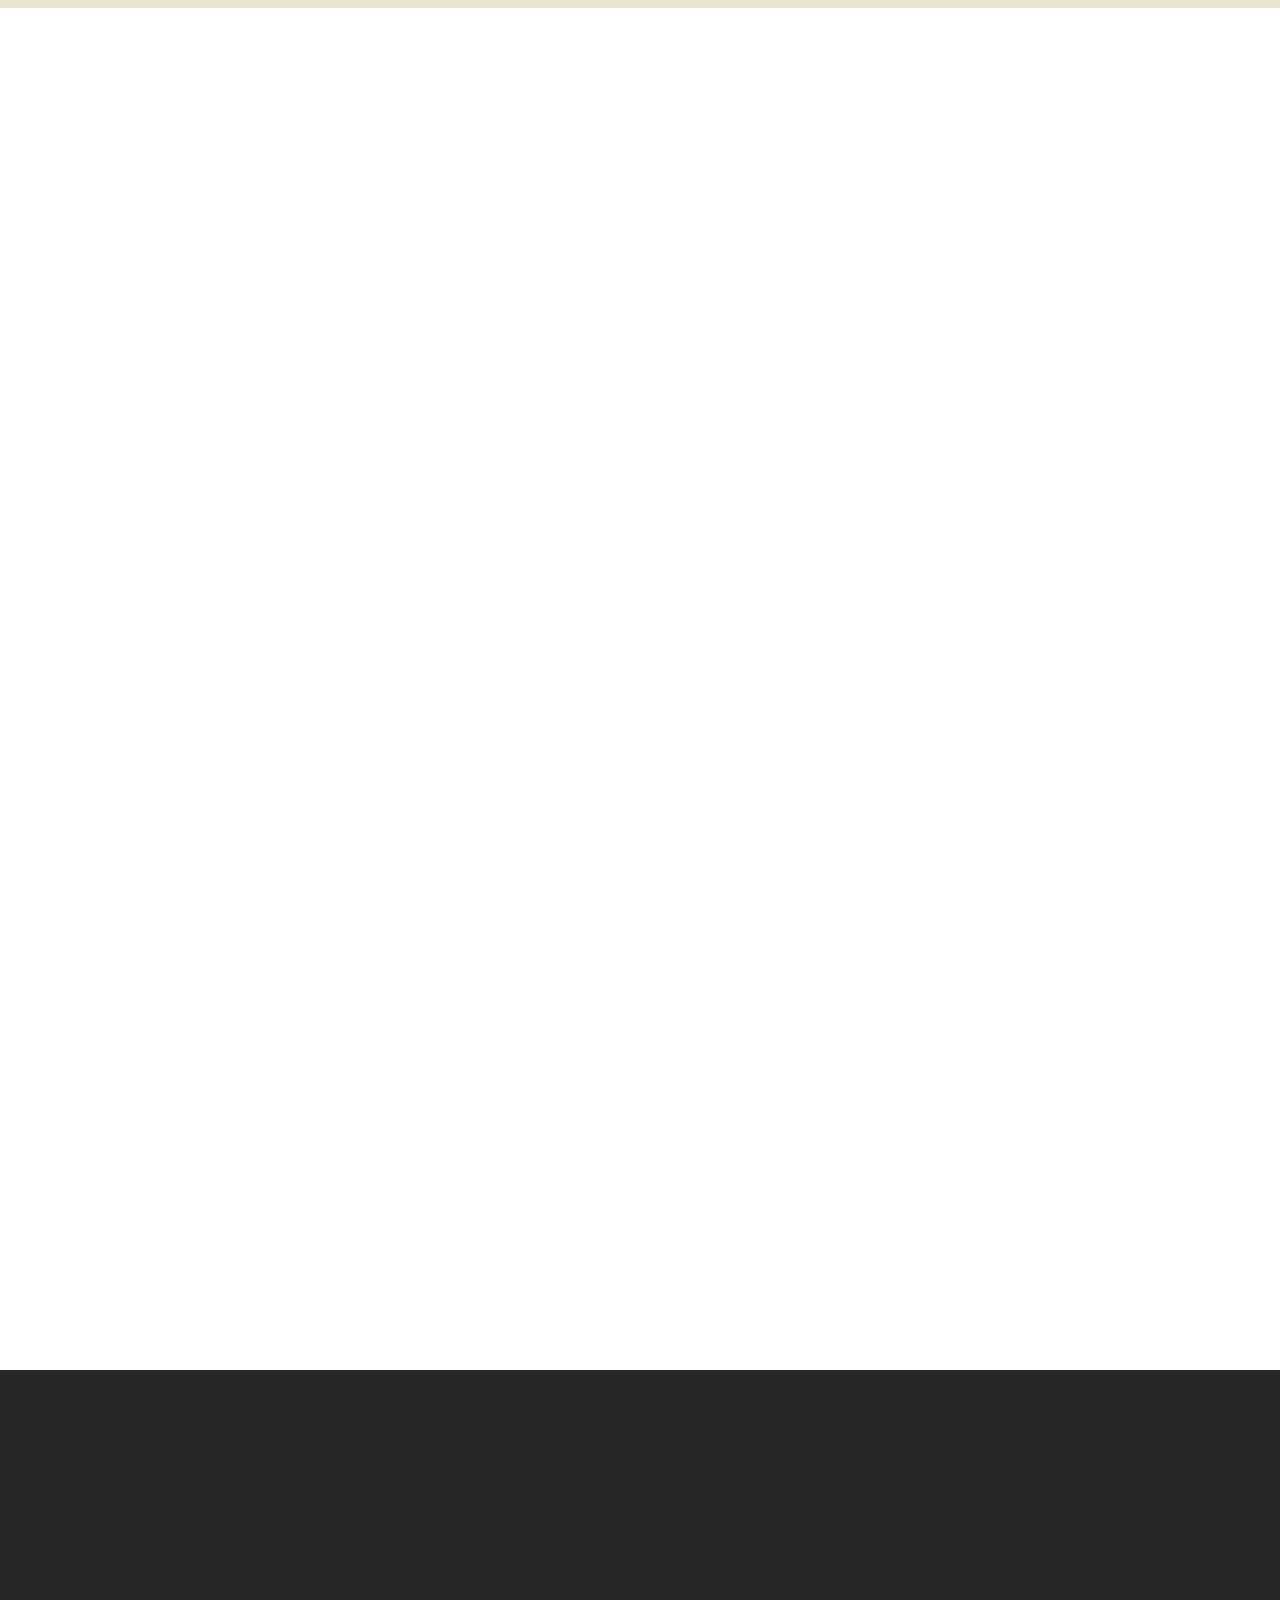
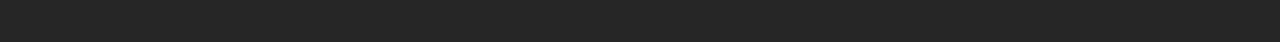
==== commit 2a46f9ef: "Add files via upload" ====
--- a/index.html
+++ b/index.html
@@ -58,7 +58,7 @@
 					<div class="container-fluid">  
 						<div class="row" id="about">
 							<div class="col-md-6 about_left">
-							     <a href="https://docs.google.com/forms/d/e/1FAIpQLSfu3wcyadQHrzJKfxSmFsNGLzVNcH9iH5nUBiVJ4e4U3PZTzA/viewform?usp=sf_link" class="button-one about_btn button-type-one button-box">Book Consultation</a>
+							     <a href="https://docs.google.com/forms/d/e/1FAIpQLSfu3wcyadQHrzJKfxSmFsNGLzVNcH9iH5nUBiVJ4e4U3PZTzA/viewform?usp=sf_link" class="button-one about_btn button-type-one button-box">Book Class</a>
 							</div>
 							<div class="col-md-6 about_right wow fadeInUp" data-wow-delay="0.0s">
 								  <div class="about_text">
